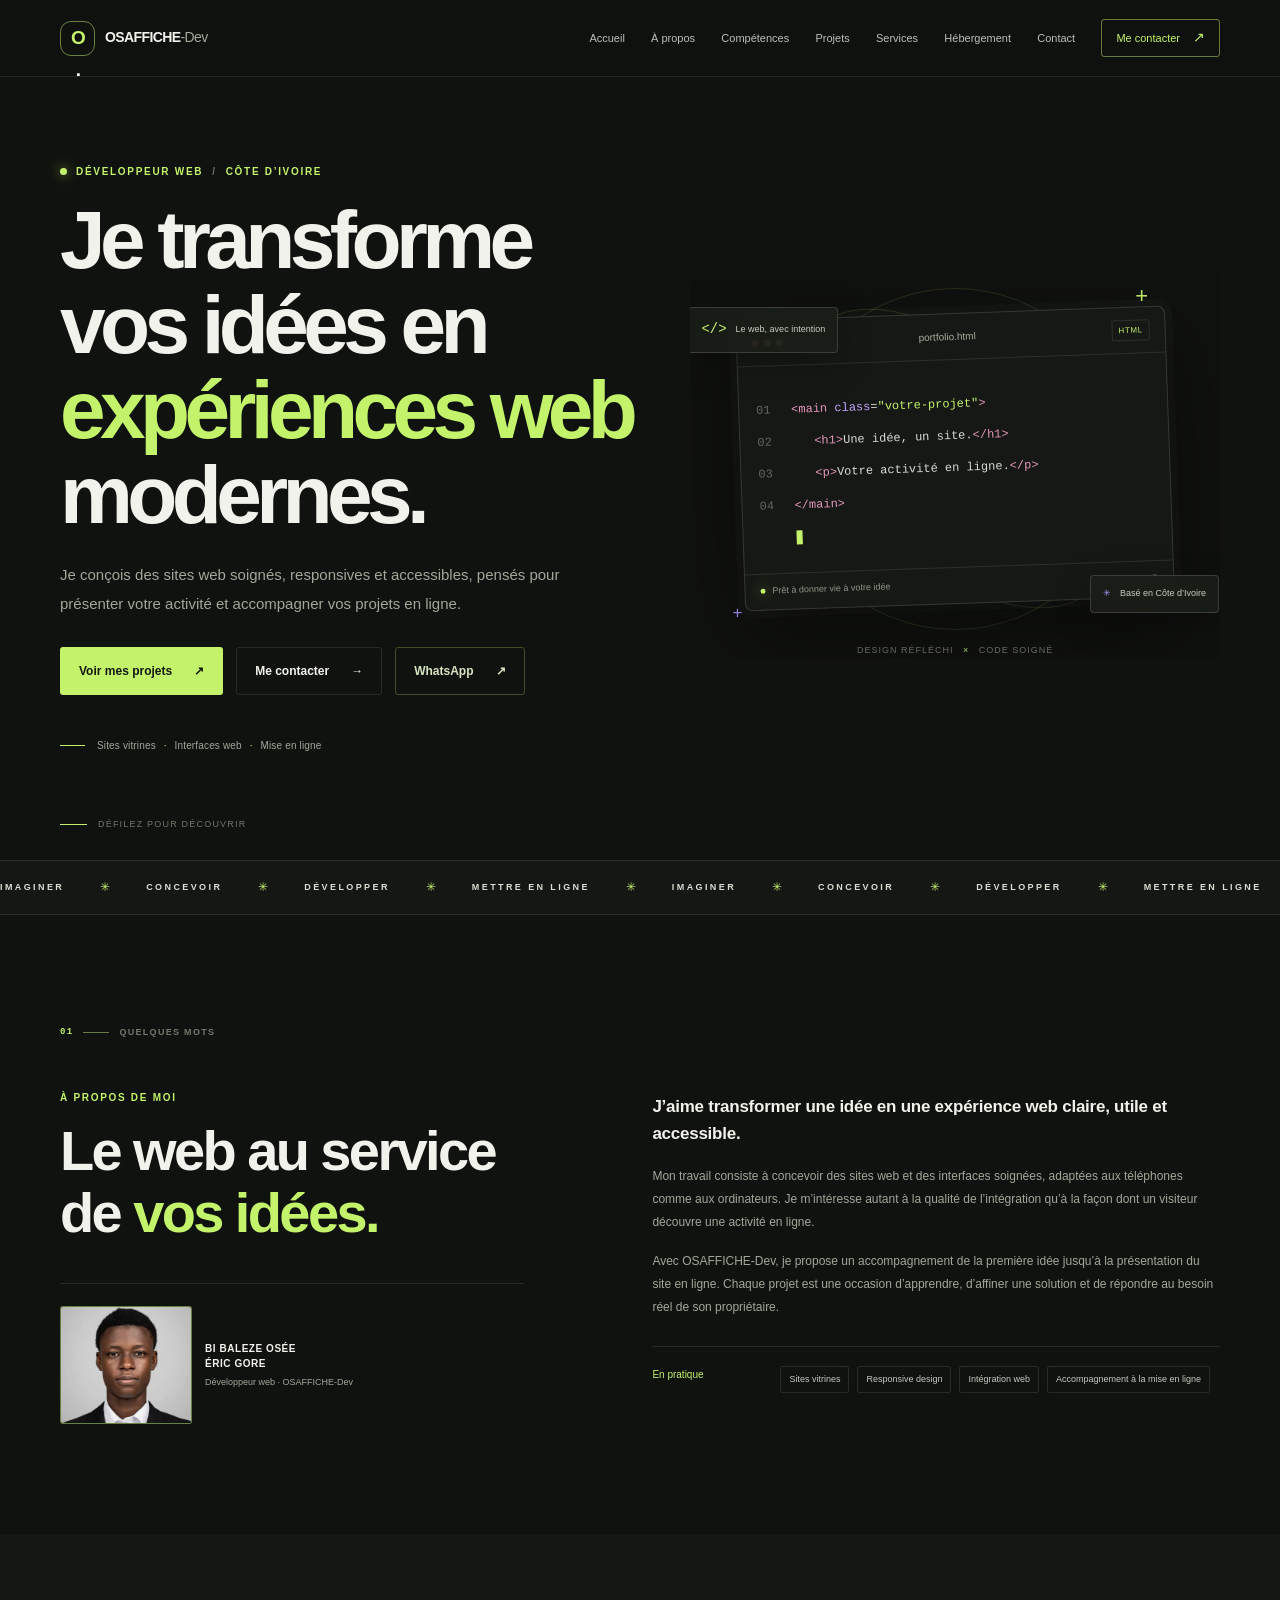
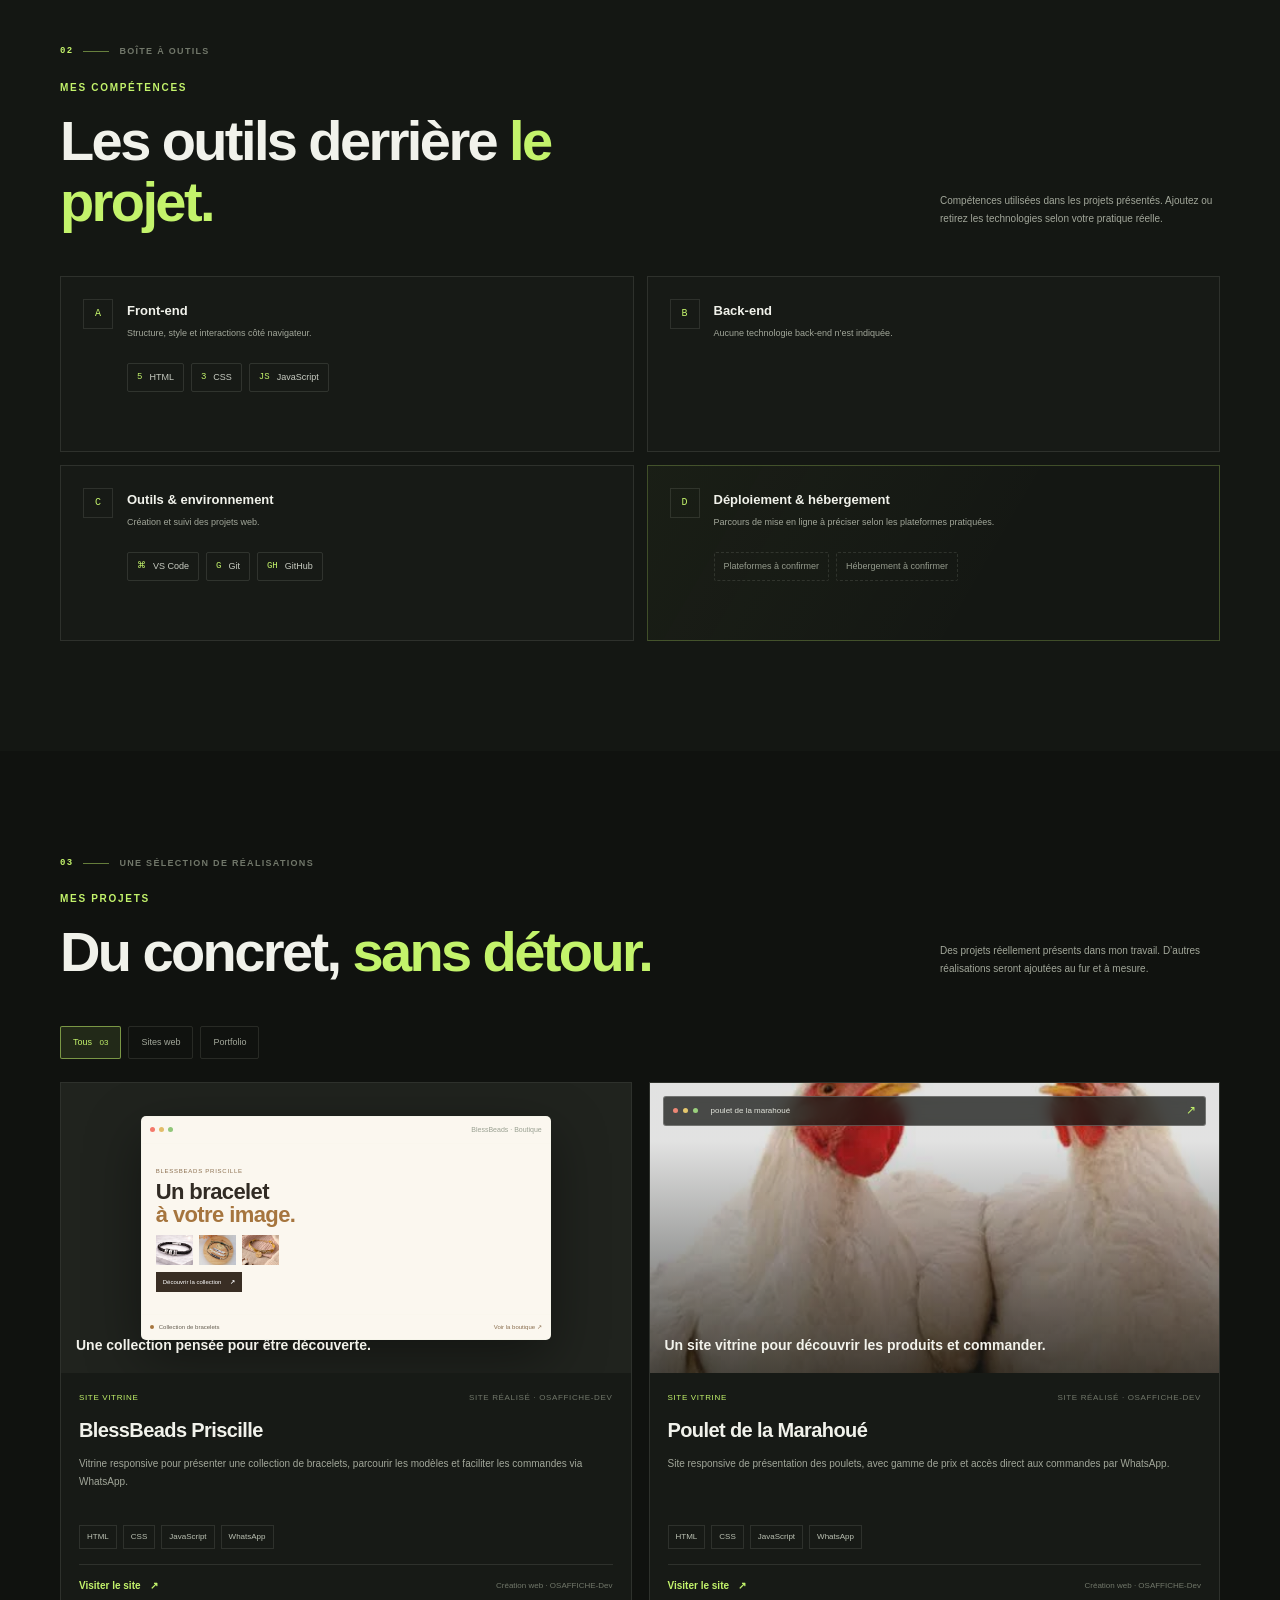
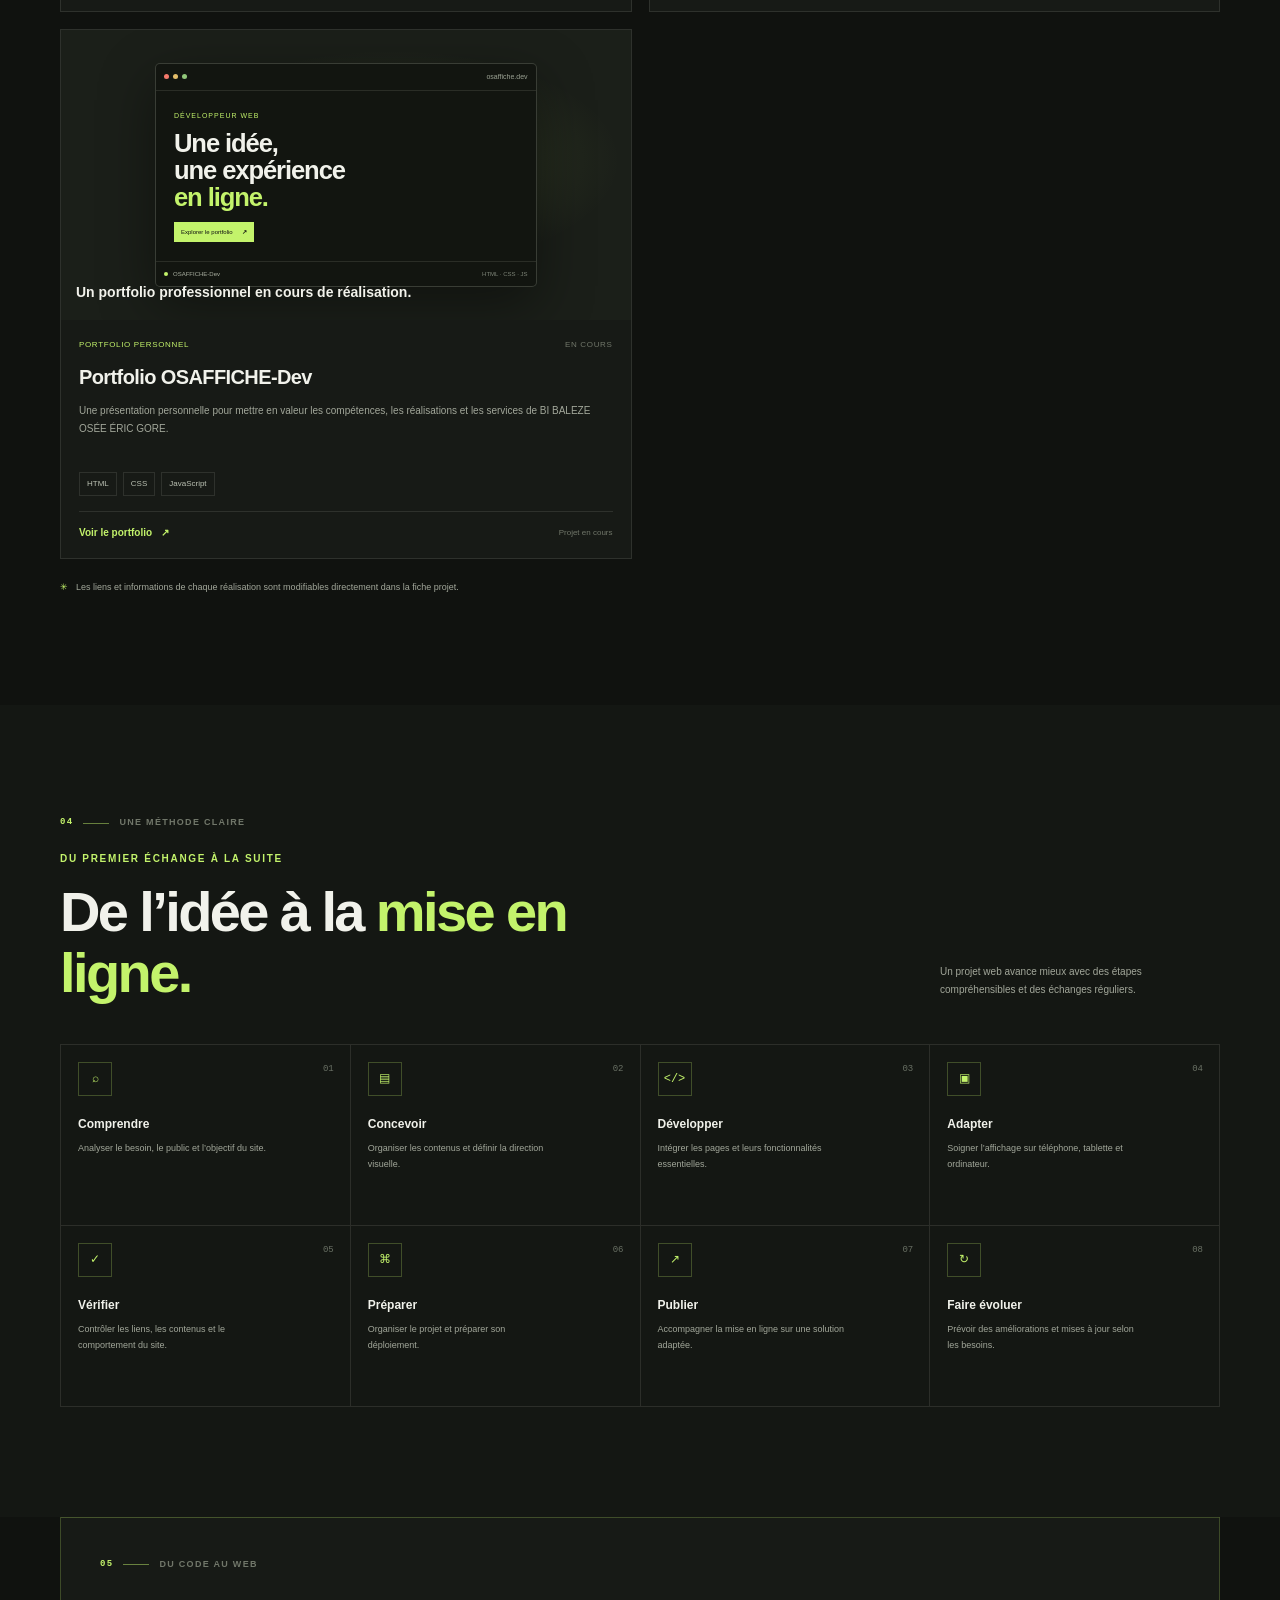
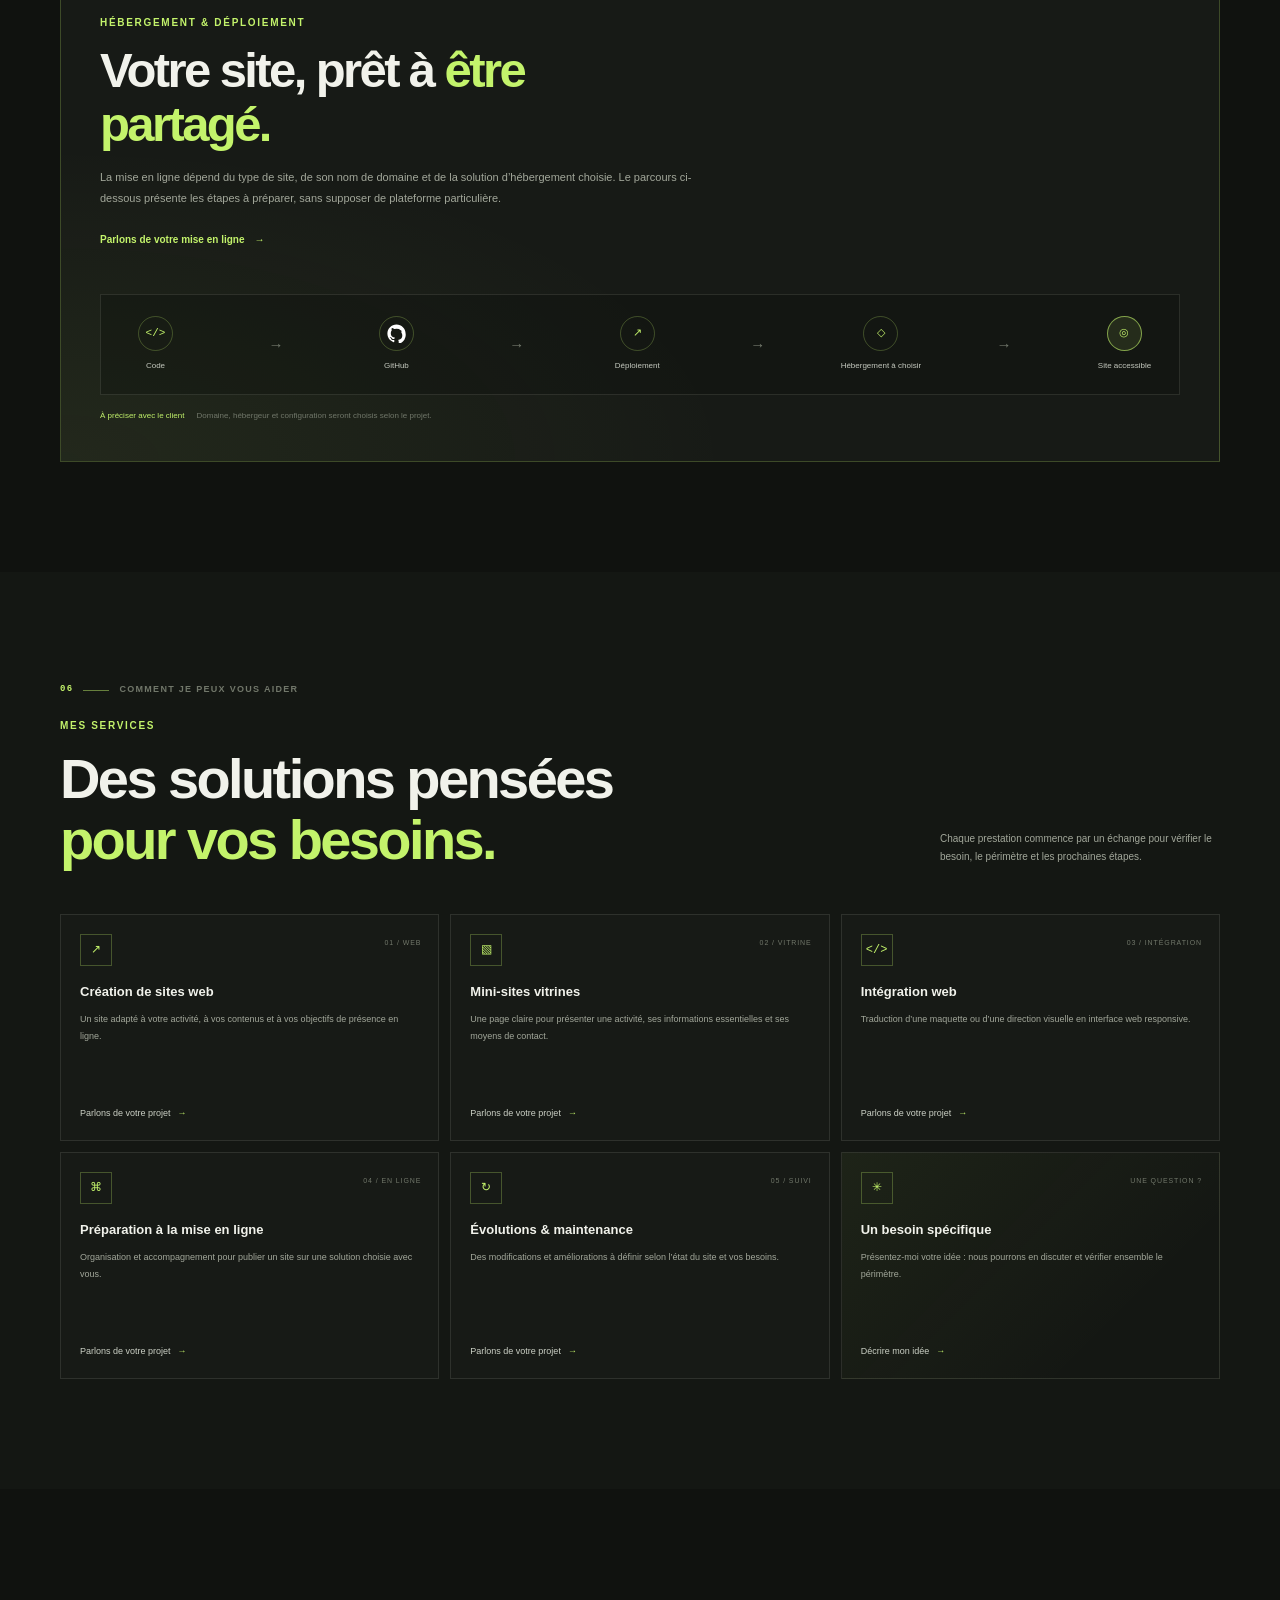
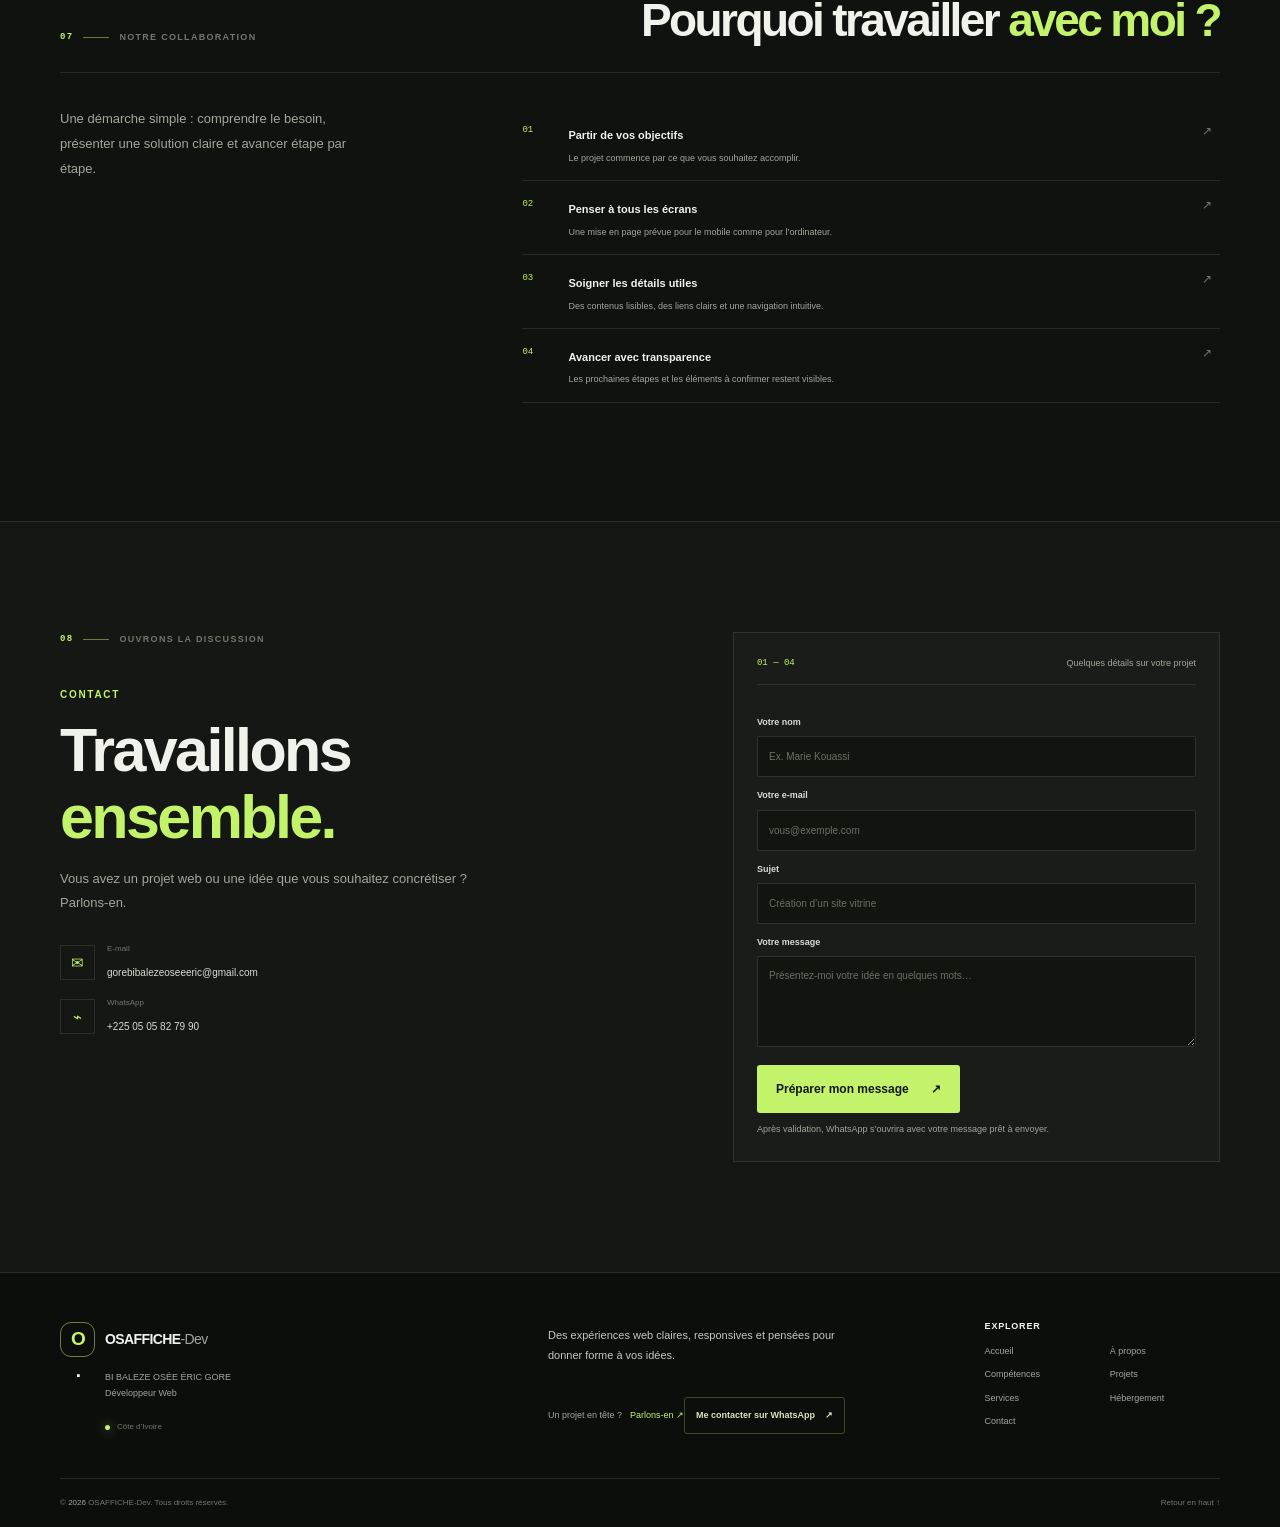
==== projet.html @ 6cf8d30a "Publish portfolio and showcase sites Co-authored-by: Copilot <223556219+Copilot@users.noreply.github" ====
<!doctype html>
<html lang="fr">
<head>
  <meta charset="utf-8">
  <meta name="viewport" content="width=device-width, initial-scale=1">
  <meta name="theme-color" content="#10120f">
  <meta name="description" content="BI BALEZE OSÉE ÉRIC GORE, développeur web et créateur d’OSAFFICHE-Dev en Côte d’Ivoire. Découvrez ses projets, compétences et services web.">
  <meta property="og:type" content="website">
  <meta property="og:locale" content="fr_CI">
  <meta property="og:title" content="OSAFFICHE-Dev — Développeur Web">
  <meta property="og:description" content="Création de sites web modernes, responsives et adaptés à votre activité en Côte d’Ivoire.">
  <title>OSAFFICHE-Dev — BI BALEZE OSÉE ÉRIC GORE, développeur web</title>
  <link rel="icon" type="image/svg+xml" href="portfolio-favicon.svg">
  <link rel="stylesheet" href="portfolio.css">
  <script src="portfolio.js" defer></script>
</head>
<body>
  <a class="skip-link" href="#contenu">Aller au contenu</a>

  <header class="site-header">
    <nav class="nav-shell" aria-label="Navigation principale">
      <a class="wordmark" href="#accueil" aria-label="OSAFFICHE-Dev, accueil">
        <span class="wordmark-icon" aria-hidden="true">O<span>.</span></span>
        <span>OSAFFICHE<span class="wordmark-light">-Dev</span></span>
      </a>
      <button class="menu-toggle" type="button" aria-expanded="false" aria-controls="primary-navigation" aria-label="Ouvrir le menu">
        <span></span><span></span>
      </button>
      <div class="nav-links" id="primary-navigation">
        <a href="#accueil">Accueil</a>
        <a href="#apropos">À propos</a>
        <a href="#competences">Compétences</a>
        <a href="#projets">Projets</a>
        <a href="#services">Services</a>
        <a href="#hebergement">Hébergement</a>
        <a href="#contact">Contact</a>
        <a class="nav-cta" href="#contact">Me contacter <span aria-hidden="true">↗</span></a>
      </div>
    </nav>
  </header>

  <main id="contenu">
    <section class="hero section-wrap" id="accueil" aria-labelledby="hero-title">
      <div class="hero-copy reveal">
        <p class="eyebrow"><span class="status-dot"></span> Développeur web <span class="eyebrow-divider">/</span> Côte d’Ivoire</p>
        <h1 id="hero-title">Je transforme vos idées en <span>expériences web</span> modernes.</h1>
        <p class="hero-intro">Je conçois des sites web soignés, responsives et accessibles, pensés pour présenter votre activité et accompagner vos projets en ligne.</p>
        <div class="hero-actions">
          <a class="button button-primary" href="#projets">Voir mes projets <span aria-hidden="true">↗</span></a>
          <a class="button button-quiet" href="#contact">Me contacter <span aria-hidden="true">→</span></a>
          <a class="button button-whatsapp" href="#contact" data-whatsapp>WhatsApp <span aria-hidden="true">↗</span></a>
        </div>
        <div class="hero-meta">
          <span class="meta-rule"></span>
          <span>Sites vitrines <span class="meta-separator">·</span> Interfaces web <span class="meta-separator">·</span> Mise en ligne</span>
        </div>
      </div>

      <div class="hero-art reveal" aria-label="Illustration décorative d’un environnement de développement web">
        <div class="art-orbit orbit-one"></div>
        <div class="art-orbit orbit-two"></div>
        <div class="art-cross cross-one">+</div>
        <div class="art-cross cross-two">+</div>
        <div class="code-window">
          <div class="window-top">
            <div class="window-lights" aria-hidden="true"><i></i><i></i><i></i></div>
            <span>portfolio.html</span>
            <span class="window-language">HTML</span>
          </div>
          <div class="code-content" aria-hidden="true">
            <div class="code-line"><span class="line-number">01</span><span><i class="code-pink">&lt;main</i> <i class="code-violet">class</i>=<i class="code-green">"votre-projet"</i><i class="code-pink">&gt;</i></span></div>
            <div class="code-line"><span class="line-number">02</span><span class="code-indent"><i class="code-pink">&lt;h1&gt;</i>Une idée, un site.<i class="code-pink">&lt;/h1&gt;</i></span></div>
            <div class="code-line"><span class="line-number">03</span><span class="code-indent"><i class="code-pink">&lt;p&gt;</i>Votre activité en ligne.<i class="code-pink">&lt;/p&gt;</i></span></div>
            <div class="code-line"><span class="line-number">04</span><span><i class="code-pink">&lt;/main&gt;</i></span></div>
            <div class="code-cursor"></div>
          </div>
          <div class="window-bottom"><span><span class="live-dot"></span> Prêt à donner vie à votre idée</span><span>↗</span></div>
        </div>
        <div class="floating-chip chip-markup"><span class="chip-symbol">&lt;/&gt;</span><span>Le web, avec intention</span></div>
        <div class="floating-chip chip-location"><span class="chip-pin">✳</span><span>Basé en Côte d’Ivoire</span></div>
        <div class="art-caption">Design réfléchi <span>×</span> code soigné</div>
      </div>
      <a class="scroll-cue" href="#apropos"><span class="scroll-line"></span> Défilez pour découvrir</a>
    </section>

    <div class="marquee-strip" aria-hidden="true">
      <div class="marquee-track"><span>IMAGINER</span><b>✳</b><span>CONCEVOIR</span><b>✳</b><span>DÉVELOPPER</span><b>✳</b><span>METTRE EN LIGNE</span><b>✳</b><span>IMAGINER</span><b>✳</b><span>CONCEVOIR</span><b>✳</b><span>DÉVELOPPER</span><b>✳</b><span>METTRE EN LIGNE</span><b>✳</b></div>
    </div>

    <section class="about-section section-wrap section-pad" id="apropos" aria-labelledby="about-title">
      <div class="section-kicker reveal"><span>01</span><span class="kicker-line"></span> Quelques mots</div>
      <div class="about-grid">
        <div class="about-heading reveal">
          <p class="eyebrow">À propos de moi</p>
          <h2 id="about-title">Le web au service de <span>vos idées.</span></h2>
          <div class="identity-card">
            <img class="identity-photo" src="images/portfolio%20tof.jpeg" alt="Portrait professionnel de BI BALEZE OSÉE ÉRIC GORE" width="680" height="912" fetchpriority="high">
            <div><strong>BI BALEZE OSÉE<br>ÉRIC GORE</strong><span>Développeur web · OSAFFICHE-Dev</span></div>
          </div>
        </div>
        <div class="about-copy reveal">
          <p class="copy-lead">J’aime transformer une idée en une expérience web claire, utile et accessible.</p>
          <p>Mon travail consiste à concevoir des sites web et des interfaces soignées, adaptées aux téléphones comme aux ordinateurs. Je m’intéresse autant à la qualité de l’intégration qu’à la façon dont un visiteur découvre une activité en ligne.</p>
          <p>Avec OSAFFICHE-Dev, je propose un accompagnement de la première idée jusqu’à la présentation du site en ligne. Chaque projet est une occasion d’apprendre, d’affiner une solution et de répondre au besoin réel de son propriétaire.</p>
          <div class="about-focus">
            <span>En pratique</span>
            <div><span>Sites vitrines</span><span>Responsive design</span><span>Intégration web</span><span>Accompagnement à la mise en ligne</span></div>
          </div>
        </div>
      </div>
    </section>

    <section class="skills-section section-pad" id="competences" aria-labelledby="skills-title">
      <div class="section-wrap">
        <div class="section-kicker reveal"><span>02</span><span class="kicker-line"></span> Boîte à outils</div>
        <div class="section-heading reveal">
          <div><p class="eyebrow">Mes compétences</p><h2 id="skills-title">Les outils derrière <span>le projet.</span></h2></div>
          <p class="section-aside">Compétences utilisées dans les projets présentés. Ajoutez ou retirez les technologies selon votre pratique réelle.</p>
        </div>
        <div class="skill-groups">
          <article class="skill-group reveal">
            <div class="skill-group-head"><span class="skill-index">A</span><div><h3>Front-end</h3><p>Structure, style et interactions côté navigateur.</p></div></div>
            <div class="skill-tags"><span class="skill-tag"><b>5</b> HTML</span><span class="skill-tag"><b>3</b> CSS</span><span class="skill-tag"><b>JS</b> JavaScript</span></div>
          </article>
          <article class="skill-group reveal">
            <div class="skill-group-head"><span class="skill-index">B</span><div><h3>Back-end</h3><p>Aucune technologie back-end n’est indiquée.</p></div></div>
          </article>
          <article class="skill-group reveal">
            <div class="skill-group-head"><span class="skill-index">C</span><div><h3>Outils &amp; environnement</h3><p>Création et suivi des projets web.</p></div></div>
            <div class="skill-tags"><span class="skill-tag"><b>⌘</b> VS Code</span><span class="skill-tag"><b>G</b> Git</span><span class="skill-tag"><b>GH</b> GitHub</span></div>
          </article>
          <article class="skill-group skill-group-accent reveal">
            <div class="skill-group-head"><span class="skill-index">D</span><div><h3>Déploiement &amp; hébergement</h3><p>Parcours de mise en ligne à préciser selon les plateformes pratiquées.</p></div></div>
            <div class="skill-tags"><span class="skill-tag skill-tag-muted">Plateformes à confirmer</span><span class="skill-tag skill-tag-muted">Hébergement à confirmer</span></div>
          </article>
        </div>
      </div>
    </section>

    <section class="projects-section section-wrap section-pad" id="projets" aria-labelledby="projects-title">
      <div class="section-kicker reveal"><span>03</span><span class="kicker-line"></span> Une sélection de réalisations</div>
      <div class="section-heading reveal">
        <div><p class="eyebrow">Mes projets</p><h2 id="projects-title">Du concret, <span>sans détour.</span></h2></div>
        <p class="section-aside">Des projets réellement présents dans mon travail. D’autres réalisations seront ajoutées au fur et à mesure.</p>
      </div>
      <div class="project-filters" role="group" aria-label="Filtrer les projets">
        <button class="filter-button is-active" type="button" data-filter="all" aria-pressed="true">Tous <span>03</span></button>
        <button class="filter-button" type="button" data-filter="site-vitrine" aria-pressed="false">Sites web</button>
        <button class="filter-button" type="button" data-filter="portfolio" aria-pressed="false">Portfolio</button>
      </div>
      <div class="project-grid">
        <article class="project-card project-card-featured reveal" data-category="site-vitrine">
          <a class="project-visual bracelet-visual" href="projet-dev.html" aria-label="Visiter le site BlessBeads Priscille réalisé par OSAFFICHE-Dev">
            <span class="mini-window bracelet-preview-window" aria-hidden="true">
              <span class="mini-window-top"><i></i><i></i><i></i><b>BlessBeads · Boutique</b></span>
              <span class="mini-window-main bracelet-preview-main"><small>BLESSBEADS PRISCILLE</small><strong>Un bracelet<br><em>à votre image.</em></strong><span class="bracelet-preview-products"><img src="images/images%20(13).jfif" alt="" loading="lazy"><img src="images/images%20(8).jfif" alt="" loading="lazy"><img src="images/images%20(6).jfif" alt="" loading="lazy"></span><span class="mini-window-button">Découvrir la collection <b>↗</b></span></span>
              <span class="mini-window-foot"><i></i> Collection de bracelets <span>Voir la boutique ↗</span></span>
            </span>
            <span class="project-visual-caption">Une collection pensée pour être découverte.</span>
          </a>
          <div class="project-info">
            <div class="project-meta"><span>Site vitrine</span><span>Site réalisé · OSAFFICHE-Dev</span></div>
            <h3>BlessBeads Priscille</h3>
            <p>Vitrine responsive pour présenter une collection de bracelets, parcourir les modèles et faciliter les commandes via WhatsApp.</p>
            <div class="project-stack"><span>HTML</span><span>CSS</span><span>JavaScript</span><span>WhatsApp</span></div>
            <div class="project-actions"><a class="project-link" href="projet-dev.html">Visiter le site <span aria-hidden="true">↗</span></a><span class="project-role">Création web · OSAFFICHE-Dev</span></div>
          </div>
        </article>

        <article class="project-card reveal" data-category="site-vitrine">
          <a class="project-visual chicken-visual" href="index.html" aria-label="Visiter le site Poulet de la Marahoué">
            <img src="images/poulet.webp" alt="Visuel du site Poulet de la Marahoué" loading="lazy" width="260" height="260">
            <span class="chicken-visual-shade" aria-hidden="true"></span>
            <span class="project-browser-bar"><i></i><i></i><i></i><span>poulet de la marahoué</span><b>↗</b></span>
            <span class="project-visual-caption">Un site vitrine pour découvrir les produits et commander.</span>
          </a>
          <div class="project-info">
            <div class="project-meta"><span>Site vitrine</span><span>Site réalisé · OSAFFICHE-Dev</span></div>
            <h3>Poulet de la Marahoué</h3>
            <p>Site responsive de présentation des poulets, avec gamme de prix et accès direct aux commandes par WhatsApp.</p>
            <div class="project-stack"><span>HTML</span><span>CSS</span><span>JavaScript</span><span>WhatsApp</span></div>
            <div class="project-actions"><a class="project-link" href="index.html">Visiter le site <span aria-hidden="true">↗</span></a><span class="project-role">Création web · OSAFFICHE-Dev</span></div>
          </div>
        </article>

        <article class="project-card reveal" data-category="portfolio">
          <a class="project-visual portfolio-visual" href="#accueil" aria-label="Voir le portfolio OSAFFICHE-Dev">
            <span class="mini-window">
              <span class="mini-window-top"><i></i><i></i><i></i><b>osaffiche.dev</b></span>
              <span class="mini-window-main"><small>DÉVELOPPEUR WEB</small><strong>Une idée,<br>une expérience<br><em>en ligne.</em></strong><span class="mini-window-button">Explorer le portfolio <b>↗</b></span></span>
              <span class="mini-window-foot"><i></i> OSAFFICHE-Dev <span>HTML · CSS · JS</span></span>
            </span>
            <span class="project-visual-caption">Un portfolio professionnel en cours de réalisation.</span>
          </a>
          <div class="project-info">
            <div class="project-meta"><span>Portfolio personnel</span><span>En cours</span></div>
            <h3>Portfolio OSAFFICHE-Dev</h3>
            <p>Une présentation personnelle pour mettre en valeur les compétences, les réalisations et les services de BI BALEZE OSÉE ÉRIC GORE.</p>
            <div class="project-stack"><span>HTML</span><span>CSS</span><span>JavaScript</span></div>
            <div class="project-actions"><a class="project-link" href="#accueil">Voir le portfolio <span aria-hidden="true">↗</span></a><span class="project-role">Projet en cours</span></div>
          </div>
        </article>
      </div>
      <p class="project-empty" hidden>Aucun projet ne correspond à ce filtre pour le moment.</p>
      <p class="project-note"><span aria-hidden="true">✳</span> Les liens et informations de chaque réalisation sont modifiables directement dans la fiche projet.</p>
    </section>

    <section class="process-section section-pad" aria-labelledby="process-title">
      <div class="section-wrap">
        <div class="section-kicker reveal"><span>04</span><span class="kicker-line"></span> Une méthode claire</div>
        <div class="section-heading reveal">
          <div><p class="eyebrow">Du premier échange à la suite</p><h2 id="process-title">De l’idée à la <span>mise en ligne.</span></h2></div>
          <p class="section-aside">Un projet web avance mieux avec des étapes compréhensibles et des échanges réguliers.</p>
        </div>
        <ol class="process-grid">
          <li class="process-step reveal"><span class="process-number">01</span><span class="process-icon">⌕</span><h3>Comprendre</h3><p>Analyser le besoin, le public et l’objectif du site.</p></li>
          <li class="process-step reveal"><span class="process-number">02</span><span class="process-icon">▤</span><h3>Concevoir</h3><p>Organiser les contenus et définir la direction visuelle.</p></li>
          <li class="process-step reveal"><span class="process-number">03</span><span class="process-icon">&lt;/&gt;</span><h3>Développer</h3><p>Intégrer les pages et leurs fonctionnalités essentielles.</p></li>
          <li class="process-step reveal"><span class="process-number">04</span><span class="process-icon">▣</span><h3>Adapter</h3><p>Soigner l’affichage sur téléphone, tablette et ordinateur.</p></li>
          <li class="process-step reveal"><span class="process-number">05</span><span class="process-icon">✓</span><h3>Vérifier</h3><p>Contrôler les liens, les contenus et le comportement du site.</p></li>
          <li class="process-step reveal"><span class="process-number">06</span><span class="process-icon">⌘</span><h3>Préparer</h3><p>Organiser le projet et préparer son déploiement.</p></li>
          <li class="process-step reveal"><span class="process-number">07</span><span class="process-icon">↗</span><h3>Publier</h3><p>Accompagner la mise en ligne sur une solution adaptée.</p></li>
          <li class="process-step reveal"><span class="process-number">08</span><span class="process-icon">↻</span><h3>Faire évoluer</h3><p>Prévoir des améliorations et mises à jour selon les besoins.</p></li>
        </ol>
      </div>
    </section>

    <section class="hosting-section section-wrap section-pad" id="hebergement" aria-labelledby="hosting-title">
      <div class="hosting-card reveal">
        <div class="hosting-copy">
          <div class="section-kicker"><span>05</span><span class="kicker-line"></span> Du code au web</div>
          <p class="eyebrow">Hébergement &amp; déploiement</p>
          <h2 id="hosting-title">Votre site, prêt à <span>être partagé.</span></h2>
          <p>La mise en ligne dépend du type de site, de son nom de domaine et de la solution d’hébergement choisie. Le parcours ci-dessous présente les étapes à préparer, sans supposer de plateforme particulière.</p>
          <a class="text-link" href="#contact">Parlons de votre mise en ligne <span aria-hidden="true">→</span></a>
        </div>
        <div class="deployment-flow" aria-label="Code, GitHub, déploiement, hébergement et site en ligne">
          <div class="flow-node"><span class="flow-icon">&lt;/&gt;</span><span>Code</span></div>
          <span class="flow-arrow" aria-hidden="true">→</span>
          <div class="flow-node"><span class="flow-icon flow-icon-github"><svg viewBox="0 0 24 24" aria-hidden="true"><path fill="currentColor" d="M12 .5C5.65.5.5 5.65.5 12c0 5.1 3.3 9.4 7.9 10.9.6.1.8-.3.8-.6v-2.1c-3.2.7-3.9-1.4-3.9-1.4-.5-1.3-1.3-1.6-1.3-1.6-1.1-.7.1-.7.1-.7 1.2.1 1.8 1.2 1.8 1.2 1.1 1.8 2.8 1.3 3.5 1 .1-.8.4-1.3.7-1.6-2.6-.3-5.3-1.3-5.3-5.8 0-1.3.5-2.3 1.2-3.1-.1-.3-.5-1.5.1-3.1 0 0 1-.3 3.2 1.2a11.2 11.2 0 0 1 5.8 0C17 7.8 18 8.1 18 8.1c.6 1.6.2 2.8.1 3.1.8.8 1.2 1.8 1.2 3.1 0 4.5-2.7 5.5-5.3 5.8.4.3.8 1 .8 2v2.2c0 .3.2.7.8.6A11.5 11.5 0 0 0 23.5 12C23.5 5.65 18.35.5 12 .5z"/></svg></span><span>GitHub</span></div>
          <span class="flow-arrow" aria-hidden="true">→</span>
          <div class="flow-node"><span class="flow-icon">↗</span><span>Déploiement</span></div>
          <span class="flow-arrow" aria-hidden="true">→</span>
          <div class="flow-node"><span class="flow-icon">◇</span><span>Hébergement à choisir</span></div>
          <span class="flow-arrow" aria-hidden="true">→</span>
          <div class="flow-node flow-node-live"><span class="flow-icon">◎</span><span>Site accessible</span></div>
        </div>
        <p class="hosting-footnote"><span>À préciser avec le client</span> Domaine, hébergeur et configuration seront choisis selon le projet.</p>
      </div>
    </section>

    <section class="services-section section-pad" id="services" aria-labelledby="services-title">
      <div class="section-wrap">
        <div class="section-kicker reveal"><span>06</span><span class="kicker-line"></span> Comment je peux vous aider</div>
        <div class="section-heading reveal">
          <div><p class="eyebrow">Mes services</p><h2 id="services-title">Des solutions pensées <span>pour vos besoins.</span></h2></div>
          <p class="section-aside">Chaque prestation commence par un échange pour vérifier le besoin, le périmètre et les prochaines étapes.</p>
        </div>
        <div class="service-grid">
          <article class="service-card reveal"><span class="service-icon">↗</span><span class="service-index">01 / WEB</span><h3>Création de sites web</h3><p>Un site adapté à votre activité, à vos contenus et à vos objectifs de présence en ligne.</p><a href="#contact" aria-label="Parler d’un projet de création de site">Parlons de votre projet <span>→</span></a></article>
          <article class="service-card reveal"><span class="service-icon">▧</span><span class="service-index">02 / VITRINE</span><h3>Mini-sites vitrines</h3><p>Une page claire pour présenter une activité, ses informations essentielles et ses moyens de contact.</p><a href="#contact" aria-label="Parler d’un projet de site vitrine">Parlons de votre projet <span>→</span></a></article>
          <article class="service-card reveal"><span class="service-icon">&lt;/&gt;</span><span class="service-index">03 / INTÉGRATION</span><h3>Intégration web</h3><p>Traduction d’une maquette ou d’une direction visuelle en interface web responsive.</p><a href="#contact" aria-label="Parler d’un projet d’intégration web">Parlons de votre projet <span>→</span></a></article>
          <article class="service-card reveal"><span class="service-icon">⌘</span><span class="service-index">04 / EN LIGNE</span><h3>Préparation à la mise en ligne</h3><p>Organisation et accompagnement pour publier un site sur une solution choisie avec vous.</p><a href="#contact" aria-label="Parler de la mise en ligne d’un site">Parlons de votre projet <span>→</span></a></article>
          <article class="service-card reveal"><span class="service-icon">↻</span><span class="service-index">05 / SUIVI</span><h3>Évolutions &amp; maintenance</h3><p>Des modifications et améliorations à définir selon l’état du site et vos besoins.</p><a href="#contact" aria-label="Parler d’une évolution de site web">Parlons de votre projet <span>→</span></a></article>
          <article class="service-card service-card-note reveal"><span class="service-icon">✳</span><span class="service-index">UNE QUESTION ?</span><h3>Un besoin spécifique</h3><p>Présentez-moi votre idée : nous pourrons en discuter et vérifier ensemble le périmètre.</p><a href="#contact" aria-label="Présenter un besoin web spécifique">Décrire mon idée <span>→</span></a></article>
        </div>
      </div>
    </section>

    <section class="approach-section section-wrap section-pad" aria-labelledby="approach-title">
      <div class="approach-top reveal"><div class="section-kicker"><span>07</span><span class="kicker-line"></span> Notre collaboration</div><h2 id="approach-title">Pourquoi travailler <span>avec moi ?</span></h2></div>
      <div class="approach-grid">
        <p class="approach-intro reveal">Une démarche simple : comprendre le besoin, présenter une solution claire et avancer étape par étape.</p>
        <ul class="approach-list">
          <li class="reveal"><span>01</span><div><strong>Partir de vos objectifs</strong><p>Le projet commence par ce que vous souhaitez accomplir.</p></div><b>↗</b></li>
          <li class="reveal"><span>02</span><div><strong>Penser à tous les écrans</strong><p>Une mise en page prévue pour le mobile comme pour l’ordinateur.</p></div><b>↗</b></li>
          <li class="reveal"><span>03</span><div><strong>Soigner les détails utiles</strong><p>Des contenus lisibles, des liens clairs et une navigation intuitive.</p></div><b>↗</b></li>
          <li class="reveal"><span>04</span><div><strong>Avancer avec transparence</strong><p>Les prochaines étapes et les éléments à confirmer restent visibles.</p></div><b>↗</b></li>
        </ul>
      </div>
    </section>

    <section class="contact-section section-pad" id="contact" aria-labelledby="contact-title">
      <div class="contact-wrap section-wrap">
        <div class="contact-copy reveal">
          <div class="section-kicker"><span>08</span><span class="kicker-line"></span> Ouvrons la discussion</div>
          <p class="eyebrow">Contact</p>
          <h2 id="contact-title">Travaillons <span>ensemble.</span></h2>
          <p class="contact-lead">Vous avez un projet web ou une idée que vous souhaitez concrétiser ? Parlons-en.</p>
          <div class="contact-methods">
            <div class="contact-method"><span class="method-icon">✉</span><span><small>E-mail</small><a href="#contact" data-contact-email>[Ajouter mon adresse e-mail]</a></span></div>
            <div class="contact-method"><span class="method-icon">⌁</span><span><small>WhatsApp</small><a href="#contact" data-contact-whatsapp data-whatsapp>+225 05 05 82 79 90</a></span></div>
          </div>
        </div>
        <form class="contact-form reveal" id="contact-form">
          <div class="form-heading"><span>01 — 04</span><span>Quelques détails sur votre projet</span></div>
          <label for="name">Votre nom</label>
          <input id="name" name="name" type="text" autocomplete="name" placeholder="Ex. Marie Kouassi" required>
          <label for="email">Votre e-mail</label>
          <input id="email" name="email" type="email" autocomplete="email" placeholder="vous@exemple.com" required>
          <label for="subject">Sujet</label>
          <input id="subject" name="subject" type="text" placeholder="Création d’un site vitrine" required>
          <label for="message">Votre message</label>
          <textarea id="message" name="message" rows="4" placeholder="Présentez-moi votre idée en quelques mots…" required></textarea>
          <button class="button button-primary form-submit" type="submit">Préparer mon message <span aria-hidden="true">↗</span></button>
          <p class="form-feedback" id="form-feedback" aria-live="polite">Après validation, WhatsApp s’ouvrira avec votre message prêt à envoyer.</p>
        </form>
      </div>
    </section>
  </main>

  <footer class="site-footer">
    <div class="footer-main section-wrap">
      <div class="footer-identity"><a class="wordmark" href="#accueil"><span class="wordmark-icon" aria-hidden="true">O<span>.</span></span><span>OSAFFICHE<span class="wordmark-light">-Dev</span></span></a><p>BI BALEZE OSÉE ÉRIC GORE<br>Développeur Web</p><span class="footer-location"><i></i> Côte d’Ivoire</span></div>
      <div class="footer-summary"><p>Des expériences web claires, responsives et pensées pour donner forme à vos idées.</p><a class="footer-cta" href="#contact">Un projet en tête ? <span>Parlons-en ↗</span></a><a class="button button-whatsapp footer-whatsapp" href="#contact" data-whatsapp>Me contacter sur WhatsApp <span aria-hidden="true">↗</span></a></div>
      <div class="footer-navigation"><h2>Explorer</h2><div><a href="#accueil">Accueil</a><a href="#apropos">À propos</a><a href="#competences">Compétences</a><a href="#projets">Projets</a><a href="#services">Services</a><a href="#hebergement">Hébergement</a><a href="#contact">Contact</a></div></div>
    </div>
    <div class="footer-bottom section-wrap"><span>© <span data-year>2026</span> OSAFFICHE-Dev. Tous droits réservés.</span><a href="#accueil">Retour en haut ↑</a></div>
  </footer>
</body>
</html>
---- portfolio.css ----
:root {
  color-scheme: dark;
  --bg: #10120f;
  --surface: #171a16;
  --surface-raised: #1d211c;
  --surface-soft: #222620;
  --text: #f1f2eb;
  --muted: #a2a79a;
  --subtle: #71776a;
  --line: rgba(232, 238, 220, .11);
  --accent: #c3f36b;
  --accent-soft: rgba(195, 243, 107, .1);
  --purple: #a995ff;
  --display: "DM Sans", "Segoe UI", sans-serif;
  --body: "Segoe UI", Arial, sans-serif;
  --page: 1160px;
}

* { box-sizing: border-box; }
html { scroll-behavior: smooth; scroll-padding-top: 86px; }
body { margin: 0; background: var(--bg); color: var(--text); font-family: var(--body); font-size: 15px; line-height: 1.7; -webkit-font-smoothing: antialiased; }
body.menu-open { overflow: hidden; }
::selection { background: var(--accent); color: #10120f; }
a { color: inherit; text-decoration: none; }
button, input, textarea { font: inherit; }
button, a { -webkit-tap-highlight-color: transparent; }
button { color: inherit; }
:focus-visible { outline: 2px solid var(--accent); outline-offset: 4px; }
img, svg { max-width: 100%; }
[hidden] { display: none !important; }
.section-wrap, .nav-shell { width: min(var(--page), calc(100% - 80px)); margin-inline: auto; }
.section-pad { padding-block: 110px; }
.skip-link { position: fixed; z-index: 100; top: 12px; left: 12px; padding: 11px 16px; transform: translateY(-160%); background: var(--accent); color: #10120f; font-weight: 700; }
.skip-link:focus { transform: translateY(0); }

.site-header { position: sticky; z-index: 30; top: 0; border-bottom: 1px solid var(--line); background: rgba(16, 18, 15, .9); backdrop-filter: blur(18px); }
.nav-shell { display: flex; min-height: 76px; align-items: center; justify-content: space-between; gap: 32px; }
.wordmark { display: inline-flex; min-width: max-content; align-items: center; gap: 10px; font-size: 14px; font-weight: 750; letter-spacing: -.6px; }
.wordmark-icon { display: grid; width: 35px; height: 35px; place-items: center; border: 1px solid rgba(195, 243, 107, .5); border-radius: 11px; color: var(--accent); font-size: 19px; letter-spacing: -2px; }
.wordmark-icon span { color: #fff; }
.wordmark-light { color: var(--muted); font-weight: 450; }
.nav-links { display: flex; align-items: center; gap: clamp(13px, 2.05vw, 27px); }
.nav-links > a:not(.nav-cta) { color: #bdc1b7; font-size: 11px; transition: color .2s ease; }
.nav-links > a:not(.nav-cta):hover { color: var(--accent); }
.nav-cta { display: inline-flex; min-height: 38px; align-items: center; gap: 13px; padding: 0 14px; border: 1px solid rgba(195, 243, 107, .48); border-radius: 3px; color: var(--accent); font-size: 11px; transition: color .2s ease, background .2s ease; }
.nav-cta:hover { background: var(--accent); color: var(--bg); }
.nav-cta span { font-size: 14px; }
.menu-toggle { display: none; }

.hero { position: relative; display: grid; min-height: 650px; grid-template-columns: 1.05fr .95fr; align-items: center; gap: 45px; padding-block: 86px 106px; }
.hero-copy { position: relative; z-index: 2; }
.eyebrow { display: flex; align-items: center; gap: 9px; margin: 0 0 18px; color: var(--accent); font-size: 10px; font-weight: 700; letter-spacing: 1.7px; text-transform: uppercase; }
.status-dot, .live-dot, .footer-location i { display: inline-block; width: 7px; height: 7px; border-radius: 50%; background: var(--accent); box-shadow: 0 0 12px rgba(195, 243, 107, .7); }
.eyebrow-divider { color: var(--subtle); }
h1, h2, h3, p { margin-top: 0; }
h1, h2, h3 { font-family: var(--display); }
h1 { max-width: 680px; margin-bottom: 24px; font-size: clamp(49px, 6.5vw, 82px); font-weight: 660; letter-spacing: -5.6px; line-height: 1.035; }
h1 span, h2 span { color: var(--accent); }
.hero-intro { max-width: 510px; margin-bottom: 29px; color: var(--muted); font-size: 15px; line-height: 1.9; }
.hero-actions { display: flex; flex-wrap: wrap; align-items: center; gap: 13px; }
.button { display: inline-flex; min-height: 48px; align-items: center; justify-content: center; gap: 22px; padding: 0 18px; border: 1px solid transparent; border-radius: 3px; font-size: 12px; font-weight: 650; cursor: pointer; transition: transform .2s ease, background-color .2s ease, border-color .2s ease, color .2s ease; }
.button:hover { transform: translateY(-2px); }
.button-primary { background: var(--accent); color: #141811; }
.button-primary:hover { background: #d3ff86; }
.button-quiet { border-color: var(--line); color: var(--text); }
.button-quiet:hover { border-color: rgba(195, 243, 107, .6); color: var(--accent); }
.button-whatsapp { border-color: rgba(195, 243, 107, .26); color: #d7e6c0; }
.button-whatsapp:hover { border-color: var(--accent); background: var(--accent-soft); color: var(--accent); }
.hero-meta { display: flex; align-items: center; gap: 12px; margin-top: 42px; color: var(--muted); font-size: 10px; letter-spacing: .15px; }
.meta-rule { width: 25px; height: 1px; background: var(--accent); }
.meta-separator { padding-inline: 5px; color: var(--accent); }

.hero-art { position: relative; display: grid; min-height: 400px; overflow: hidden; place-items: center; isolation: isolate; }
.hero-art::before { position: absolute; z-index: -2; width: 340px; height: 340px; border: 1px solid rgba(195, 243, 107, .13); border-radius: 50%; background: radial-gradient(circle, rgba(195, 243, 107, .07), transparent 68%); content: ""; }
.art-orbit { position: absolute; z-index: -1; width: 410px; height: 230px; border: 1px solid rgba(169, 149, 255, .18); border-radius: 50%; transform: rotate(-31deg); }
.orbit-two { width: 380px; height: 205px; border-color: rgba(195, 243, 107, .15); transform: rotate(43deg); }
.art-cross { position: absolute; color: var(--accent); font-size: 22px; }
.cross-one { top: 18px; right: 72px; }
.cross-two { bottom: 31px; left: 42px; color: var(--purple); font-size: 17px; }
.code-window { position: relative; z-index: 1; width: min(100%, 430px); overflow: hidden; border: 1px solid rgba(223, 230, 210, .16); border-radius: 8px; background: #151814; box-shadow: 0 25px 85px rgba(0, 0, 0, .43), 0 0 0 7px rgba(255, 255, 255, .018); transform: rotate(-2deg); animation: window-float 8s ease-in-out infinite; }
.window-top { display: flex; height: 46px; align-items: center; justify-content: space-between; padding-inline: 15px; border-bottom: 1px solid var(--line); color: #a8ad9f; font-size: 10px; }
.window-lights { display: flex; gap: 5px; }
.window-lights i, .mini-window-top i { width: 7px; height: 7px; border-radius: 50%; background: #f4796b; }
.window-lights i:nth-child(2), .mini-window-top i:nth-child(2) { background: #e3bd69; }
.window-lights i:nth-child(3), .mini-window-top i:nth-child(3) { background: #91c77a; }
.window-language { padding: 3px 6px; border: 1px solid var(--line); border-radius: 2px; color: var(--accent); font-size: 8px; letter-spacing: .6px; }
.code-content { position: relative; min-height: 185px; padding: 28px 17px 20px; }
.code-line { display: grid; grid-template-columns: 35px 1fr; align-items: center; min-height: 32px; color: #d9dbd4; font-family: Consolas, "Courier New", monospace; font-size: clamp(10px, 1vw, 12px); white-space: nowrap; }
.line-number { color: #60675c; }
.code-pink { color: #e697bd; font-style: normal; }
.code-violet { color: #c4a4ff; font-style: normal; }
.code-green { color: #c3f36b; font-style: normal; }
.code-indent { padding-left: 22px; }
.code-cursor { display: inline-block; width: 6px; height: 14px; margin: 9px 0 0 36px; background: var(--accent); animation: cursor-blink 1.2s steps(2, start) infinite; }
.window-bottom { display: flex; min-height: 36px; align-items: center; justify-content: space-between; padding-inline: 15px; border-top: 1px solid var(--line); color: #91988a; font-size: 9px; }
.window-bottom > span:first-child { display: flex; align-items: center; gap: 7px; }
.live-dot { width: 5px; height: 5px; }
.floating-chip { position: absolute; z-index: 2; display: flex; align-items: center; gap: 9px; padding: 10px 12px; border: 1px solid rgba(229, 235, 218, .16); border-radius: 4px; background: rgba(26, 29, 24, .94); box-shadow: 0 10px 35px rgba(0, 0, 0, .25); color: #c8ccc2; font-size: 9px; }
.chip-markup { top: 48px; left: -2px; }
.chip-symbol { color: var(--accent); font-family: Consolas, monospace; font-size: 14px; }
.chip-location { right: 1px; bottom: 46px; }
.chip-pin { color: var(--purple); }
.art-caption { position: absolute; right: 50%; bottom: 0; color: #757b6d; font-size: 9px; letter-spacing: 1px; text-transform: uppercase; transform: translateX(50%); white-space: nowrap; }
.art-caption span { padding-inline: 6px; color: var(--accent); }
.scroll-cue { position: absolute; bottom: 28px; left: 0; display: inline-flex; align-items: center; gap: 11px; color: var(--subtle); font-size: 9px; letter-spacing: 1.2px; text-transform: uppercase; }
.scroll-line { display: inline-block; width: 27px; height: 1px; background: var(--accent); }

.marquee-strip { overflow: hidden; border-block: 1px solid var(--line); background: #141713; }
.marquee-track { display: flex; width: max-content; align-items: center; gap: 36px; padding-block: 16px; animation: marquee-scroll 32s linear infinite; }
.marquee-track span { color: #d9ddd2; font-family: var(--display); font-size: 9px; font-weight: 650; letter-spacing: 2.4px; }
.marquee-track b { color: var(--accent); font-size: 12px; font-weight: 400; }

.section-kicker { display: flex; align-items: center; gap: 10px; color: var(--subtle); font-size: 9px; font-weight: 600; letter-spacing: 1.3px; text-transform: uppercase; }
.section-kicker > span:first-child { color: var(--accent); font-family: Consolas, monospace; }
.kicker-line { display: inline-block; width: 26px; height: 1px; background: rgba(195, 243, 107, .48); }
.about-grid { display: grid; grid-template-columns: .9fr 1.1fr; gap: clamp(55px, 10vw, 135px); margin-top: 49px; }
.about-heading .eyebrow, .section-heading .eyebrow { margin-bottom: 14px; }
h2 { margin-bottom: 0; font-size: clamp(36px, 4.5vw, 56px); font-weight: 620; letter-spacing: -2.6px; line-height: 1.1; }
.about-heading h2 { max-width: 440px; }
.identity-card { display: flex; align-items: center; gap: 13px; margin-top: 40px; padding-top: 22px; border-top: 1px solid var(--line); }
.identity-photo { display: block; width: 132px; height: 118px; flex: 0 0 auto; border: 1px solid rgba(195, 243, 107, .45); border-radius: 3px; background: var(--surface-raised); object-fit: cover; object-position: center 24%; }
.identity-card strong { display: block; font-size: 10px; letter-spacing: .55px; line-height: 1.55; }
.identity-card > div:last-child > span { display: block; margin-top: 3px; color: var(--muted); font-size: 9px; }
.about-copy { padding-top: 4px; }
.about-copy > p:not(.copy-lead) { margin-bottom: 15px; color: var(--muted); font-size: 12px; line-height: 1.95; }
.copy-lead { margin-bottom: 17px; color: var(--text); font-size: 17px; font-weight: 550; letter-spacing: -.25px; line-height: 1.6; }
.about-focus { display: grid; grid-template-columns: 110px 1fr; gap: 18px; margin-top: 26px; padding-top: 19px; border-top: 1px solid var(--line); }
.about-focus > span { color: var(--accent); font-size: 10px; }
.about-focus > div { display: flex; flex-wrap: wrap; gap: 8px; }
.about-focus > div span { padding: 5px 8px; border: 1px solid var(--line); border-radius: 2px; color: #c5c9be; font-size: 9px; }
.skills-section, .process-section, .services-section { background: #141713; }
.section-heading { display: flex; align-items: end; justify-content: space-between; gap: 35px; margin-top: 19px; margin-bottom: 43px; }
.section-heading h2 { max-width: 640px; }
.section-aside { max-width: 280px; margin: 0 0 4px; color: var(--muted); font-size: 10px; line-height: 1.85; }
.skill-groups { display: grid; grid-template-columns: repeat(2, minmax(0, 1fr)); gap: 13px; }
.skill-group { min-height: 176px; padding: 22px; border: 1px solid var(--line); background: rgba(255, 255, 255, .012); transition: border-color .2s ease, transform .2s ease; }
.skill-group:hover { transform: translateY(-3px); border-color: rgba(195, 243, 107, .35); }
.skill-group-accent { border-color: rgba(195, 243, 107, .25); background: linear-gradient(120deg, rgba(195, 243, 107, .035), transparent 62%); }
.skill-group-head { display: flex; align-items: flex-start; gap: 14px; }
.skill-index { display: grid; width: 30px; height: 30px; flex: 0 0 auto; place-items: center; border: 1px solid var(--line); color: var(--accent); font-family: Consolas, monospace; font-size: 10px; }
.skill-group h3 { margin: 1px 0 4px; font-size: 13px; font-weight: 600; }
.skill-group-head p { margin-bottom: 0; color: var(--muted); font-size: 9px; }
.skill-tags { display: flex; flex-wrap: wrap; gap: 7px; margin: 22px 0 0 44px; }
.skill-tag { display: inline-flex; align-items: center; gap: 7px; padding: 6px 9px; border: 1px solid rgba(229, 235, 218, .12); border-radius: 2px; color: #c9cdc3; font-size: 9px; }
.skill-tag b { color: var(--accent); font-family: Consolas, monospace; font-size: 9px; font-weight: 500; }
.skill-tag-muted { border-style: dashed; color: #959b8d; }

.projects-section { padding-top: 105px; }
.project-filters { display: flex; flex-wrap: wrap; gap: 7px; margin: 0 0 23px; }
.filter-button { min-height: 33px; padding: 0 12px; border: 1px solid var(--line); border-radius: 2px; background: transparent; color: var(--muted); font-size: 9px; cursor: pointer; transition: color .2s ease, border-color .2s ease, background-color .2s ease; }
.filter-button:hover, .filter-button.is-active { border-color: rgba(195, 243, 107, .55); background: var(--accent-soft); color: var(--accent); }
.filter-button span { margin-left: 5px; color: var(--accent); font-size: 8px; }
.project-grid { display: grid; grid-template-columns: repeat(2, minmax(0, 1fr)); gap: 17px; }
.project-card { min-width: 0; overflow: hidden; border: 1px solid var(--line); background: var(--surface); transition: border-color .2s ease, transform .2s ease, box-shadow .2s ease; }
.project-card:hover { transform: translateY(-4px); border-color: rgba(195, 243, 107, .35); box-shadow: 0 16px 38px rgba(0, 0, 0, .19); }
.project-visual { position: relative; display: grid; height: 290px; overflow: hidden; place-items: center; background: #20231e; }
.chicken-visual { background: #392315; }
.chicken-visual > img { position: absolute; inset: 0; width: 100%; height: 100%; object-fit: cover; transition: transform .35s ease; }
.project-card:hover .chicken-visual > img { transform: scale(1.035); }
.chicken-visual-shade { position: absolute; inset: 0; background: linear-gradient(180deg, rgba(16,18,15,.12) 20%, rgba(16,18,15,.72)); }
.project-visual-shade { position: absolute; inset: 0; background: radial-gradient(ellipse at 50% 47%, rgba(195, 243, 107, .1), transparent 44%), linear-gradient(140deg, #242a20, #151914 65%); }
.project-browser-bar { position: absolute; top: 13px; right: 13px; left: 13px; display: flex; height: 30px; align-items: center; gap: 5px; padding-inline: 9px; border: 1px solid rgba(255, 255, 255, .23); border-radius: 3px; background: rgba(18, 20, 17, .74); backdrop-filter: blur(8px); }
.project-browser-bar i { width: 5px; height: 5px; border-radius: 50%; background: #ee8775; }
.project-browser-bar i:nth-child(2) { background: #e6c86d; }
.project-browser-bar i:nth-child(3) { background: #9ad07d; }
.project-browser-bar > span { margin-left: 8px; color: #e1e3da; font-size: 8px; }
.project-browser-bar b { margin-left: auto; color: var(--accent); font-size: 12px; font-weight: 400; }
.showcase-ui { position: absolute; top: 61px; bottom: 52px; left: 50%; display: flex; width: min(78%, 430px); flex-direction: column; align-items: flex-start; justify-content: center; padding: 20px 25px; border: 1px solid rgba(229, 235, 218, .14); background: linear-gradient(135deg, rgba(34, 40, 31, .97), rgba(19, 22, 18, .97)); box-shadow: 0 16px 42px rgba(0, 0, 0, .26); transform: translateX(-50%); }
.showcase-eyebrow { color: var(--accent); font-size: 7px; letter-spacing: 1.5px; }
.showcase-title { margin-top: 8px; color: #f2f2eb; font-family: var(--display); font-size: clamp(17px, 2.4vw, 27px); font-weight: 600; letter-spacing: -1px; line-height: 1.1; }
.showcase-title em { color: var(--accent); font-style: normal; }
.showcase-products { display: flex; width: 100%; gap: 9px; margin-top: 14px; }
.showcase-products i { width: 53px; height: 43px; border: 1px solid rgba(229, 235, 218, .13); background: radial-gradient(ellipse at 52% 45%, rgba(218, 193, 151, .66) 0 9%, transparent 10%), linear-gradient(145deg, #34372d, #252820); }
.showcase-products i:nth-child(2) { background: radial-gradient(circle at 50% 47%, rgba(199, 171, 126, .65) 0 18%, transparent 19%), linear-gradient(145deg, #30332a, #22251f); }
.showcase-products i:nth-child(3) { background: radial-gradient(ellipse at 50% 48%, rgba(205, 197, 174, .55) 0 10%, transparent 11%), linear-gradient(145deg, #34372d, #252820); }
.showcase-action { display: inline-flex; align-items: center; gap: 8px; margin-top: 11px; padding: 6px 9px; background: var(--accent); color: var(--bg); font-size: 7px; }
.showcase-action b { font-weight: 500; }
.project-visual-caption { position: absolute; right: 15px; bottom: 15px; left: 15px; color: #f2f2eb; font-family: var(--display); font-size: 14px; font-weight: 550; }
.portfolio-visual { background: radial-gradient(ellipse at 58% 45%, rgba(195, 243, 107, .14), transparent 49%), #1b1f19; }
.mini-window { position: relative; display: flex; width: 67%; height: 224px; flex-direction: column; overflow: hidden; border: 1px solid rgba(223, 230, 210, .19); border-radius: 5px; background: #121510; box-shadow: 0 18px 55px rgba(0, 0, 0, .4); }
.mini-window-top { display: flex; height: 27px; flex: 0 0 auto; align-items: center; gap: 4px; padding-inline: 8px; border-bottom: 1px solid var(--line); }
.mini-window-top i { width: 5px; height: 5px; }
.mini-window-top b { margin-left: auto; color: #9ba293; font-family: var(--body); font-size: 7px; font-weight: 450; }
.mini-window-main { display: flex; flex: 1; flex-direction: column; justify-content: center; padding: 12px 18px; }
.mini-window-main small { margin-bottom: 8px; color: var(--accent); font-size: 7px; letter-spacing: 1px; }
.mini-window-main strong { font-family: var(--display); font-size: clamp(18px, 2vw, 28px); font-weight: 580; letter-spacing: -1.1px; line-height: 1.06; }
.mini-window-main strong em { color: var(--accent); font-style: normal; }
.mini-window-button { display: inline-flex; width: max-content; align-items: center; gap: 9px; margin-top: 11px; padding: 5px 7px; background: var(--accent); color: var(--bg); font-size: 6px; }
.mini-window-foot { display: flex; height: 25px; align-items: center; gap: 5px; padding-inline: 8px; border-top: 1px solid var(--line); color: #aeb4a5; font-size: 6px; }
.mini-window-foot i { width: 4px; height: 4px; border-radius: 50%; background: var(--accent); }
.mini-window-foot span { margin-left: auto; color: #7e8578; }
.bracelet-preview-window { width: 72%; background: #fbf7ef; }
.bracelet-preview-window .mini-window-top { color: #665f52; }
.bracelet-preview-main { padding: 8px 14px; }
.bracelet-preview-main small { margin-bottom: 4px; color: #8a6e4e; font-size: 6px; letter-spacing: .75px; }
.bracelet-preview-main strong { color: #312b24; font-size: clamp(15px, 1.8vw, 22px); letter-spacing: -.6px; }
.bracelet-preview-main strong em { color: #a6753e; }
.bracelet-preview-products { display: flex; gap: 6px; margin-top: 8px; }
.bracelet-preview-products img { width: 37px; height: 30px; object-fit: cover; }
.bracelet-preview-main .mini-window-button { margin-top: 7px; background: #392e24; color: #fff; }
.bracelet-preview-window .mini-window-foot { color: #665f52; }
.bracelet-preview-window .mini-window-foot i { background: #a6753e; }
.bracelet-preview-window .mini-window-foot span { color: #8a6e4e; }
.project-info { padding: 18px 18px 17px; }
.project-meta { display: flex; justify-content: space-between; gap: 10px; margin-bottom: 9px; color: var(--accent); font-size: 8px; letter-spacing: .65px; text-transform: uppercase; }
.project-meta span:last-child { color: var(--subtle); }
.project-info h3 { margin: 0 0 8px; font-size: 20px; font-weight: 560; letter-spacing: -.6px; }
.project-info > p { min-height: 57px; margin-bottom: 13px; color: var(--muted); font-size: 10px; line-height: 1.8; }
.project-stack { display: flex; flex-wrap: wrap; gap: 6px; }
.project-stack span { padding: 4px 7px; border: 1px solid var(--line); color: #bbc1b3; font-size: 8px; }
.project-actions { display: flex; align-items: center; justify-content: space-between; gap: 10px; margin-top: 15px; padding-top: 12px; border-top: 1px solid var(--line); }
.project-link { display: inline-flex; align-items: center; gap: 9px; color: var(--accent); font-size: 10px; font-weight: 600; }
.project-link span { transition: transform .2s ease; }
.project-link:hover span { transform: translate(2px, -2px); }
.project-role { color: var(--subtle); font-size: 8px; text-align: right; }
.project-note { display: flex; align-items: center; gap: 8px; margin: 21px 0 0; color: var(--muted); font-size: 9px; }
.project-note span { color: var(--accent); }
.project-empty { margin-block: 26px; color: var(--muted); font-size: 12px; }

.process-section .section-heading { margin-bottom: 40px; }
.process-grid { display: grid; grid-template-columns: repeat(4, minmax(0, 1fr)); margin: 0; padding: 0; border-top: 1px solid var(--line); border-left: 1px solid var(--line); list-style: none; }
.process-step { position: relative; min-height: 181px; padding: 17px 17px 19px; border-right: 1px solid var(--line); border-bottom: 1px solid var(--line); transition: background-color .2s ease; }
.process-step:hover { background: rgba(195, 243, 107, .035); }
.process-number { position: absolute; top: 17px; right: 16px; color: #697064; font-family: Consolas, monospace; font-size: 9px; }
.process-icon { display: grid; width: 34px; height: 34px; margin-bottom: 18px; place-items: center; border: 1px solid rgba(195, 243, 107, .25); color: var(--accent); font-family: Consolas, monospace; font-size: 12px; }
.process-step h3 { margin-bottom: 6px; font-size: 12px; font-weight: 600; }
.process-step p { max-width: 190px; margin: 0; color: var(--muted); font-size: 9px; line-height: 1.8; }

.hosting-section { padding-top: 0; }
.hosting-card { position: relative; overflow: hidden; padding: 39px; border: 1px solid rgba(195, 243, 107, .22); background: radial-gradient(ellipse at 0 100%, rgba(195, 243, 107, .065), transparent 41%), var(--surface); }
.hosting-copy { max-width: 600px; }
.hosting-copy .section-kicker { margin-bottom: 42px; }
.hosting-copy .eyebrow { margin-bottom: 13px; }
.hosting-copy h2 { max-width: 520px; margin-bottom: 15px; font-size: clamp(36px, 4vw, 49px); }
.hosting-copy > p:not(.eyebrow) { max-width: 610px; margin-bottom: 16px; color: var(--muted); font-size: 11px; line-height: 1.9; }
.text-link { display: inline-flex; align-items: center; gap: 10px; color: var(--accent); font-size: 10px; font-weight: 600; }
.text-link span { transition: transform .2s ease; }
.text-link:hover span { transform: translateX(4px); }
.deployment-flow { display: flex; align-items: center; justify-content: space-between; gap: 10px; margin-top: 44px; padding: 21px 17px; border: 1px solid var(--line); background: rgba(11, 13, 11, .31); }
.flow-node { display: flex; min-width: 75px; flex-direction: column; align-items: center; gap: 8px; color: #c5c9bf; font-size: 8px; text-align: center; }
.flow-icon { display: grid; width: 35px; height: 35px; place-items: center; border: 1px solid rgba(195, 243, 107, .25); border-radius: 50%; color: var(--accent); font-family: Consolas, monospace; font-size: 11px; }
.flow-icon-github { color: #fff; }
.flow-icon-github svg { display: block; width: 19px; height: 19px; }
.flow-arrow { color: #73796c; font-size: 15px; }
.flow-node-live .flow-icon { border-color: rgba(195, 243, 107, .6); background: var(--accent-soft); }
.hosting-footnote { display: flex; align-items: center; gap: 12px; margin: 14px 0 0; color: var(--subtle); font-size: 8px; }
.hosting-footnote span { color: var(--accent); }

.service-grid { display: grid; grid-template-columns: repeat(3, minmax(0, 1fr)); gap: 11px; }
.service-card { position: relative; display: flex; min-height: 227px; flex-direction: column; align-items: flex-start; padding: 19px; border: 1px solid var(--line); background: rgba(255, 255, 255, .012); transition: transform .2s ease, border-color .2s ease, background-color .2s ease; }
.service-card:hover { transform: translateY(-3px); border-color: rgba(195, 243, 107, .35); background: rgba(255, 255, 255, .022); }
.service-icon { display: grid; width: 32px; height: 32px; margin-bottom: 15px; place-items: center; border: 1px solid rgba(195, 243, 107, .27); color: var(--accent); font-family: Consolas, monospace; font-size: 12px; }
.service-index { position: absolute; top: 22px; right: 17px; color: var(--subtle); font-size: 7px; letter-spacing: .9px; }
.service-card h3 { margin-bottom: 8px; font-size: 13px; font-weight: 600; }
.service-card p { flex: 1; margin-bottom: 16px; color: var(--muted); font-size: 9px; line-height: 1.85; }
.service-card > a { display: inline-flex; align-items: center; gap: 7px; color: #cbd0c5; font-size: 9px; }
.service-card > a span { color: var(--accent); transition: transform .2s ease; }
.service-card > a:hover span { transform: translateX(3px); }
.service-card-note { background: linear-gradient(135deg, rgba(195, 243, 107, .055), transparent 75%); }

.approach-section { padding-block: 106px 118px; }
.approach-top { display: flex; align-items: end; justify-content: space-between; gap: 20px; padding-bottom: 27px; border-bottom: 1px solid var(--line); }
.approach-top h2 { font-size: clamp(31px, 4vw, 46px); }
.approach-grid { display: grid; grid-template-columns: .72fr 1.28fr; gap: 70px; padding-top: 34px; }
.approach-intro { max-width: 290px; color: var(--muted); font-size: 13px; line-height: 1.9; }
.approach-list { margin: 0; padding: 0; list-style: none; }
.approach-list li { display: grid; grid-template-columns: 33px 1fr 18px; align-items: start; gap: 13px; padding: 14px 0; border-bottom: 1px solid var(--line); }
.approach-list li > span { padding-top: 2px; color: var(--accent); font-family: Consolas, monospace; font-size: 9px; }
.approach-list strong { font-size: 11px; font-weight: 600; }
.approach-list p { margin: 4px 0 0; color: var(--muted); font-size: 9px; }
.approach-list li > b { color: var(--subtle); font-size: 12px; font-weight: 400; }

.contact-section { border-block: 1px solid var(--line); background: #141713; }
.contact-wrap { display: grid; grid-template-columns: 1fr .85fr; gap: clamp(40px, 8vw, 100px); }
.contact-copy .section-kicker { margin-bottom: 39px; }
.contact-copy .eyebrow { margin-bottom: 14px; }
.contact-copy h2 { margin-bottom: 16px; font-size: clamp(43px, 5vw, 61px); }
.contact-lead { max-width: 450px; margin-bottom: 28px; color: var(--muted); font-size: 13px; line-height: 1.8; }
.contact-methods { display: flex; flex-direction: column; gap: 13px; }
.contact-method { display: flex; align-items: center; gap: 12px; }
.method-icon { display: grid; width: 35px; height: 35px; place-items: center; border: 1px solid var(--line); color: var(--accent); }
.contact-method small { display: block; margin-bottom: 2px; color: var(--subtle); font-size: 8px; }
.contact-method a { color: #d8dcd2; font-size: 10px; }
.contact-method a:hover { color: var(--accent); }

.contact-form { display: flex; flex-direction: column; padding: 23px; border: 1px solid var(--line); background: #191c18; }
.form-heading { display: flex; justify-content: space-between; gap: 12px; margin-bottom: 19px; padding-bottom: 13px; border-bottom: 1px solid var(--line); color: var(--muted); font-size: 9px; }
.form-heading span:first-child { color: var(--accent); font-family: Consolas, monospace; }
.contact-form label { margin: 11px 0 6px; color: #d9dcd4; font-size: 9px; font-weight: 550; }
.contact-form input, .contact-form textarea { width: 100%; min-height: 41px; padding: 10px 11px; border: 1px solid rgba(229, 235, 218, .13); border-radius: 2px; outline: none; background: #121410; color: var(--text); font-size: 10px; transition: border-color .2s ease, box-shadow .2s ease; }
.contact-form textarea { min-height: 91px; resize: vertical; }
.contact-form input::placeholder, .contact-form textarea::placeholder { color: #697064; }
.contact-form input:focus, .contact-form textarea:focus { border-color: rgba(195, 243, 107, .6); box-shadow: 0 0 0 3px rgba(195, 243, 107, .075); }
.form-submit { align-self: flex-start; margin-top: 18px; }
.form-feedback { min-height: 16px; margin: 9px 0 0; color: var(--muted); font-size: 9px; }

.site-footer { background: #0c0e0c; }
.footer-main { display: grid; grid-template-columns: 1fr .88fr .55fr; gap: 60px; padding-block: 49px 41px; }
.footer-identity > p { margin: 13px 0 10px 45px; color: var(--muted); font-size: 9px; line-height: 1.75; }
.footer-location { display: inline-flex; align-items: center; gap: 7px; margin-left: 45px; color: var(--subtle); font-size: 8px; }
.footer-location i { width: 5px; height: 5px; }
.footer-summary > p { max-width: 290px; margin: 4px 0 17px; color: #c4c9be; font-size: 11px; line-height: 1.8; }
.footer-cta { display: inline-flex; align-items: center; gap: 8px; color: var(--muted); font-size: 9px; }
.footer-cta span { color: var(--accent); }
.footer-whatsapp { min-height: 37px; gap: 10px; margin-top: 14px; padding-inline: 11px; font-size: 9px; }
.footer-navigation h2 { margin-bottom: 12px; font-family: var(--body); font-size: 9px; font-weight: 600; letter-spacing: .8px; text-transform: uppercase; }
.footer-navigation > div { display: grid; grid-template-columns: 1fr 1fr; gap: 8px 15px; }
.footer-navigation a { color: var(--muted); font-size: 9px; transition: color .2s ease; }
.footer-navigation a:hover, .footer-bottom a:hover { color: var(--accent); }
.footer-bottom { display: flex; min-height: 49px; align-items: center; justify-content: space-between; gap: 15px; border-top: 1px solid var(--line); color: var(--subtle); font-size: 8px; }
.footer-bottom > span > span { color: var(--muted); }
.footer-bottom a { transition: color .2s ease; }

.reveal { opacity: 0; transform: translateY(16px); transition: opacity .55s ease, transform .55s cubic-bezier(.2,.7,.2,1); }
.reveal.is-visible { opacity: 1; transform: translateY(0); }
.skill-group:nth-child(2), .project-card:nth-child(2), .service-card:nth-child(2), .service-card:nth-child(5), .process-step:nth-child(2), .process-step:nth-child(6) { transition-delay: 70ms; }
.skill-group:nth-child(4), .service-card:nth-child(3), .service-card:nth-child(6), .process-step:nth-child(3), .process-step:nth-child(7) { transition-delay: 130ms; }
.service-card:nth-child(4), .process-step:nth-child(4), .process-step:nth-child(8) { transition-delay: 190ms; }

@keyframes cursor-blink { to { visibility: hidden; } }
@keyframes window-float { 0%, 100% { transform: translateY(0) rotate(-2deg); } 50% { transform: translateY(-8px) rotate(-1deg); } }
@keyframes marquee-scroll { to { transform: translateX(-50%); } }

@media (min-width: 1500px) {
  .hero { min-height: 720px; }
}

@media (max-width: 1000px) {
  .section-wrap, .nav-shell { width: calc(100% - 56px); }
  .nav-shell { gap: 17px; }
  .nav-links { gap: 12px; }
  .nav-links > a:not(.nav-cta) { font-size: 10px; }
  .hero { min-height: 590px; gap: 20px; }
  h1 { font-size: clamp(47px, 6.5vw, 67px); letter-spacing: -4px; }
  .hero-art { min-height: 350px; }
  .code-window { width: 96%; }
  .floating-chip { font-size: 8px; }
  .chip-markup { left: -7px; }
  .chip-location { right: -4px; }
  .about-grid { gap: 55px; }
  .project-visual { height: 250px; }
  .deployment-flow { gap: 5px; padding-inline: 11px; }
  .flow-node { min-width: 64px; font-size: 7px; }
  .footer-main { gap: 36px; }
}

@media (max-width: 760px) {
  html { scroll-padding-top: 72px; }
  .section-wrap, .nav-shell { width: calc(100% - 40px); }
  .section-pad { padding-block: 77px; }
  .nav-shell { min-height: 68px; }
  .wordmark { font-size: 13px; }
  .wordmark-icon { width: 32px; height: 32px; }
  .menu-toggle { position: relative; z-index: 32; display: flex; width: 39px; height: 39px; flex-direction: column; align-items: center; justify-content: center; gap: 5px; border: 1px solid var(--line); border-radius: 50%; background: transparent; cursor: pointer; }
  .menu-toggle span { width: 15px; height: 1px; background: var(--accent); transition: transform .2s ease; }
  .menu-toggle[aria-expanded="true"] span:first-child { transform: translateY(3px) rotate(45deg); }
  .menu-toggle[aria-expanded="true"] span:last-child { transform: translateY(-3px) rotate(-45deg); }
  .nav-links { position: fixed; z-index: 31; inset: 0; display: flex; flex-direction: column; align-items: center; justify-content: center; gap: 19px; background: rgba(16, 18, 15, .98); opacity: 0; pointer-events: none; transform: translateY(-8px); transition: opacity .2s ease, transform .2s ease; }
  .nav-links.is-open { opacity: 1; pointer-events: auto; transform: translateY(0); }
  .nav-links > a:not(.nav-cta) { color: var(--text); font-size: 20px; }
  .nav-cta { min-height: 43px; margin-top: 6px; font-size: 12px; }
  .hero { min-height: auto; grid-template-columns: 1fr; gap: 40px; padding-block: 73px 79px; }
  .hero-copy { max-width: 620px; }
  .eyebrow { font-size: 9px; letter-spacing: 1.3px; }
  h1 { max-width: 620px; font-size: clamp(47px, 10.4vw, 72px); letter-spacing: -3.8px; }
  .hero-intro { max-width: 540px; font-size: 13px; }
  .hero-meta { margin-top: 28px; font-size: 9px; }
  .hero-art { width: min(100%, 540px); min-height: 340px; justify-self: center; }
  .code-window { width: min(92%, 430px); }
  .art-orbit { width: min(95%, 410px); }
  .orbit-two { width: min(88%, 380px); }
  .chip-markup { top: 27px; left: 0; }
  .chip-location { right: 0; bottom: 30px; }
  .scroll-cue { bottom: 23px; }
  .marquee-track { gap: 25px; padding-block: 13px; }
  .marquee-track span { font-size: 8px; }
  .about-grid { grid-template-columns: 1fr; gap: 32px; margin-top: 35px; }
  h2 { font-size: clamp(36px, 8.5vw, 51px); letter-spacing: -2px; }
  .identity-card { margin-top: 24px; }
  .copy-lead { font-size: 15px; }
  .about-copy > p:not(.copy-lead) { font-size: 11px; }
  .section-heading { align-items: flex-start; flex-direction: column; gap: 14px; margin-top: 16px; margin-bottom: 29px; }
  .section-aside { max-width: 450px; font-size: 10px; }
  .skill-groups { grid-template-columns: 1fr; gap: 9px; }
  .skill-group { min-height: auto; padding: 18px; }
  .skill-tags { margin-top: 16px; }
  .projects-section { padding-top: 77px; }
  .project-grid { grid-template-columns: 1fr; gap: 14px; }
  .project-visual { height: clamp(230px, 67vw, 360px); }
  .mini-window { width: 68%; max-width: 330px; height: 220px; }
  .mini-window-main strong { font-size: clamp(22px, 7vw, 31px); }
  .project-info > p { min-height: auto; }
  .process-grid { grid-template-columns: repeat(2, minmax(0, 1fr)); }
  .process-step { min-height: 163px; padding: 14px 12px; }
  .process-number { top: 13px; right: 11px; }
  .process-icon { width: 30px; height: 30px; margin-bottom: 13px; }
  .process-step p { font-size: 8px; }
  .hosting-section { padding-top: 0; }
  .hosting-card { padding: 25px 18px; }
  .hosting-copy .section-kicker { margin-bottom: 31px; }
  .hosting-copy h2 { font-size: clamp(36px, 8vw, 46px); }
  .deployment-flow { display: grid; grid-template-columns: 1fr; justify-items: stretch; row-gap: 5px; margin-top: 30px; padding: 13px; }
  .flow-node { min-width: 0; width: 100%; min-height: 53px; flex-direction: row; justify-content: flex-start; padding-inline: 8px; }
  .flow-node::after { margin-left: auto; color: var(--accent); content: "↓"; font-size: 14px; }
  .flow-node-live::after { content: ""; }
  .flow-icon { flex: 0 0 auto; }
  .flow-arrow { display: none; }
  .hosting-footnote { align-items: flex-start; flex-direction: column; gap: 3px; line-height: 1.7; }
  .service-grid { grid-template-columns: repeat(2, minmax(0, 1fr)); gap: 8px; }
  .service-card { min-height: 226px; padding: 14px 12px; }
  .service-index { top: 18px; right: 11px; font-size: 6px; }
  .service-card h3 { font-size: 12px; }
  .service-card p { font-size: 8px; }
  .service-card > a { align-items: flex-start; font-size: 8px; }
  .approach-section { padding-block: 77px; }
  .approach-top { align-items: flex-start; flex-direction: column; gap: 16px; }
  .approach-top h2 { font-size: clamp(35px, 8vw, 45px); }
  .approach-grid { grid-template-columns: 1fr; gap: 15px; padding-top: 22px; }
  .approach-intro { max-width: 450px; font-size: 11px; }
  .contact-wrap { grid-template-columns: 1fr; gap: 32px; }
  .contact-copy .section-kicker { margin-bottom: 29px; }
  .contact-copy h2 { font-size: clamp(43px, 10vw, 56px); }
  .contact-form { padding: 18px; }
  .footer-main { grid-template-columns: 1fr 1fr; gap: 29px 20px; padding-block: 37px 28px; }
  .footer-identity { grid-column: 1 / -1; }
  .footer-summary { grid-column: 1 / -1; }
  .footer-summary > p { max-width: 350px; }
  .footer-navigation > div { gap: 8px 13px; }
  .footer-bottom { min-height: 53px; font-size: 7px; }
}

@media (max-width: 380px) {
  .section-wrap, .nav-shell { width: calc(100% - 32px); }
  h1 { font-size: 44px; letter-spacing: -3px; }
  .hero-art { min-height: 300px; }
  .code-content { padding-inline: 10px; }
  .code-line { grid-template-columns: 26px 1fr; font-size: 9px; }
  .code-indent { padding-left: 12px; }
  .chip-markup { left: -5px; }
  .chip-location { right: -6px; }
  .floating-chip { gap: 6px; padding: 8px; font-size: 7px; }
  .project-actions { align-items: flex-start; flex-direction: column; }
  .project-role { text-align: left; }
  .service-card { min-height: 242px; padding-inline: 10px; }
  .service-index { letter-spacing: .2px; }
  .footer-main { grid-template-columns: 1fr; }
  .footer-navigation { grid-column: 1 / -1; }
  .footer-navigation > div { grid-template-columns: repeat(3, 1fr); }
  .footer-bottom { align-items: flex-start; flex-direction: column; justify-content: center; gap: 4px; padding-block: 10px; }
}

@media (prefers-reduced-motion: reduce) {
  *, *::before, *::after { scroll-behavior: auto !important; animation-duration: .01ms !important; animation-iteration-count: 1 !important; transition-duration: .01ms !important; }
  .reveal { opacity: 1; transform: none; }
  .marquee-track { animation: none; }
}
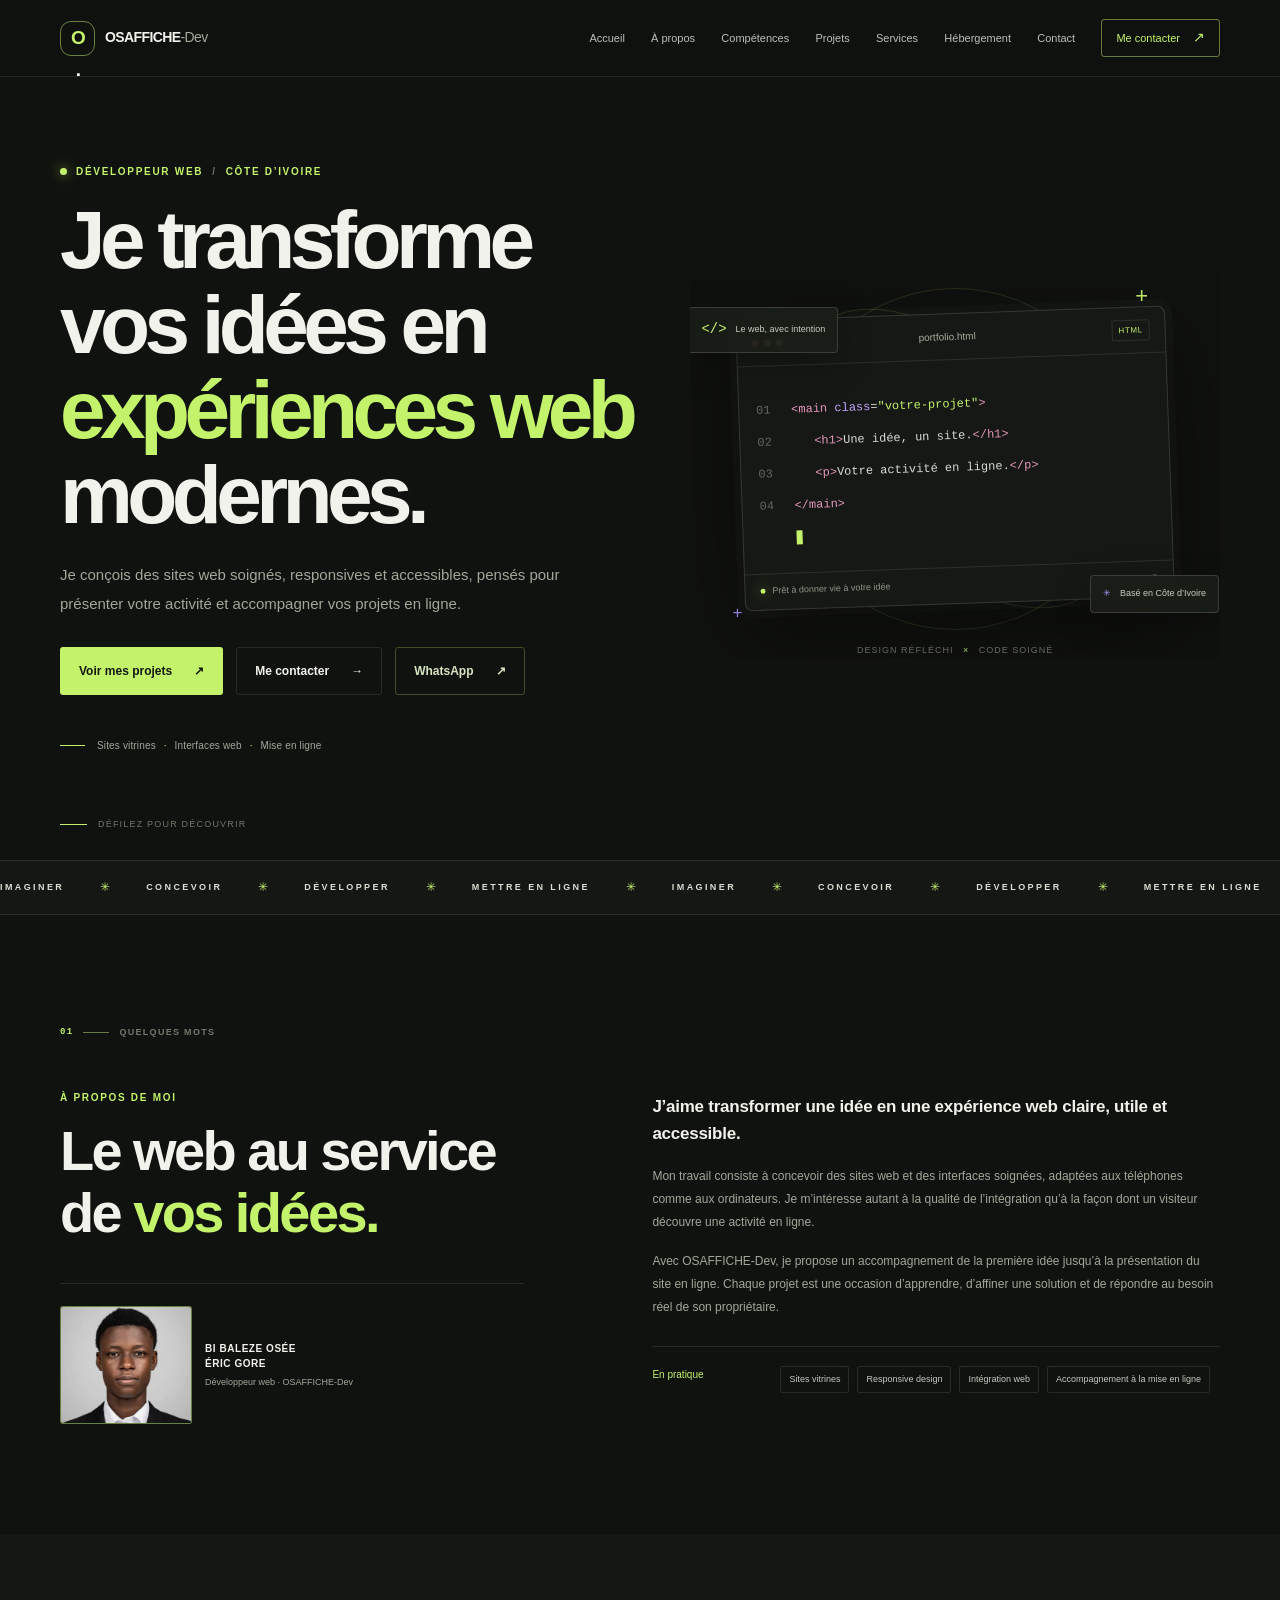
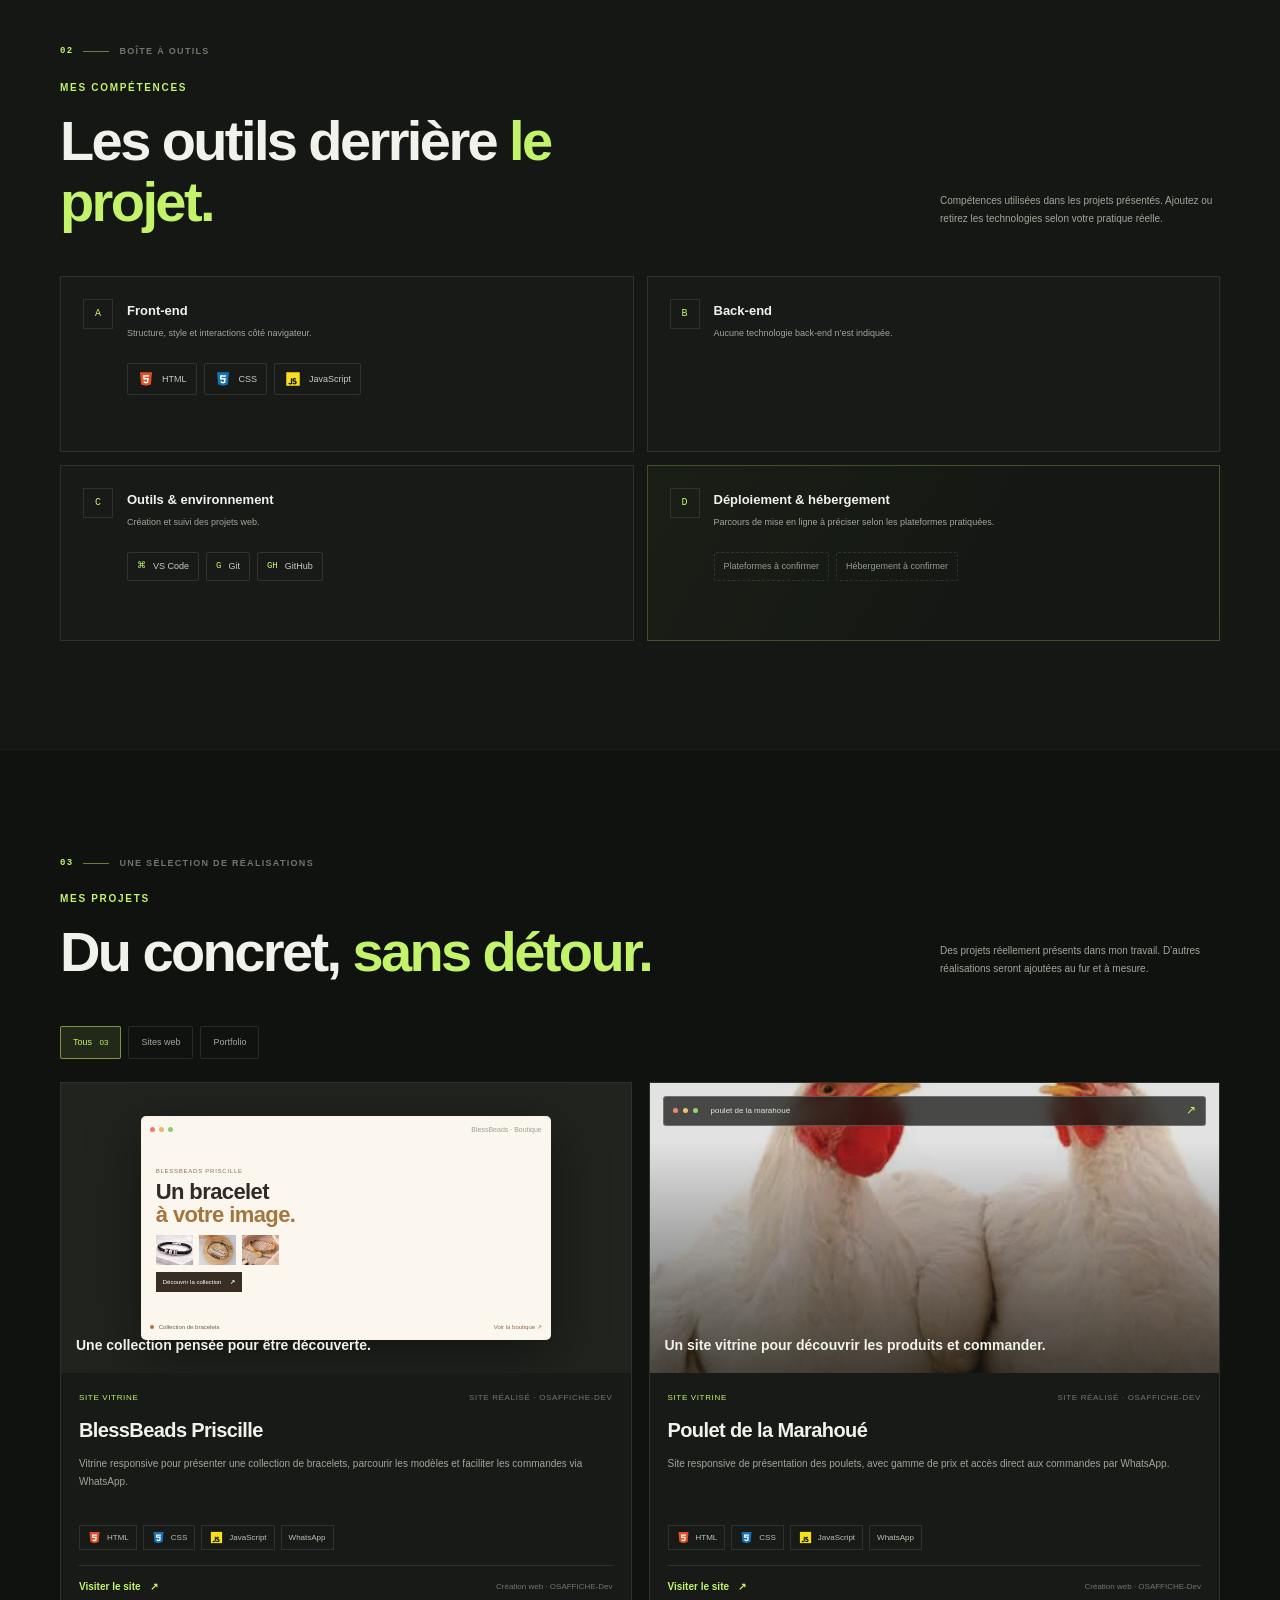
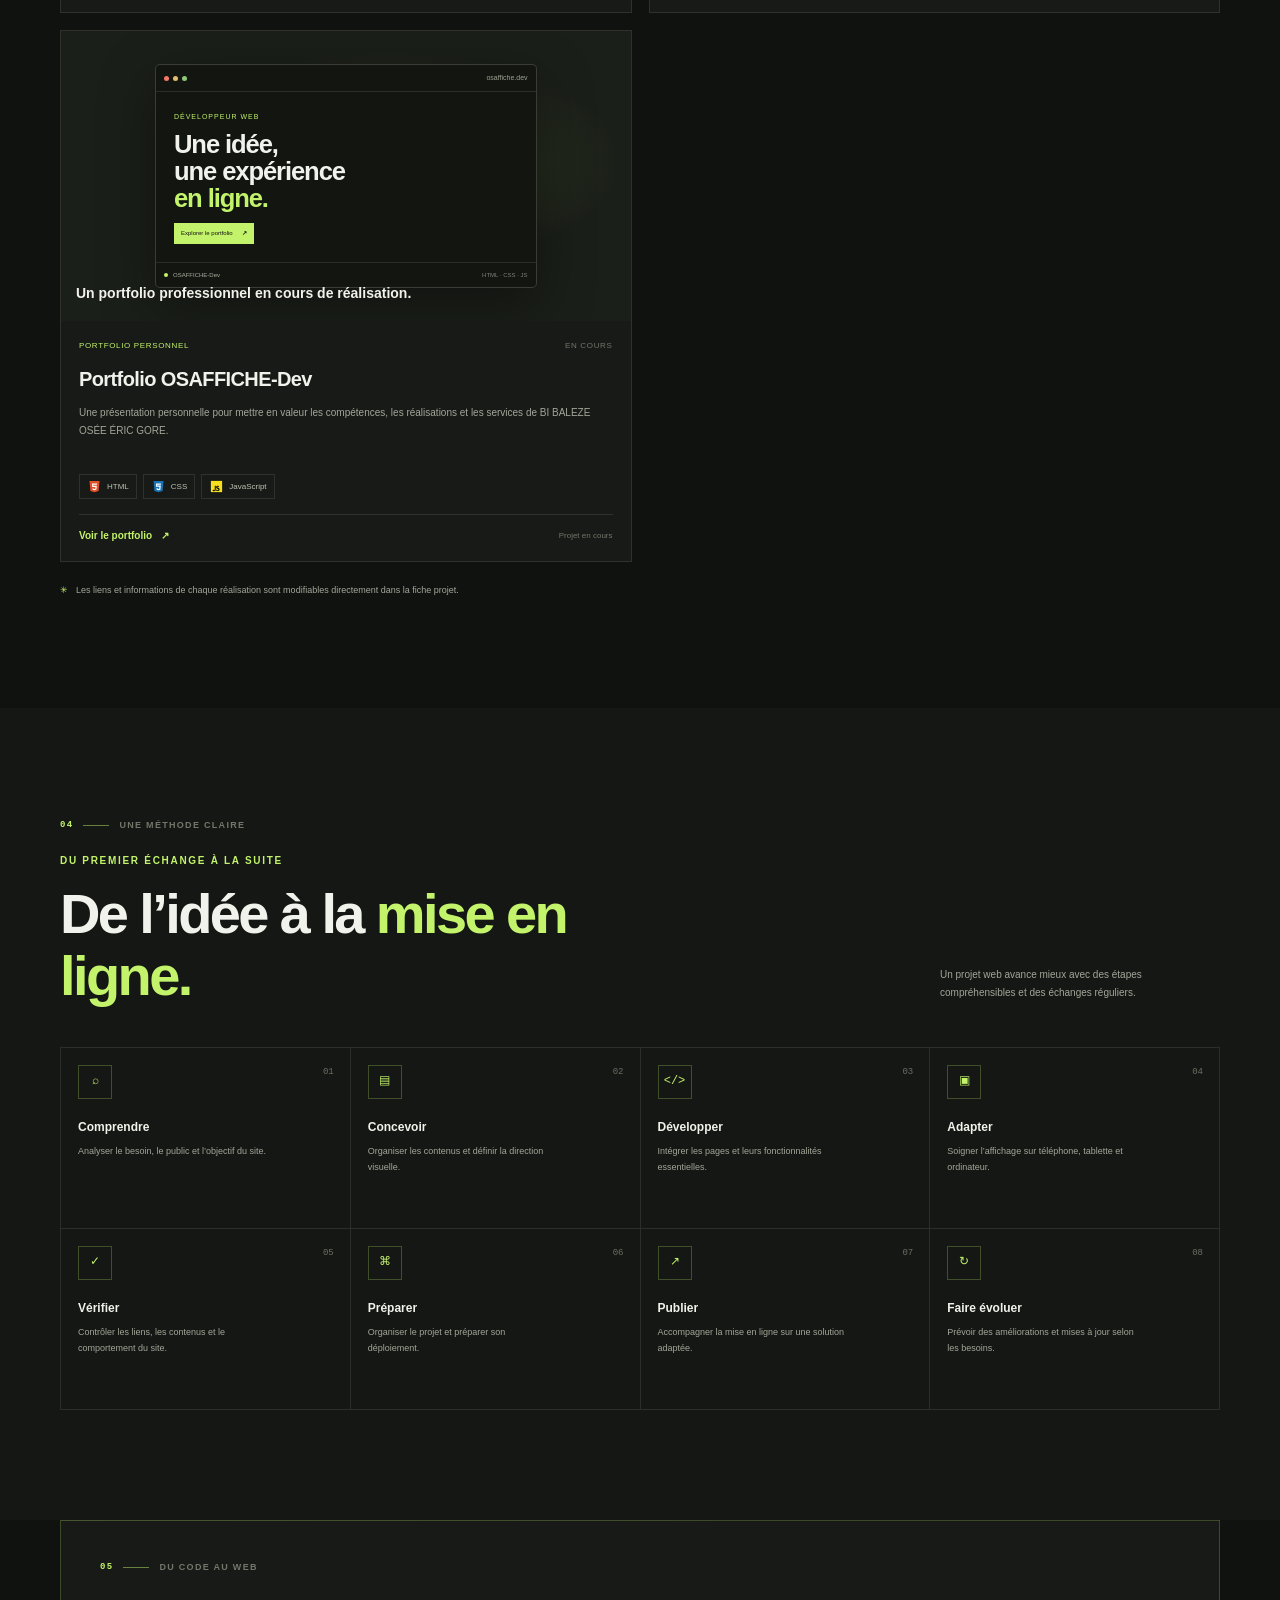
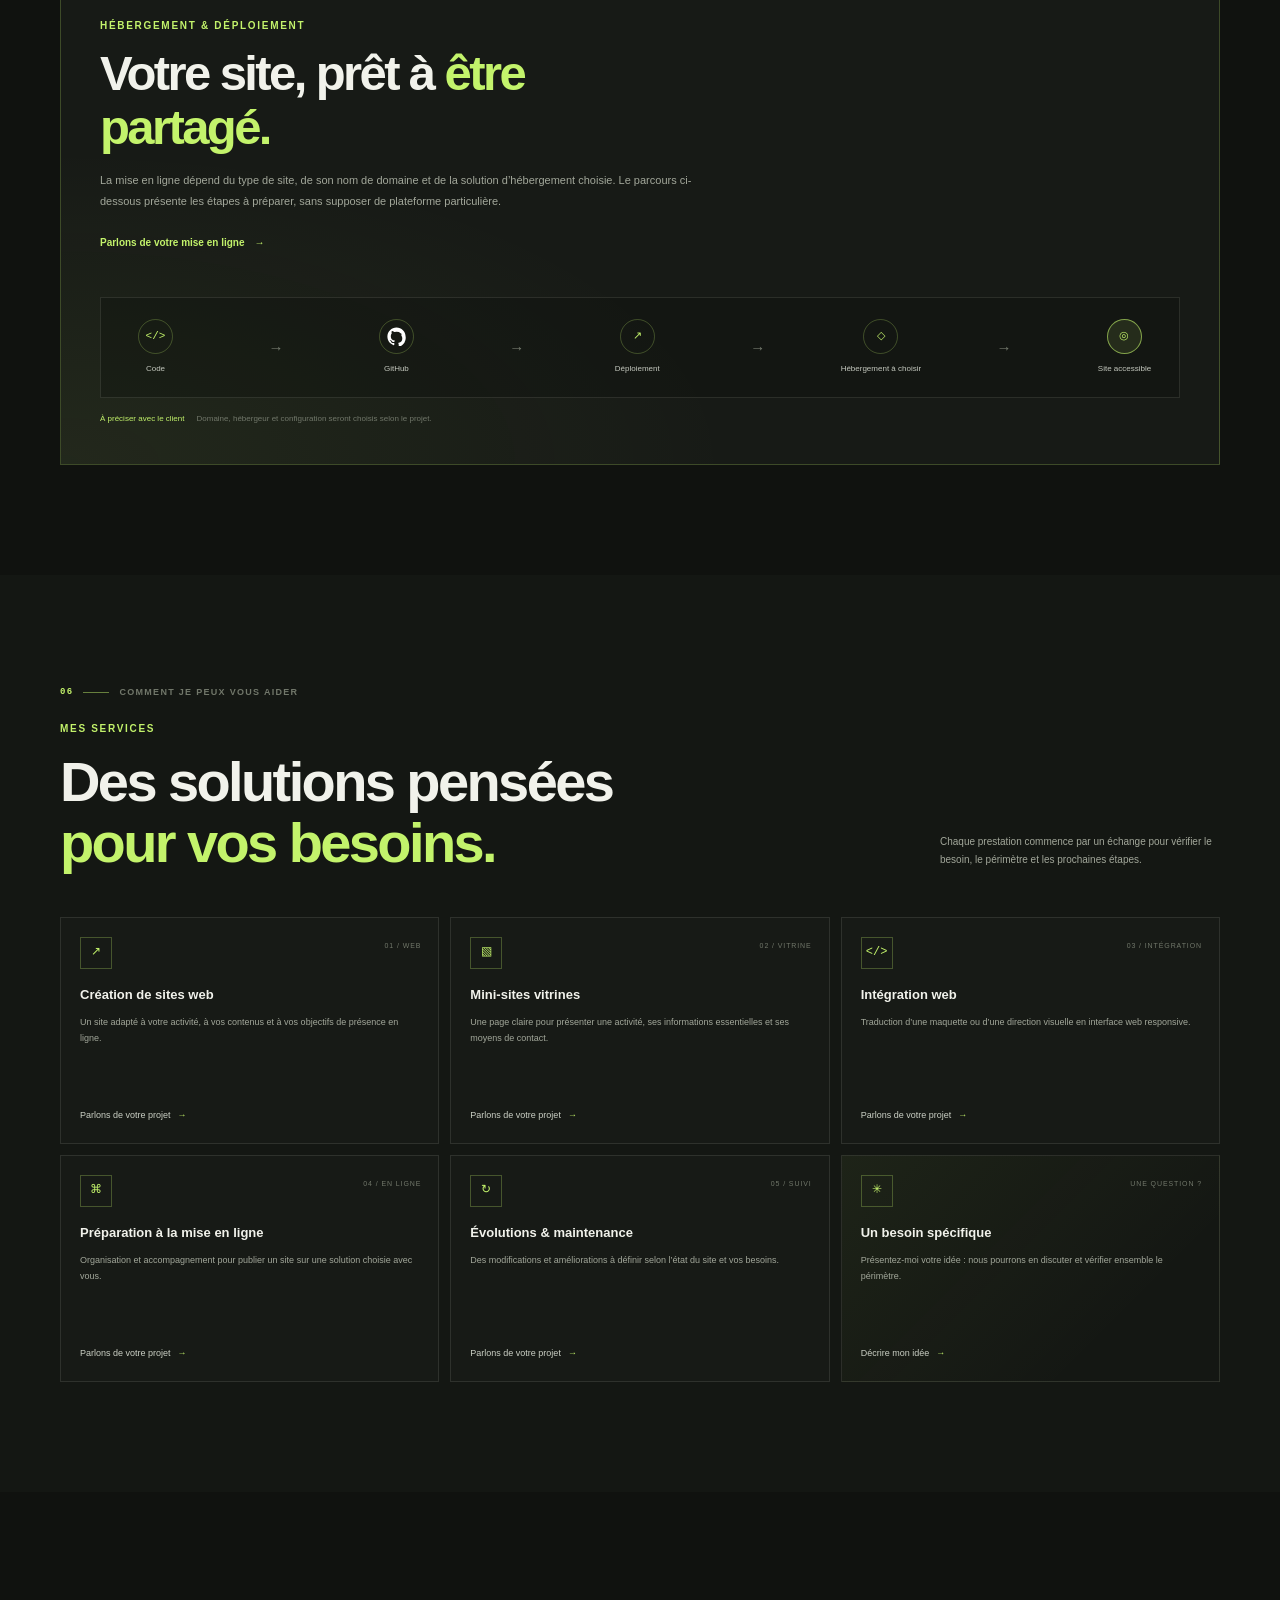
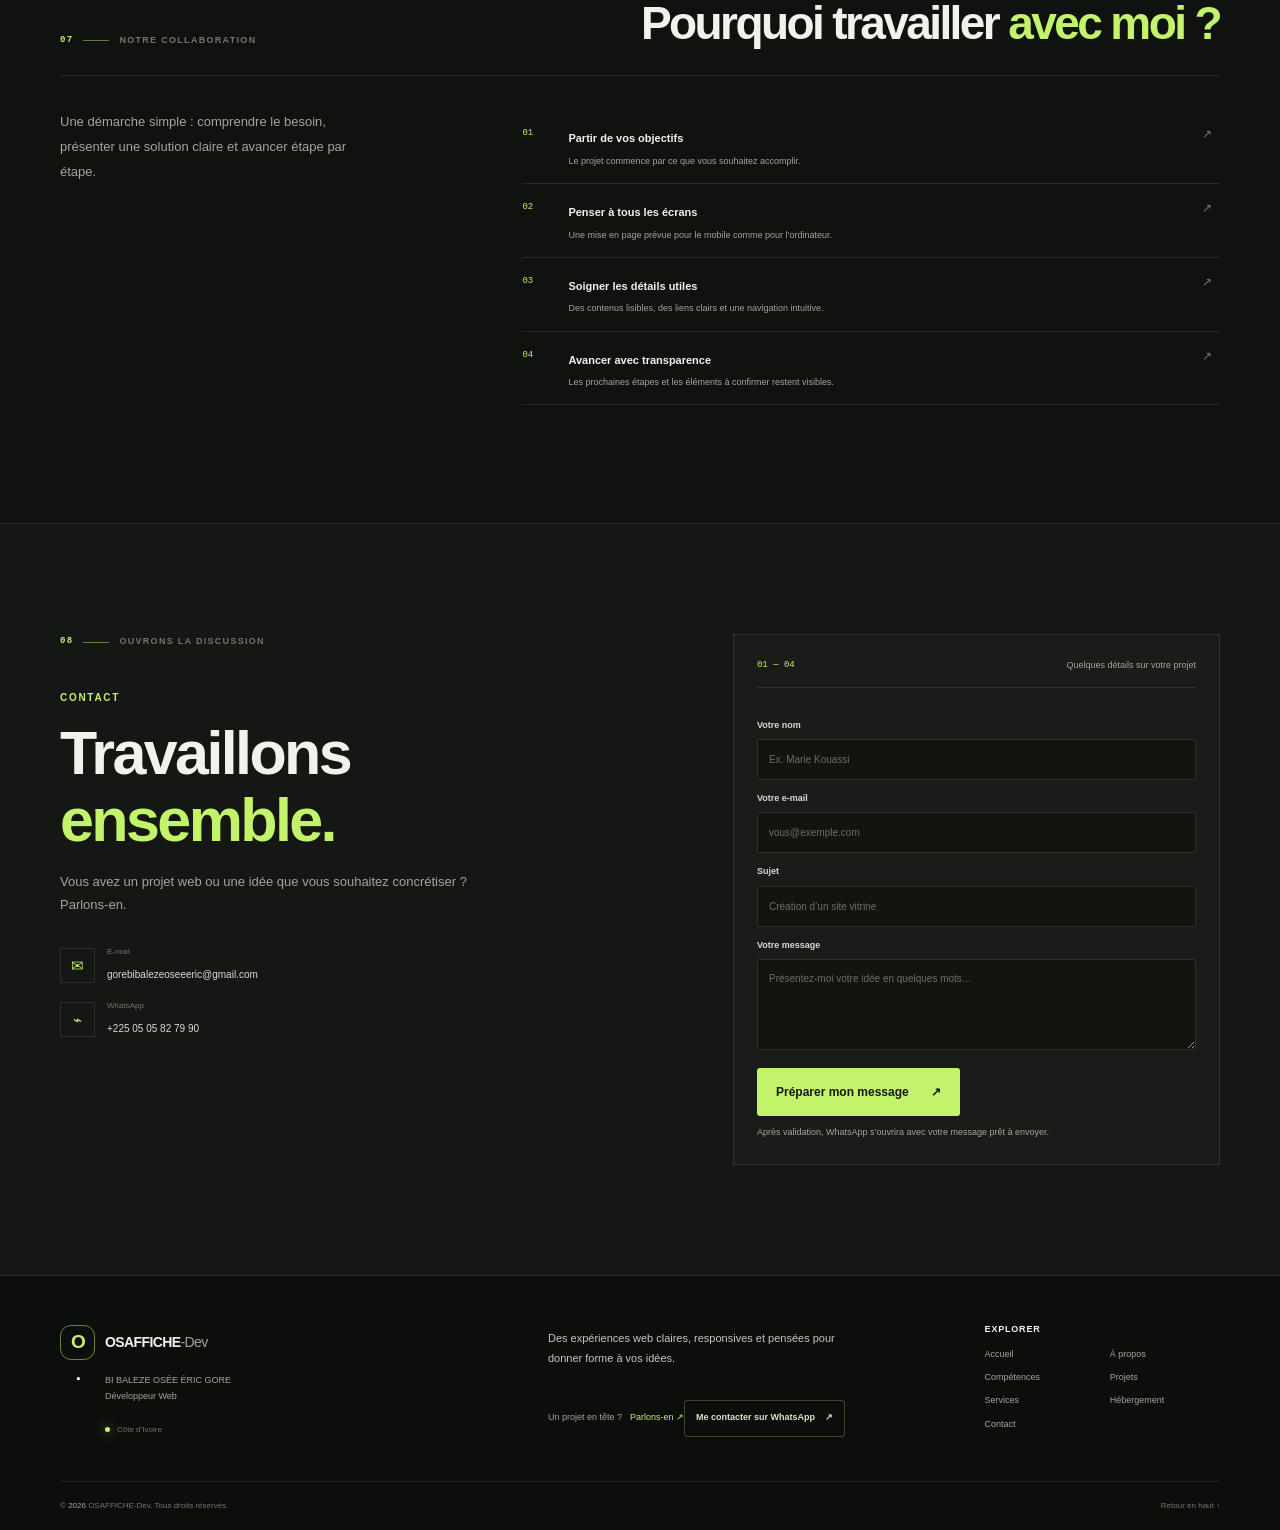
==== commit f05ece6e: "Add brand-colored language logos to portfolio Co-authored-by: Copilot <223556219+Copilot@users.norep" ====
--- a/projet.html
+++ b/projet.html
@@ -120,7 +120,11 @@
         <div class="skill-groups">
           <article class="skill-group reveal">
             <div class="skill-group-head"><span class="skill-index">A</span><div><h3>Front-end</h3><p>Structure, style et interactions côté navigateur.</p></div></div>
-            <div class="skill-tags"><span class="skill-tag"><b>5</b> HTML</span><span class="skill-tag"><b>3</b> CSS</span><span class="skill-tag"><b>JS</b> JavaScript</span></div>
+            <div class="skill-tags">
+              <span class="skill-tag"><svg class="language-logo" viewBox="0 0 24 24" aria-hidden="true"><path fill="#E34F26" d="M4 3h16l-1.45 16.3L12 21l-6.55-1.7L4 3Z"/><path fill="#fff" d="M8 7h8l-.2 2H10l.15 1.7h5.55l-.7 6.2-3 1-3-.9-.2-2h2l.1.7 1.2.3 1.2-.4.2-2.8H8.3L8 7Z"/></svg>HTML</span>
+              <span class="skill-tag"><svg class="language-logo" viewBox="0 0 24 24" aria-hidden="true"><path fill="#1572B6" d="M4 3h16l-1.45 16.3L12 21l-6.55-1.7L4 3Z"/><path fill="#fff" d="M8 7h8l-.2 2h-5.9l.1 1.5h5.7l-.7 6.5-3 .9-3-.9-.2-2.1h2l.1.7 1.1.3 1.2-.4.2-3h-5.5L8 7Z"/></svg>CSS</span>
+              <span class="skill-tag"><svg class="language-logo" viewBox="0 0 24 24" aria-hidden="true"><path fill="#F7DF1E" d="M3 3h18v18H3z"/><path fill="#111" d="M12.3 16.8c.4.7.9 1 1.7 1 .7 0 1.1-.3 1.1-.8 0-.6-.5-.8-1.3-1.2l-.4-.2c-1.2-.5-2-1.2-2-2.6 0-1.3 1-2.3 2.6-2.3 1.1 0 1.9.4 2.4 1.4l-1.3.9c-.3-.5-.6-.7-1.1-.7-.4 0-.7.3-.7.6 0 .5.3.7 1.1 1l.4.2c1.4.6 2.2 1.3 2.2 2.7 0 1.5-1.2 2.4-2.9 2.4-1.6 0-2.6-.8-3.1-1.8zm-5.2.1c.3.5.6.9 1.2.9s.9-.2.9-1.1v-5.8h1.7v5.8c0 1.8-1 2.7-2.6 2.7-1.4 0-2.2-.7-2.6-1.6z"/></svg>JavaScript</span>
+            </div>
           </article>
           <article class="skill-group reveal">
             <div class="skill-group-head"><span class="skill-index">B</span><div><h3>Back-end</h3><p>Aucune technologie back-end n’est indiquée.</p></div></div>
@@ -162,7 +166,12 @@
             <div class="project-meta"><span>Site vitrine</span><span>Site réalisé · OSAFFICHE-Dev</span></div>
             <h3>BlessBeads Priscille</h3>
             <p>Vitrine responsive pour présenter une collection de bracelets, parcourir les modèles et faciliter les commandes via WhatsApp.</p>
-            <div class="project-stack"><span>HTML</span><span>CSS</span><span>JavaScript</span><span>WhatsApp</span></div>
+            <div class="project-stack">
+              <span><svg class="language-logo" viewBox="0 0 24 24" aria-hidden="true"><path fill="#E34F26" d="M4 3h16l-1.45 16.3L12 21l-6.55-1.7L4 3Z"/><path fill="#fff" d="M8 7h8l-.2 2H10l.15 1.7h5.55l-.7 6.2-3 1-3-.9-.2-2h2l.1.7 1.2.3 1.2-.4.2-2.8H8.3L8 7Z"/></svg>HTML</span>
+              <span><svg class="language-logo" viewBox="0 0 24 24" aria-hidden="true"><path fill="#1572B6" d="M4 3h16l-1.45 16.3L12 21l-6.55-1.7L4 3Z"/><path fill="#fff" d="M8 7h8l-.2 2h-5.9l.1 1.5h5.7l-.7 6.5-3 .9-3-.9-.2-2.1h2l.1.7 1.1.3 1.2-.4.2-3h-5.5L8 7Z"/></svg>CSS</span>
+              <span><svg class="language-logo" viewBox="0 0 24 24" aria-hidden="true"><path fill="#F7DF1E" d="M3 3h18v18H3z"/><path fill="#111" d="M12.3 16.8c.4.7.9 1 1.7 1 .7 0 1.1-.3 1.1-.8 0-.6-.5-.8-1.3-1.2l-.4-.2c-1.2-.5-2-1.2-2-2.6 0-1.3 1-2.3 2.6-2.3 1.1 0 1.9.4 2.4 1.4l-1.3.9c-.3-.5-.6-.7-1.1-.7-.4 0-.7.3-.7.6 0 .5.3.7 1.1 1l.4.2c1.4.6 2.2 1.3 2.2 2.7 0 1.5-1.2 2.4-2.9 2.4-1.6 0-2.6-.8-3.1-1.8zm-5.2.1c.3.5.6.9 1.2.9s.9-.2.9-1.1v-5.8h1.7v5.8c0 1.8-1 2.7-2.6 2.7-1.4 0-2.2-.7-2.6-1.6z"/></svg>JavaScript</span>
+              <span>WhatsApp</span>
+            </div>
             <div class="project-actions"><a class="project-link" href="projet-dev.html">Visiter le site <span aria-hidden="true">↗</span></a><span class="project-role">Création web · OSAFFICHE-Dev</span></div>
           </div>
         </article>
@@ -178,7 +187,12 @@
             <div class="project-meta"><span>Site vitrine</span><span>Site réalisé · OSAFFICHE-Dev</span></div>
             <h3>Poulet de la Marahoué</h3>
             <p>Site responsive de présentation des poulets, avec gamme de prix et accès direct aux commandes par WhatsApp.</p>
-            <div class="project-stack"><span>HTML</span><span>CSS</span><span>JavaScript</span><span>WhatsApp</span></div>
+            <div class="project-stack">
+              <span><svg class="language-logo" viewBox="0 0 24 24" aria-hidden="true"><path fill="#E34F26" d="M4 3h16l-1.45 16.3L12 21l-6.55-1.7L4 3Z"/><path fill="#fff" d="M8 7h8l-.2 2H10l.15 1.7h5.55l-.7 6.2-3 1-3-.9-.2-2h2l.1.7 1.2.3 1.2-.4.2-2.8H8.3L8 7Z"/></svg>HTML</span>
+              <span><svg class="language-logo" viewBox="0 0 24 24" aria-hidden="true"><path fill="#1572B6" d="M4 3h16l-1.45 16.3L12 21l-6.55-1.7L4 3Z"/><path fill="#fff" d="M8 7h8l-.2 2h-5.9l.1 1.5h5.7l-.7 6.5-3 .9-3-.9-.2-2.1h2l.1.7 1.1.3 1.2-.4.2-3h-5.5L8 7Z"/></svg>CSS</span>
+              <span><svg class="language-logo" viewBox="0 0 24 24" aria-hidden="true"><path fill="#F7DF1E" d="M3 3h18v18H3z"/><path fill="#111" d="M12.3 16.8c.4.7.9 1 1.7 1 .7 0 1.1-.3 1.1-.8 0-.6-.5-.8-1.3-1.2l-.4-.2c-1.2-.5-2-1.2-2-2.6 0-1.3 1-2.3 2.6-2.3 1.1 0 1.9.4 2.4 1.4l-1.3.9c-.3-.5-.6-.7-1.1-.7-.4 0-.7.3-.7.6 0 .5.3.7 1.1 1l.4.2c1.4.6 2.2 1.3 2.2 2.7 0 1.5-1.2 2.4-2.9 2.4-1.6 0-2.6-.8-3.1-1.8zm-5.2.1c.3.5.6.9 1.2.9s.9-.2.9-1.1v-5.8h1.7v5.8c0 1.8-1 2.7-2.6 2.7-1.4 0-2.2-.7-2.6-1.6z"/></svg>JavaScript</span>
+              <span>WhatsApp</span>
+            </div>
             <div class="project-actions"><a class="project-link" href="index.html">Visiter le site <span aria-hidden="true">↗</span></a><span class="project-role">Création web · OSAFFICHE-Dev</span></div>
           </div>
         </article>
@@ -196,7 +210,11 @@
             <div class="project-meta"><span>Portfolio personnel</span><span>En cours</span></div>
             <h3>Portfolio OSAFFICHE-Dev</h3>
             <p>Une présentation personnelle pour mettre en valeur les compétences, les réalisations et les services de BI BALEZE OSÉE ÉRIC GORE.</p>
-            <div class="project-stack"><span>HTML</span><span>CSS</span><span>JavaScript</span></div>
+            <div class="project-stack">
+              <span><svg class="language-logo" viewBox="0 0 24 24" aria-hidden="true"><path fill="#E34F26" d="M4 3h16l-1.45 16.3L12 21l-6.55-1.7L4 3Z"/><path fill="#fff" d="M8 7h8l-.2 2H10l.15 1.7h5.55l-.7 6.2-3 1-3-.9-.2-2h2l.1.7 1.2.3 1.2-.4.2-2.8H8.3L8 7Z"/></svg>HTML</span>
+              <span><svg class="language-logo" viewBox="0 0 24 24" aria-hidden="true"><path fill="#1572B6" d="M4 3h16l-1.45 16.3L12 21l-6.55-1.7L4 3Z"/><path fill="#fff" d="M8 7h8l-.2 2h-5.9l.1 1.5h5.7l-.7 6.5-3 .9-3-.9-.2-2.1h2l.1.7 1.1.3 1.2-.4.2-3h-5.5L8 7Z"/></svg>CSS</span>
+              <span><svg class="language-logo" viewBox="0 0 24 24" aria-hidden="true"><path fill="#F7DF1E" d="M3 3h18v18H3z"/><path fill="#111" d="M12.3 16.8c.4.7.9 1 1.7 1 .7 0 1.1-.3 1.1-.8 0-.6-.5-.8-1.3-1.2l-.4-.2c-1.2-.5-2-1.2-2-2.6 0-1.3 1-2.3 2.6-2.3 1.1 0 1.9.4 2.4 1.4l-1.3.9c-.3-.5-.6-.7-1.1-.7-.4 0-.7.3-.7.6 0 .5.3.7 1.1 1l.4.2c1.4.6 2.2 1.3 2.2 2.7 0 1.5-1.2 2.4-2.9 2.4-1.6 0-2.6-.8-3.1-1.8zm-5.2.1c.3.5.6.9 1.2.9s.9-.2.9-1.1v-5.8h1.7v5.8c0 1.8-1 2.7-2.6 2.7-1.4 0-2.2-.7-2.6-1.6z"/></svg>JavaScript</span>
+            </div>
             <div class="project-actions"><a class="project-link" href="#accueil">Voir le portfolio <span aria-hidden="true">↗</span></a><span class="project-role">Projet en cours</span></div>
           </div>
         </article>
--- a/portfolio.css
+++ b/portfolio.css
@@ -143,6 +143,7 @@
 .skill-tags { display: flex; flex-wrap: wrap; gap: 7px; margin: 22px 0 0 44px; }
 .skill-tag { display: inline-flex; align-items: center; gap: 7px; padding: 6px 9px; border: 1px solid rgba(229, 235, 218, .12); border-radius: 2px; color: #c9cdc3; font-size: 9px; }
 .skill-tag b { color: var(--accent); font-family: Consolas, monospace; font-size: 9px; font-weight: 500; }
+.language-logo { display: block; width: 18px; height: 18px; flex: 0 0 auto; }
 .skill-tag-muted { border-style: dashed; color: #959b8d; }
 
 .projects-section { padding-top: 105px; }
@@ -207,7 +208,8 @@
 .project-info h3 { margin: 0 0 8px; font-size: 20px; font-weight: 560; letter-spacing: -.6px; }
 .project-info > p { min-height: 57px; margin-bottom: 13px; color: var(--muted); font-size: 10px; line-height: 1.8; }
 .project-stack { display: flex; flex-wrap: wrap; gap: 6px; }
-.project-stack span { padding: 4px 7px; border: 1px solid var(--line); color: #bbc1b3; font-size: 8px; }
+.project-stack span { display: inline-flex; align-items: center; gap: 5px; padding: 4px 7px; border: 1px solid var(--line); color: #bbc1b3; font-size: 8px; }
+.project-stack .language-logo { width: 15px; height: 15px; }
 .project-actions { display: flex; align-items: center; justify-content: space-between; gap: 10px; margin-top: 15px; padding-top: 12px; border-top: 1px solid var(--line); }
 .project-link { display: inline-flex; align-items: center; gap: 9px; color: var(--accent); font-size: 10px; font-weight: 600; }
 .project-link span { transition: transform .2s ease; }
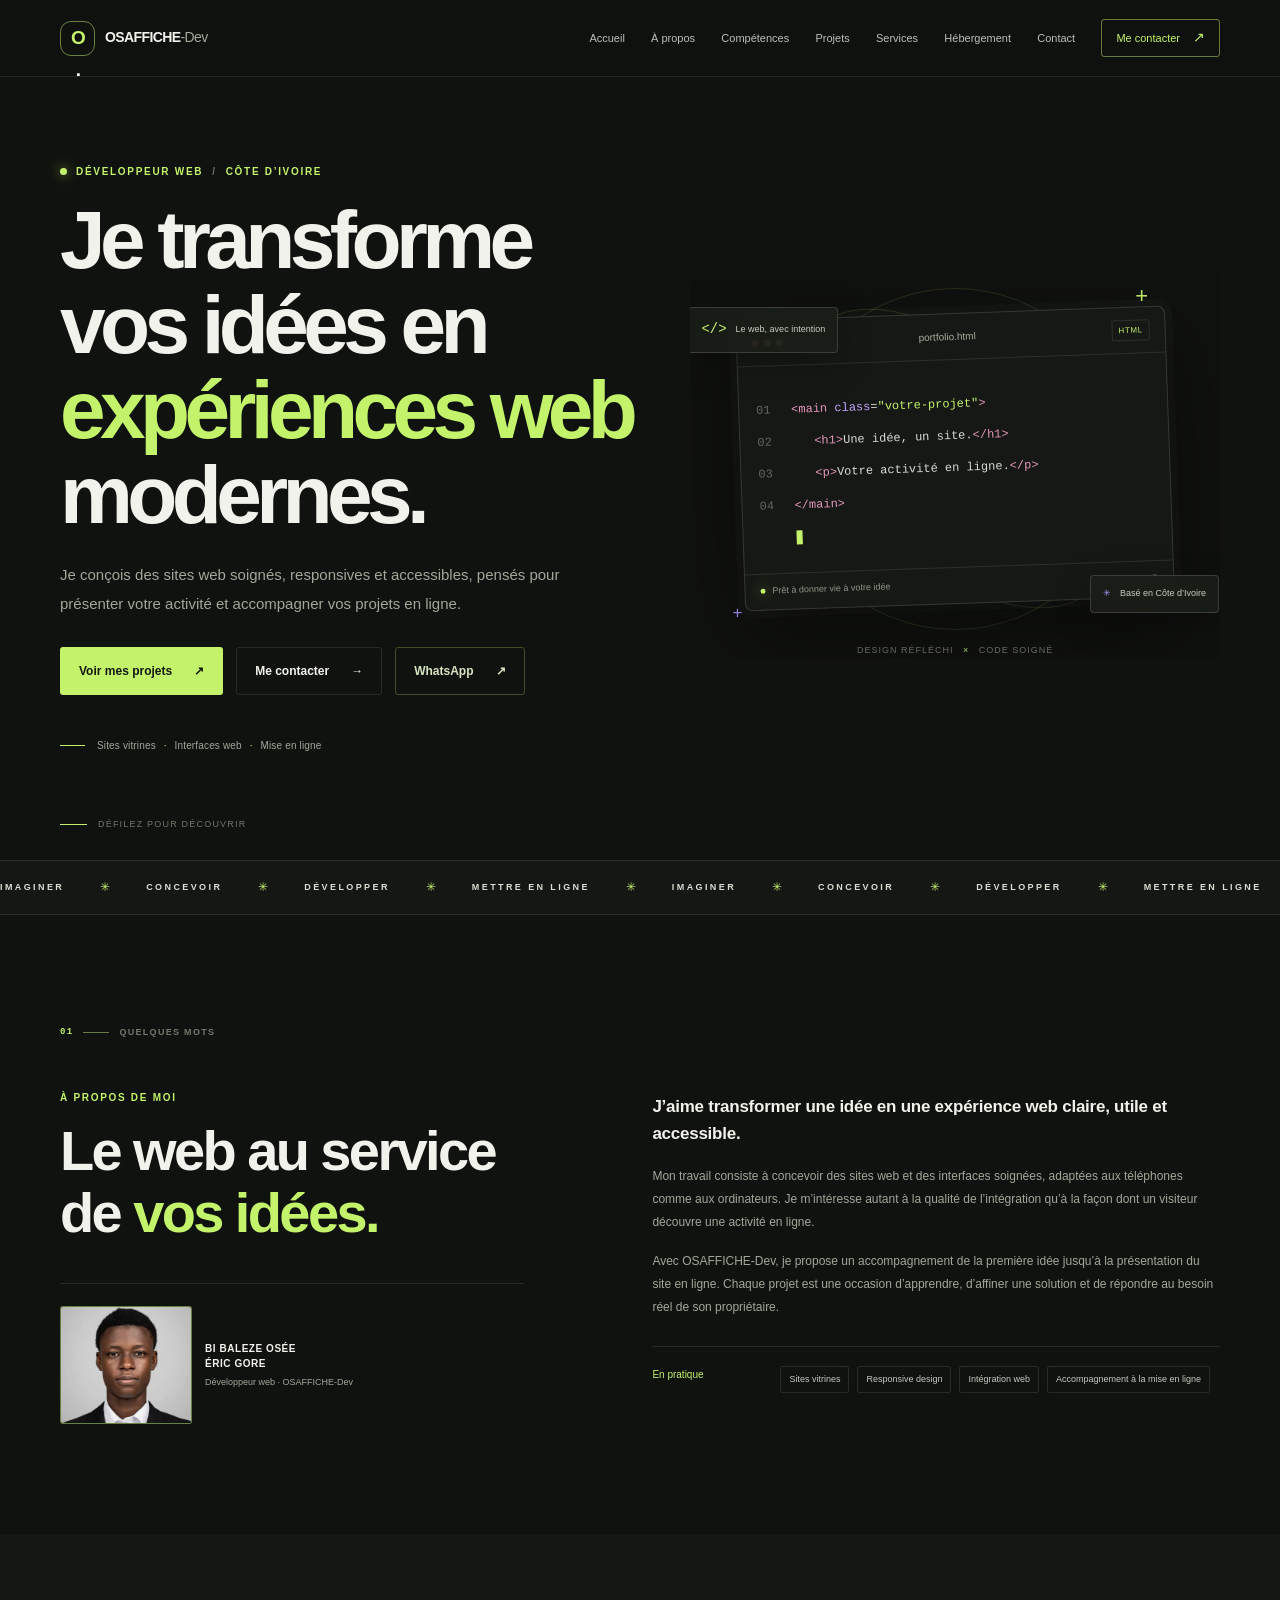
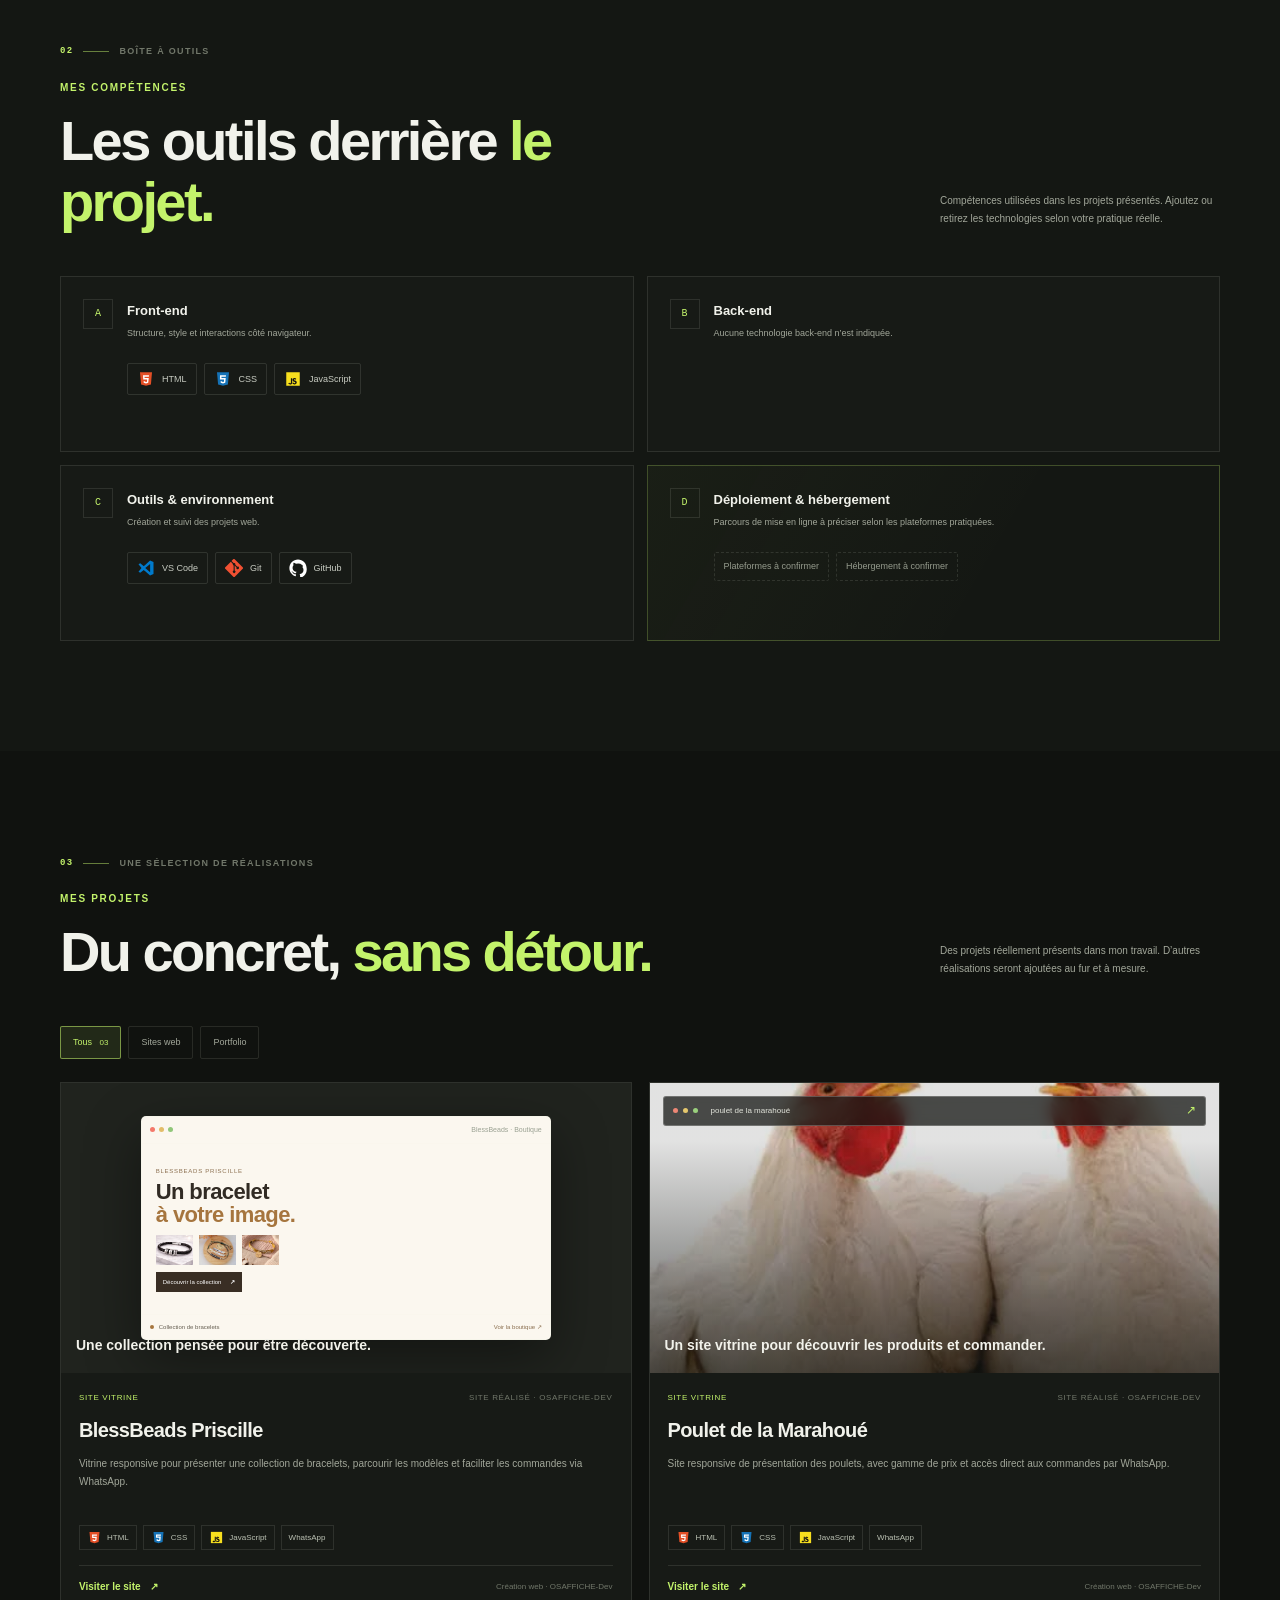
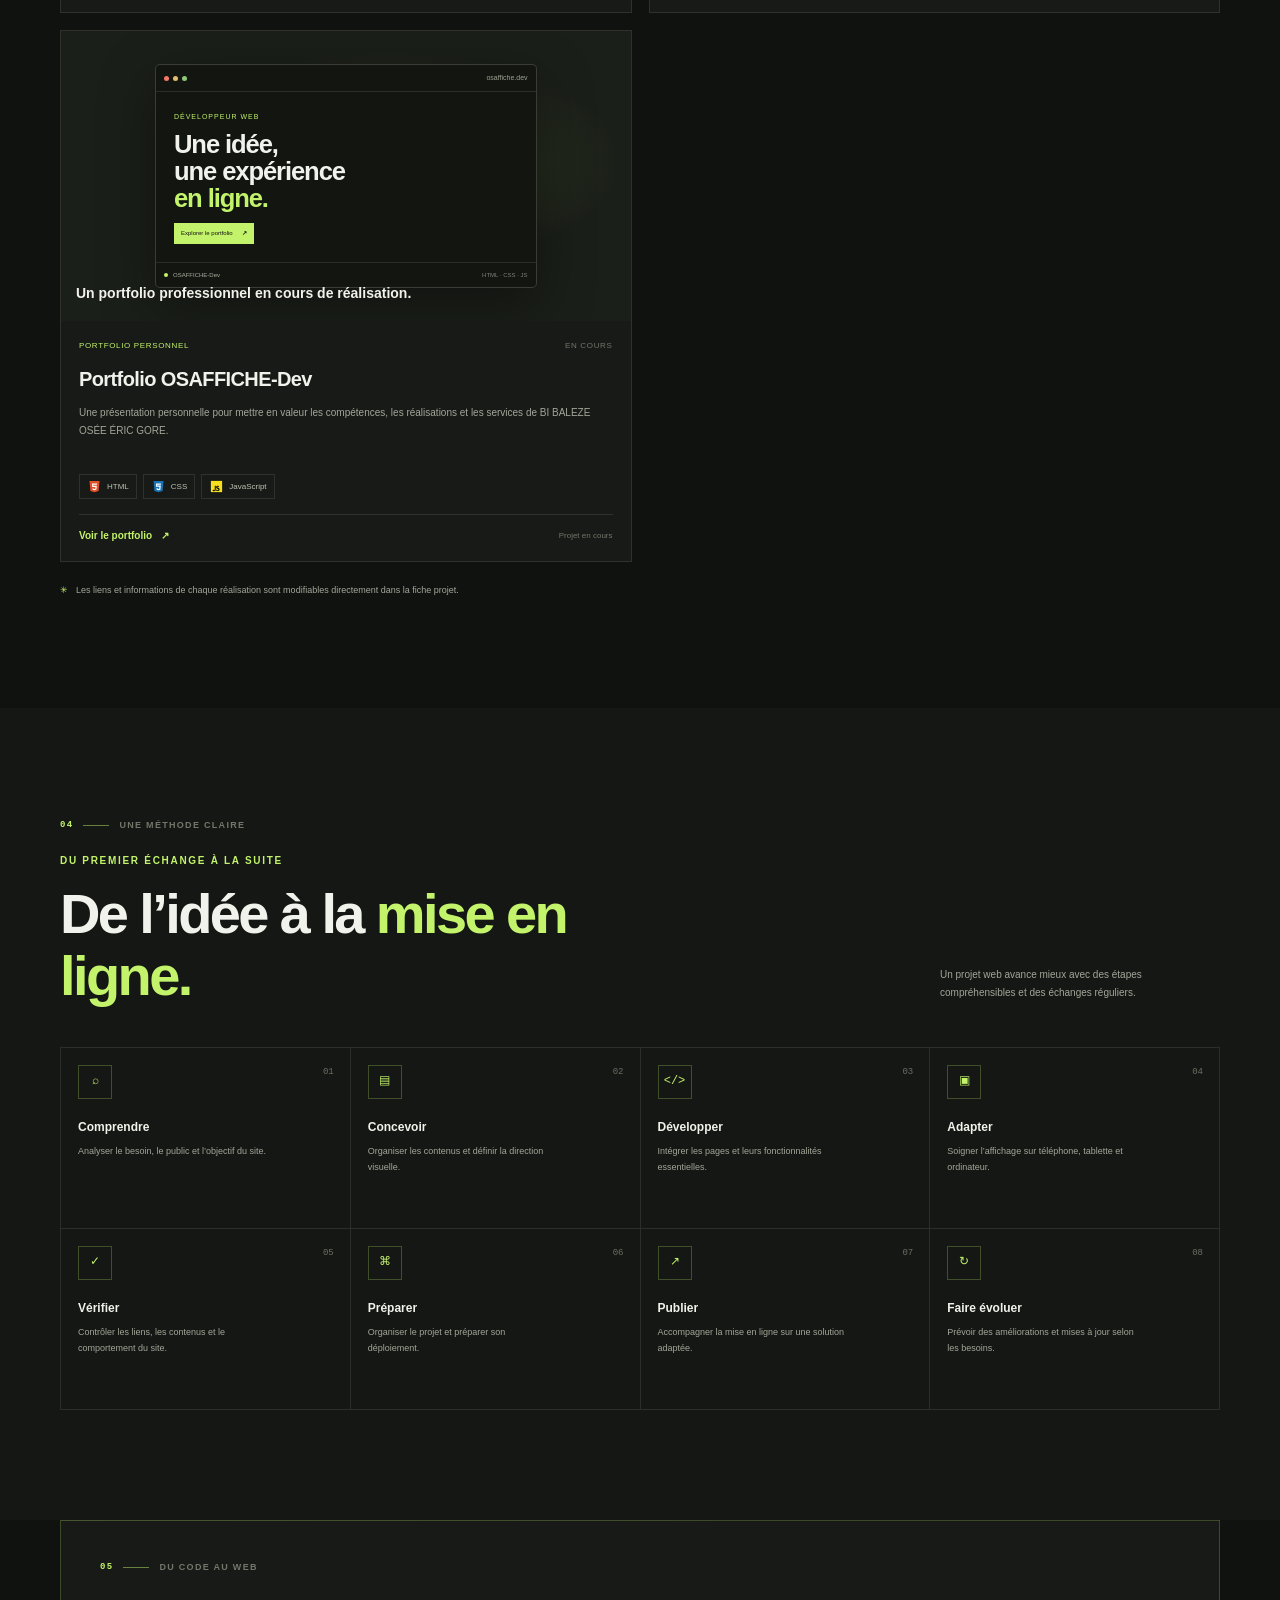
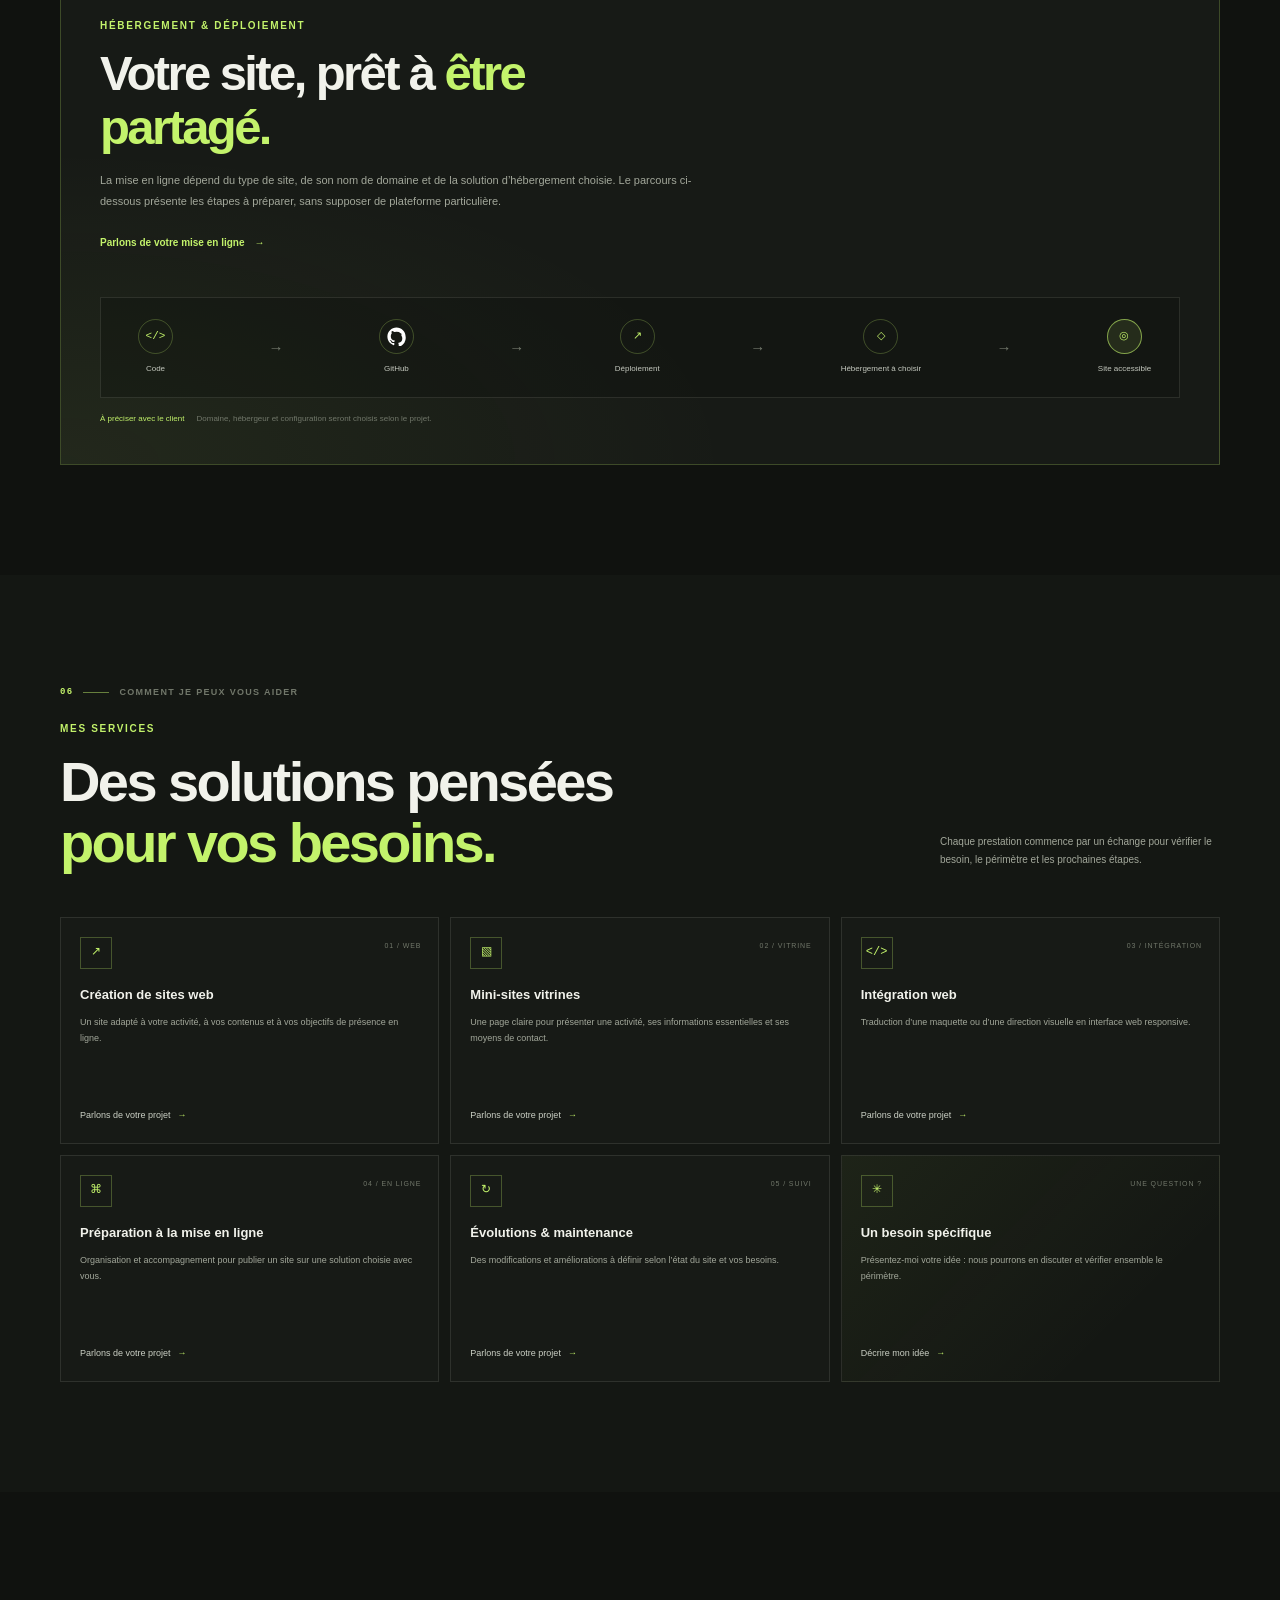
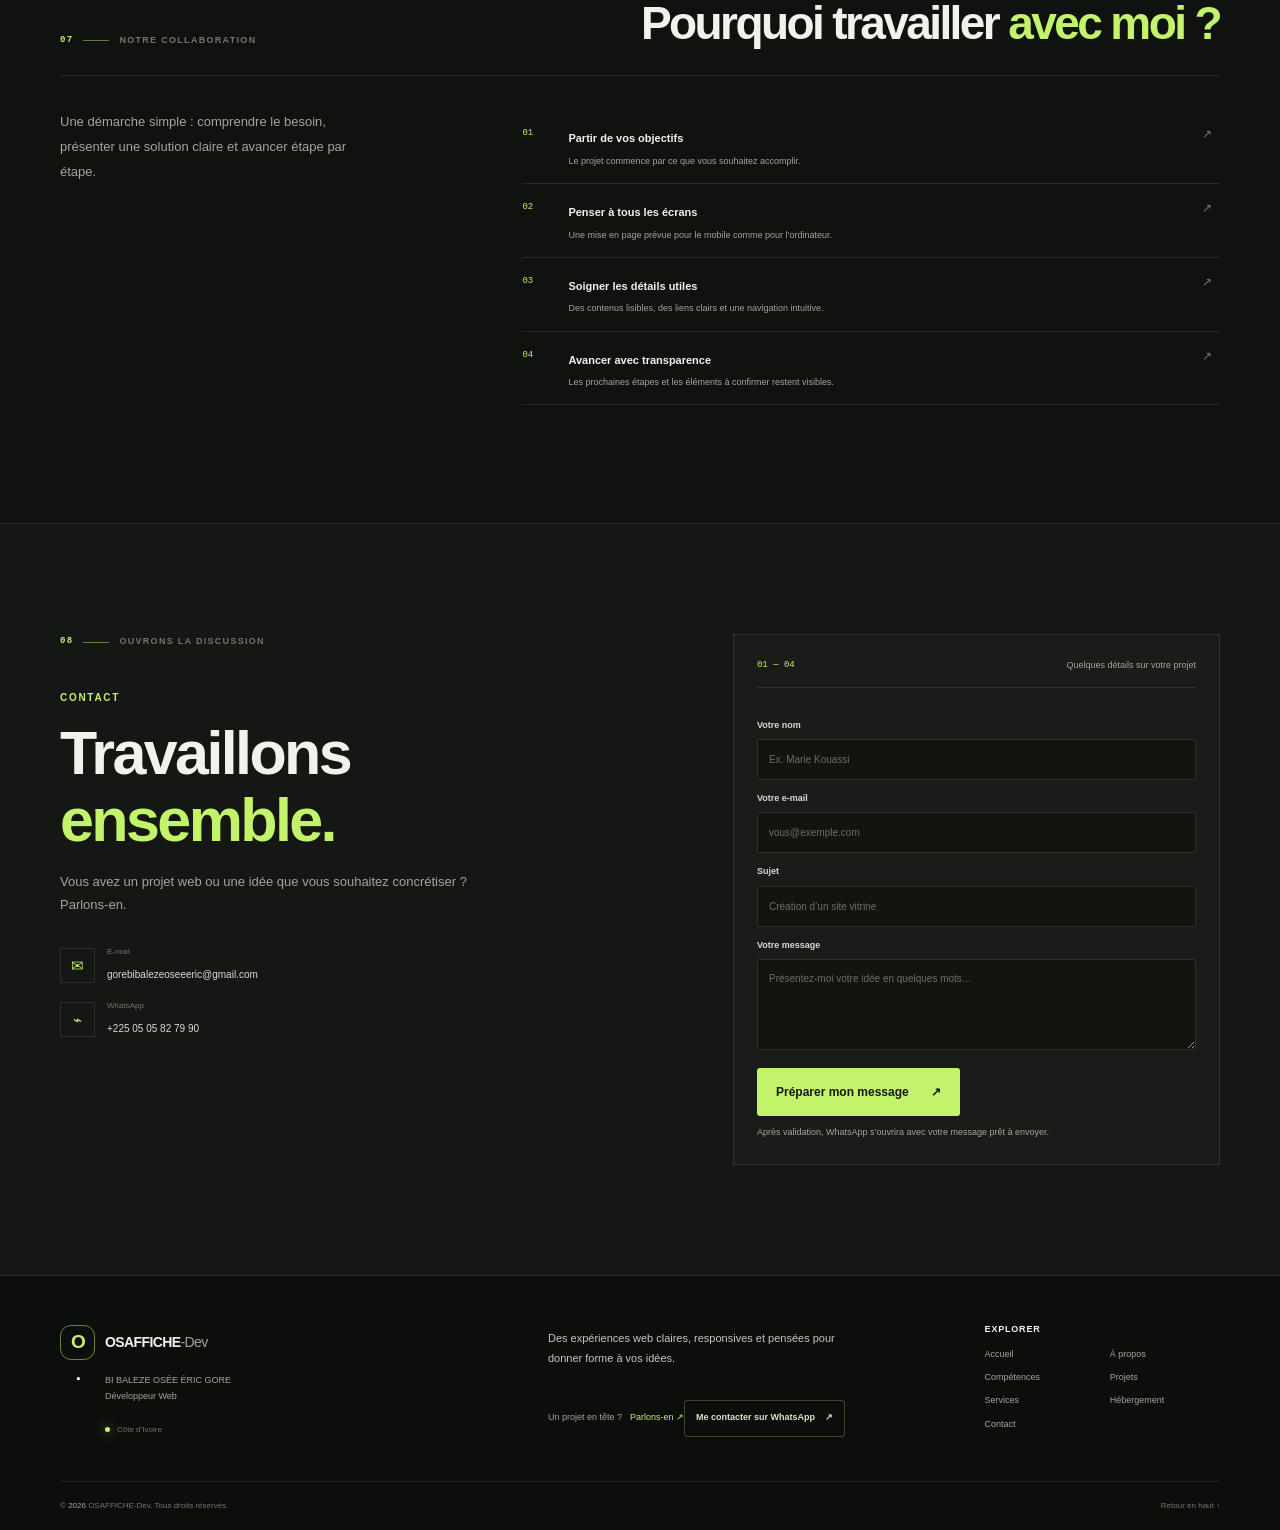
==== commit dc97f1fb: "Add brand logos for portfolio tools Co-authored-by: Copilot <223556219+Copilot@users.noreply.github." ====
--- a/projet.html
+++ b/projet.html
@@ -131,7 +131,11 @@
           </article>
           <article class="skill-group reveal">
             <div class="skill-group-head"><span class="skill-index">C</span><div><h3>Outils &amp; environnement</h3><p>Création et suivi des projets web.</p></div></div>
-            <div class="skill-tags"><span class="skill-tag"><b>⌘</b> VS Code</span><span class="skill-tag"><b>G</b> Git</span><span class="skill-tag"><b>GH</b> GitHub</span></div>
+            <div class="skill-tags">
+              <span class="skill-tag"><svg class="tool-logo" viewBox="0 0 24 24" aria-hidden="true"><path fill="#007ACC" d="M17.4 2 9.1 9.5 4.3 5.8 2 7l4 5-4 5 2.3 1.2 4.8-3.7 8.3 7.5L22 20V4l-4.6-2Zm.1 4.5v11L11 12l6.5-5.5Z"/><path fill="#007ACC" d="m8.1 10.3 2-1.8v7l-2-1.8L6.6 12l1.5-1.7Z"/></svg>VS Code</span>
+              <span class="skill-tag"><svg class="tool-logo" viewBox="0 0 24 24" aria-hidden="true"><path fill="#F05032" d="M23.6 11.1 12.9.4a1.4 1.4 0 0 0-2 0L8.7 2.6l2.8 2.8a1.7 1.7 0 0 1 2.2 2.2l2.7 2.7a1.7 1.7 0 1 1-1 1l-2.5-2.5v6.6a1.7 1.7 0 1 1-1.4 0V8.7a1.7 1.7 0 0 1-.9-2.2L7.8 3.8.4 11.1a1.4 1.4 0 0 0 0 2l10.7 10.7a1.4 1.4 0 0 0 2 0l10.5-10.7a1.4 1.4 0 0 0 0-2Z"/></svg>Git</span>
+              <span class="skill-tag"><svg class="tool-logo tool-logo-github" viewBox="0 0 24 24" aria-hidden="true"><path fill="currentColor" d="M12 .5C5.65.5.5 5.65.5 12c0 5.1 3.3 9.4 7.9 10.9.6.1.8-.3.8-.6v-2.1c-3.2.7-3.9-1.4-3.9-1.4-.5-1.3-1.3-1.6-1.3-1.6-1.1-.7.1-.7.1-.7 1.2.1 1.8 1.2 1.8 1.2 1.1 1.8 2.8 1.3 3.5 1 .1-.8.4-1.3.7-1.6-2.6-.3-5.3-1.3-5.3-5.8 0-1.3.5-2.3 1.2-3.1-.1-.3-.5-1.5.1-3.1 0 0 1-.3 3.2 1.2a11.2 11.2 0 0 1 5.8 0C17 7.8 18 8.1 18 8.1c.6 1.6.2 2.8.1 3.1.8.8 1.2 1.8 1.2 3.1 0 4.5-2.7 5.5-5.3 5.8.4.3.8 1 .8 2v2.2c0 .3.2.7.8.6A11.5 11.5 0 0 0 23.5 12C23.5 5.65 18.35.5 12 .5z"/></svg>GitHub</span>
+            </div>
           </article>
           <article class="skill-group skill-group-accent reveal">
             <div class="skill-group-head"><span class="skill-index">D</span><div><h3>Déploiement &amp; hébergement</h3><p>Parcours de mise en ligne à préciser selon les plateformes pratiquées.</p></div></div>
--- a/portfolio.css
+++ b/portfolio.css
@@ -144,6 +144,8 @@
 .skill-tag { display: inline-flex; align-items: center; gap: 7px; padding: 6px 9px; border: 1px solid rgba(229, 235, 218, .12); border-radius: 2px; color: #c9cdc3; font-size: 9px; }
 .skill-tag b { color: var(--accent); font-family: Consolas, monospace; font-size: 9px; font-weight: 500; }
 .language-logo { display: block; width: 18px; height: 18px; flex: 0 0 auto; }
+.tool-logo { display: block; width: 18px; height: 18px; flex: 0 0 auto; }
+.tool-logo-github { color: #fff; }
 .skill-tag-muted { border-style: dashed; color: #959b8d; }
 
 .projects-section { padding-top: 105px; }
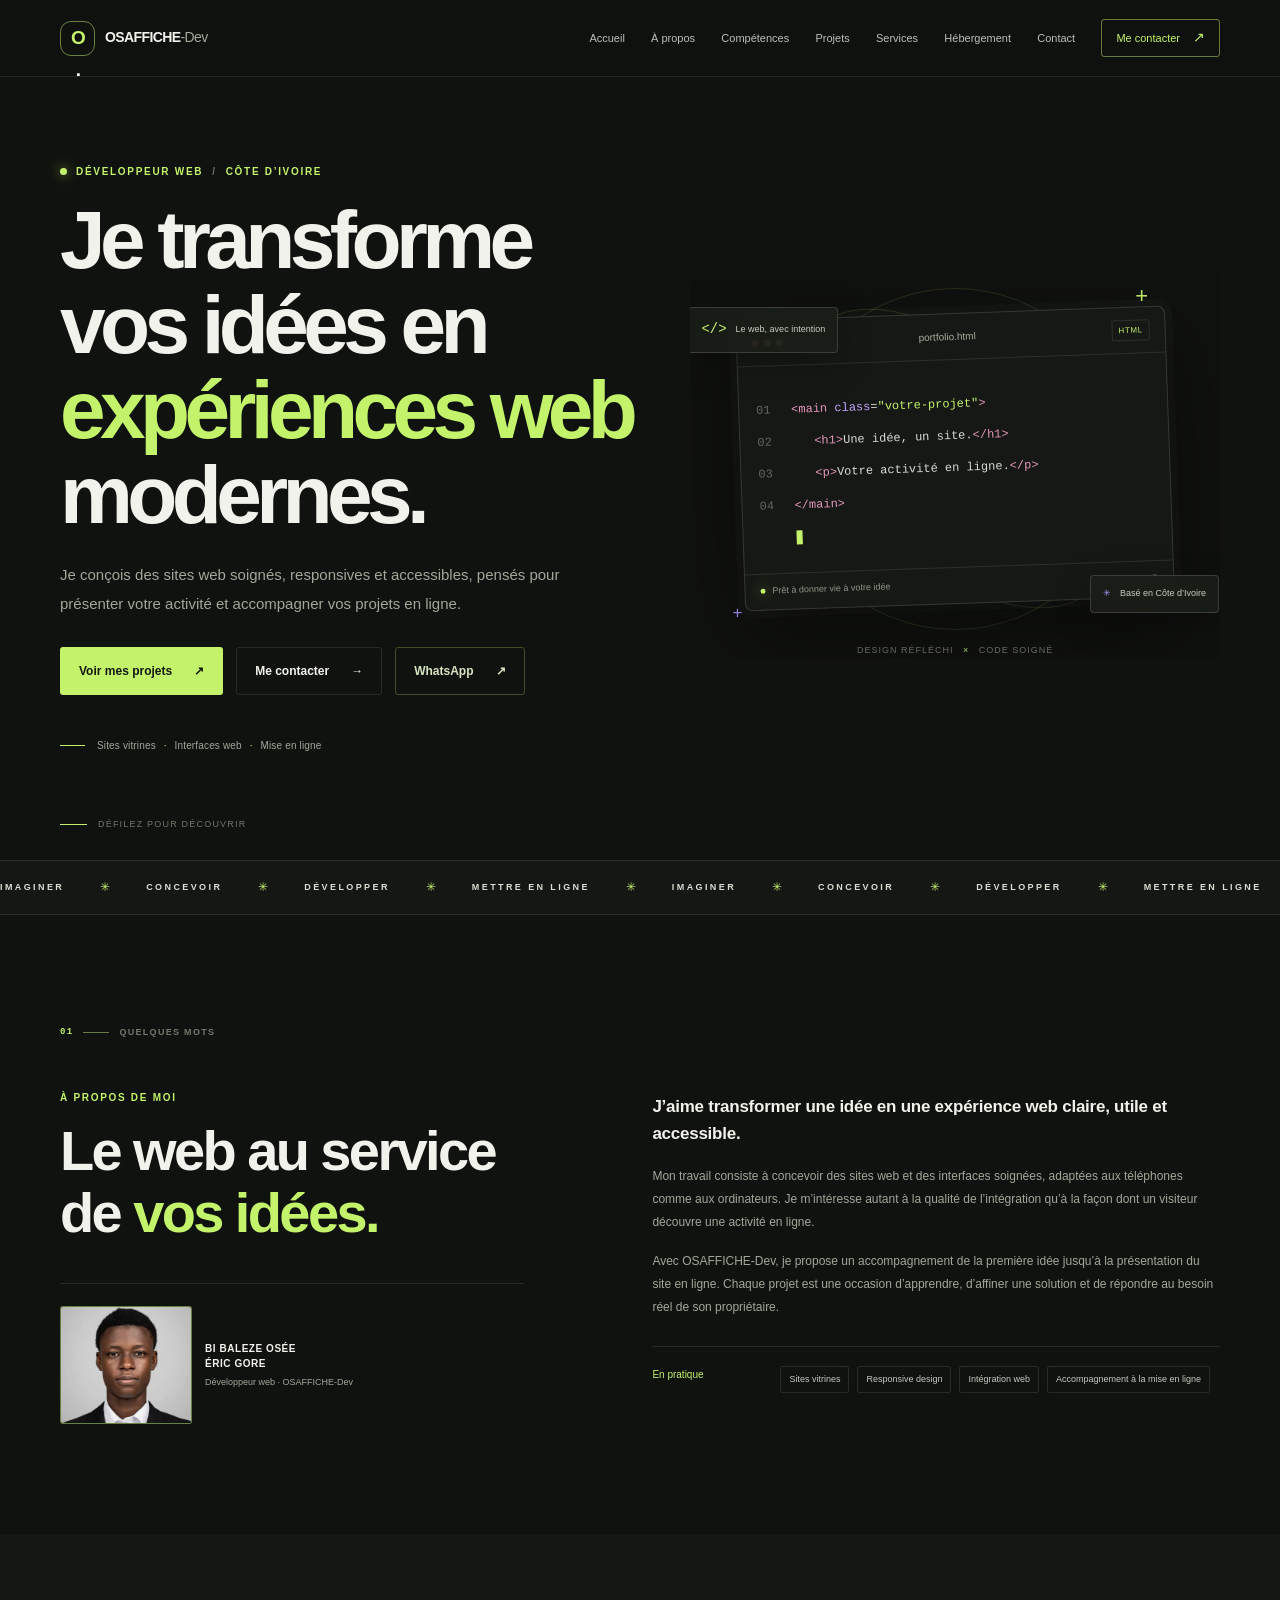
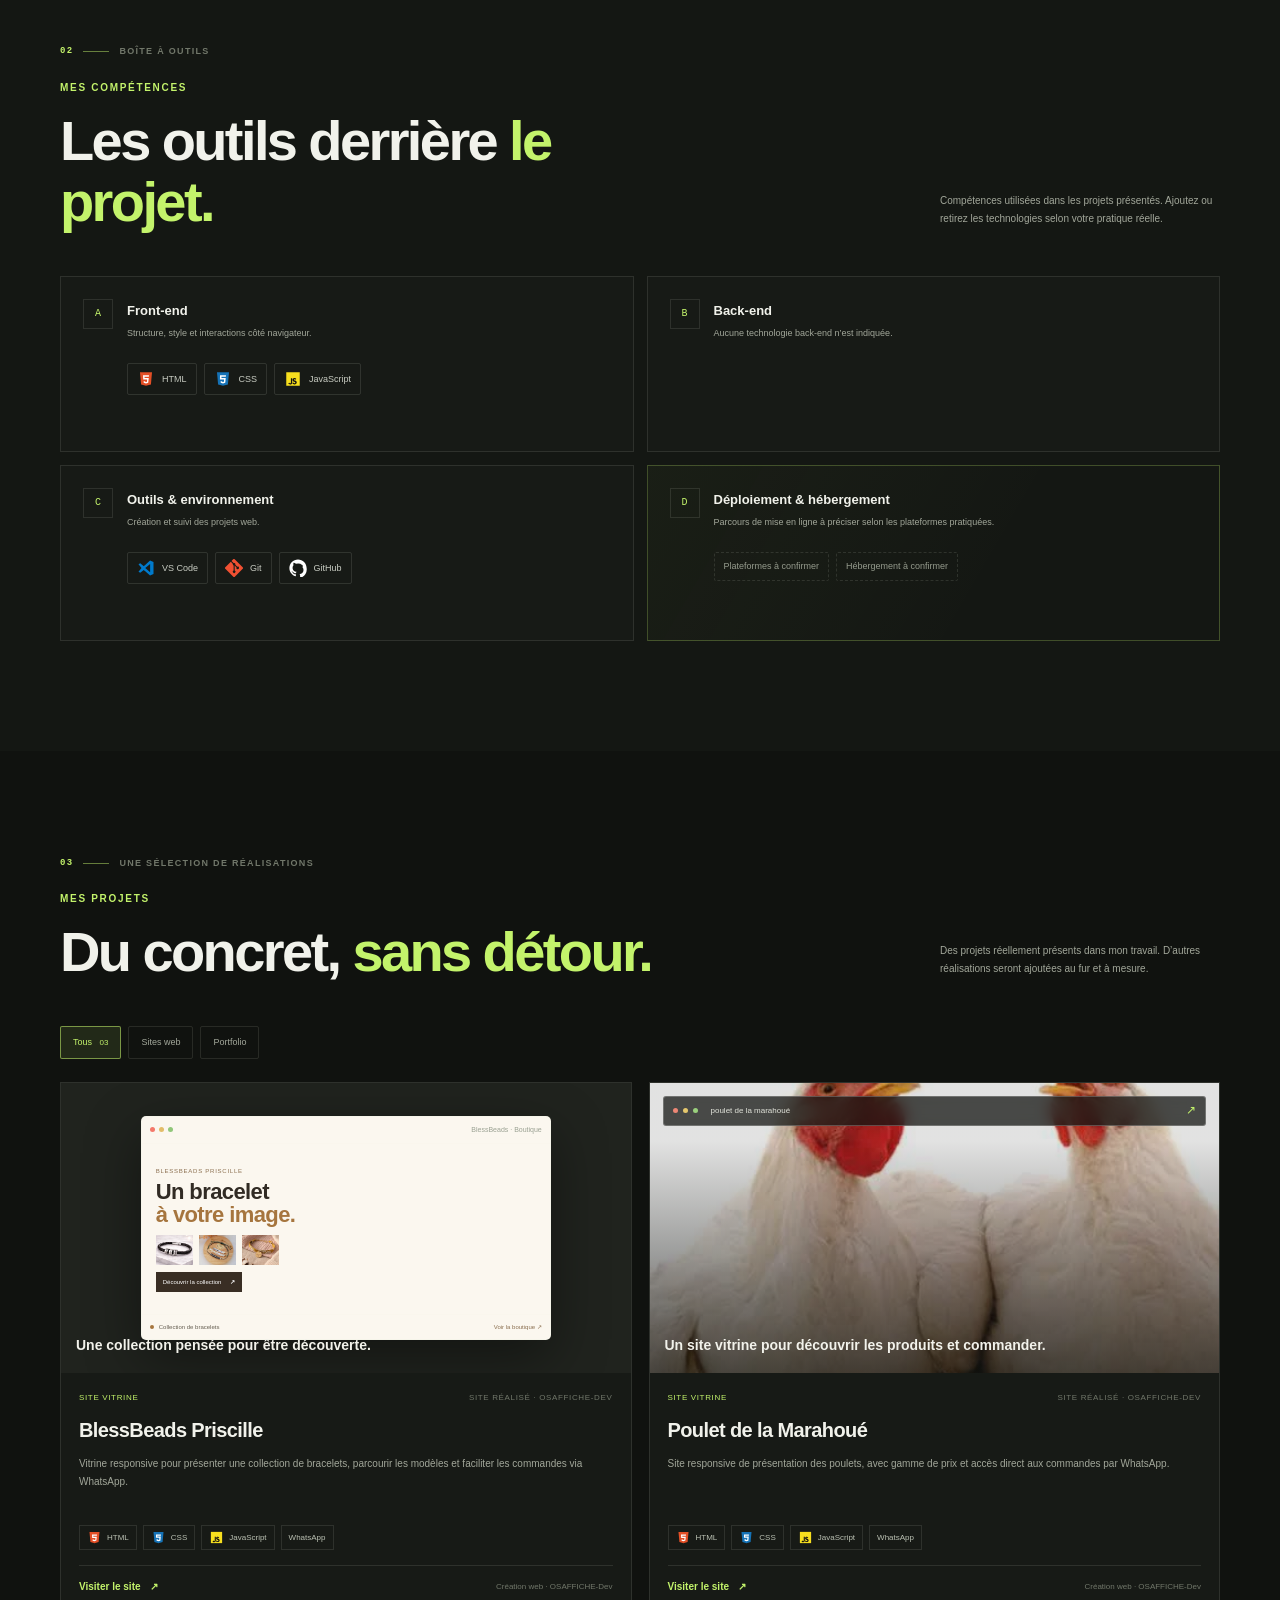
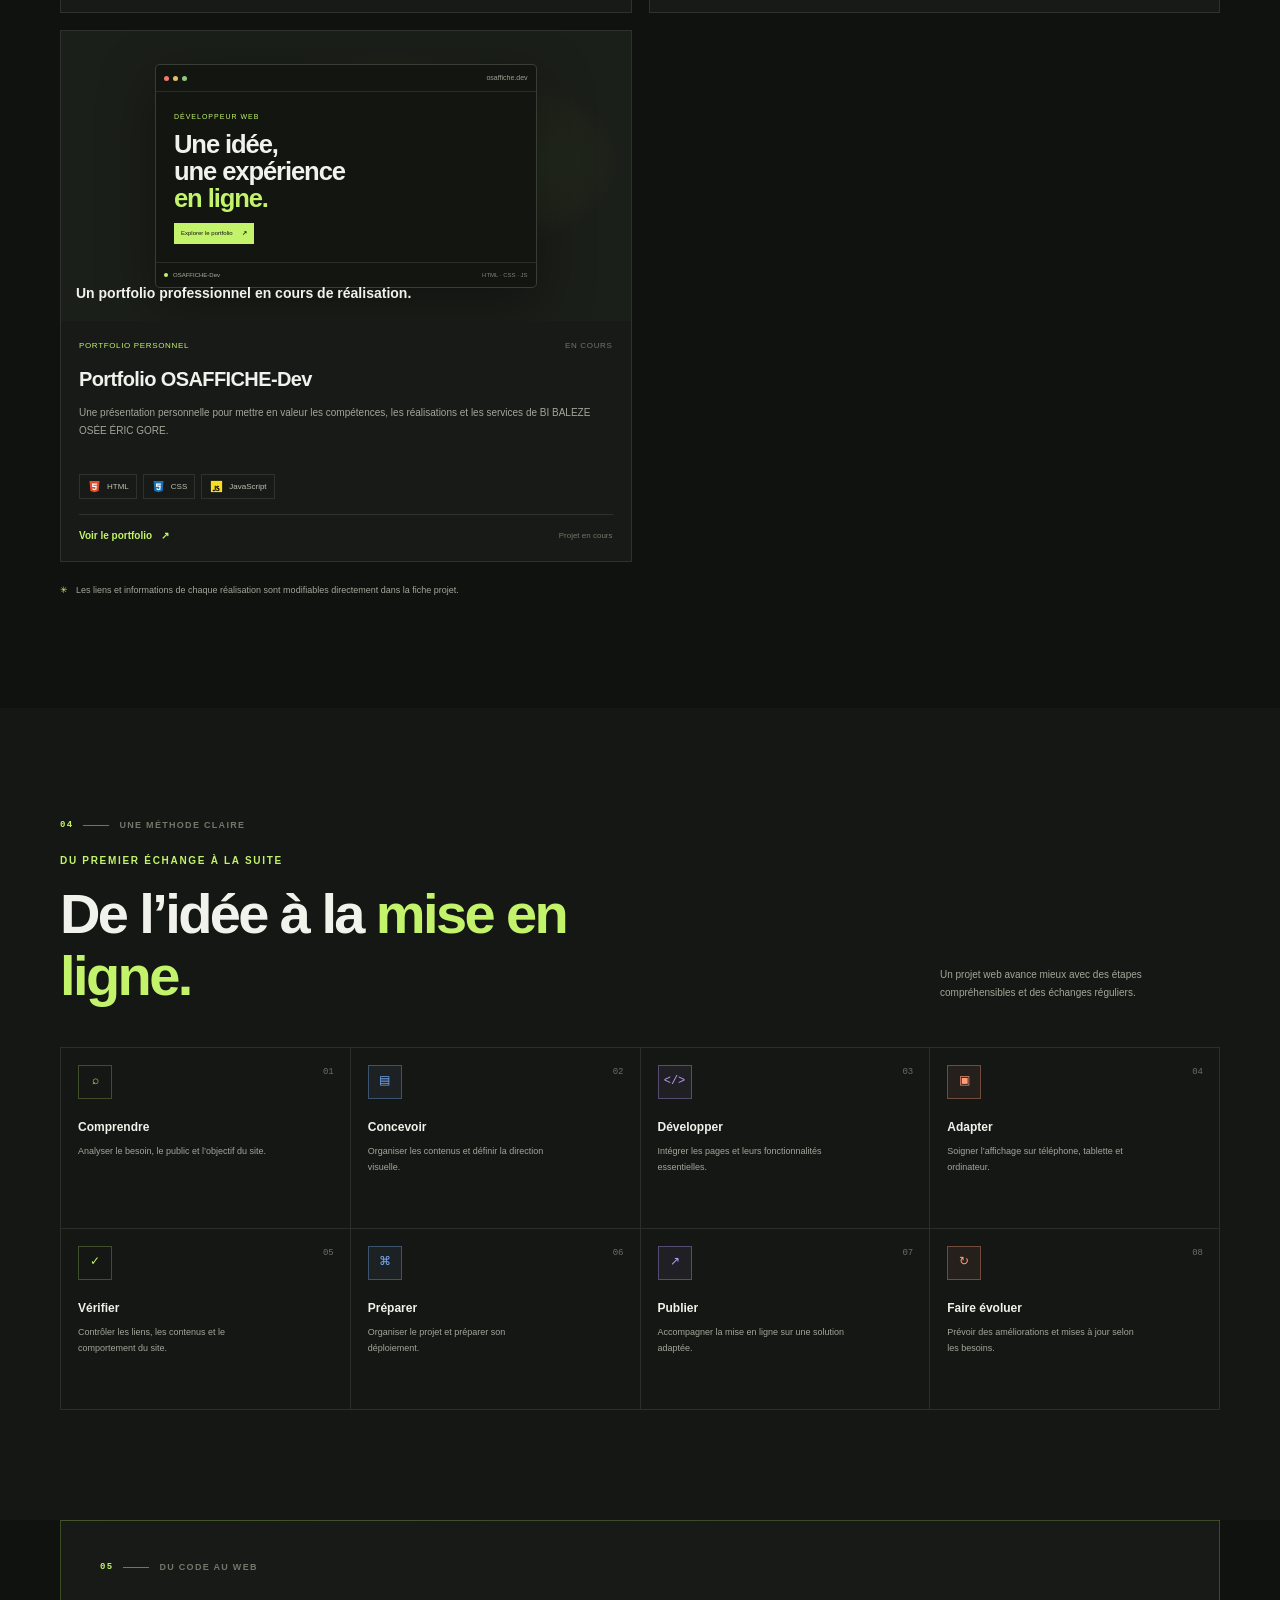
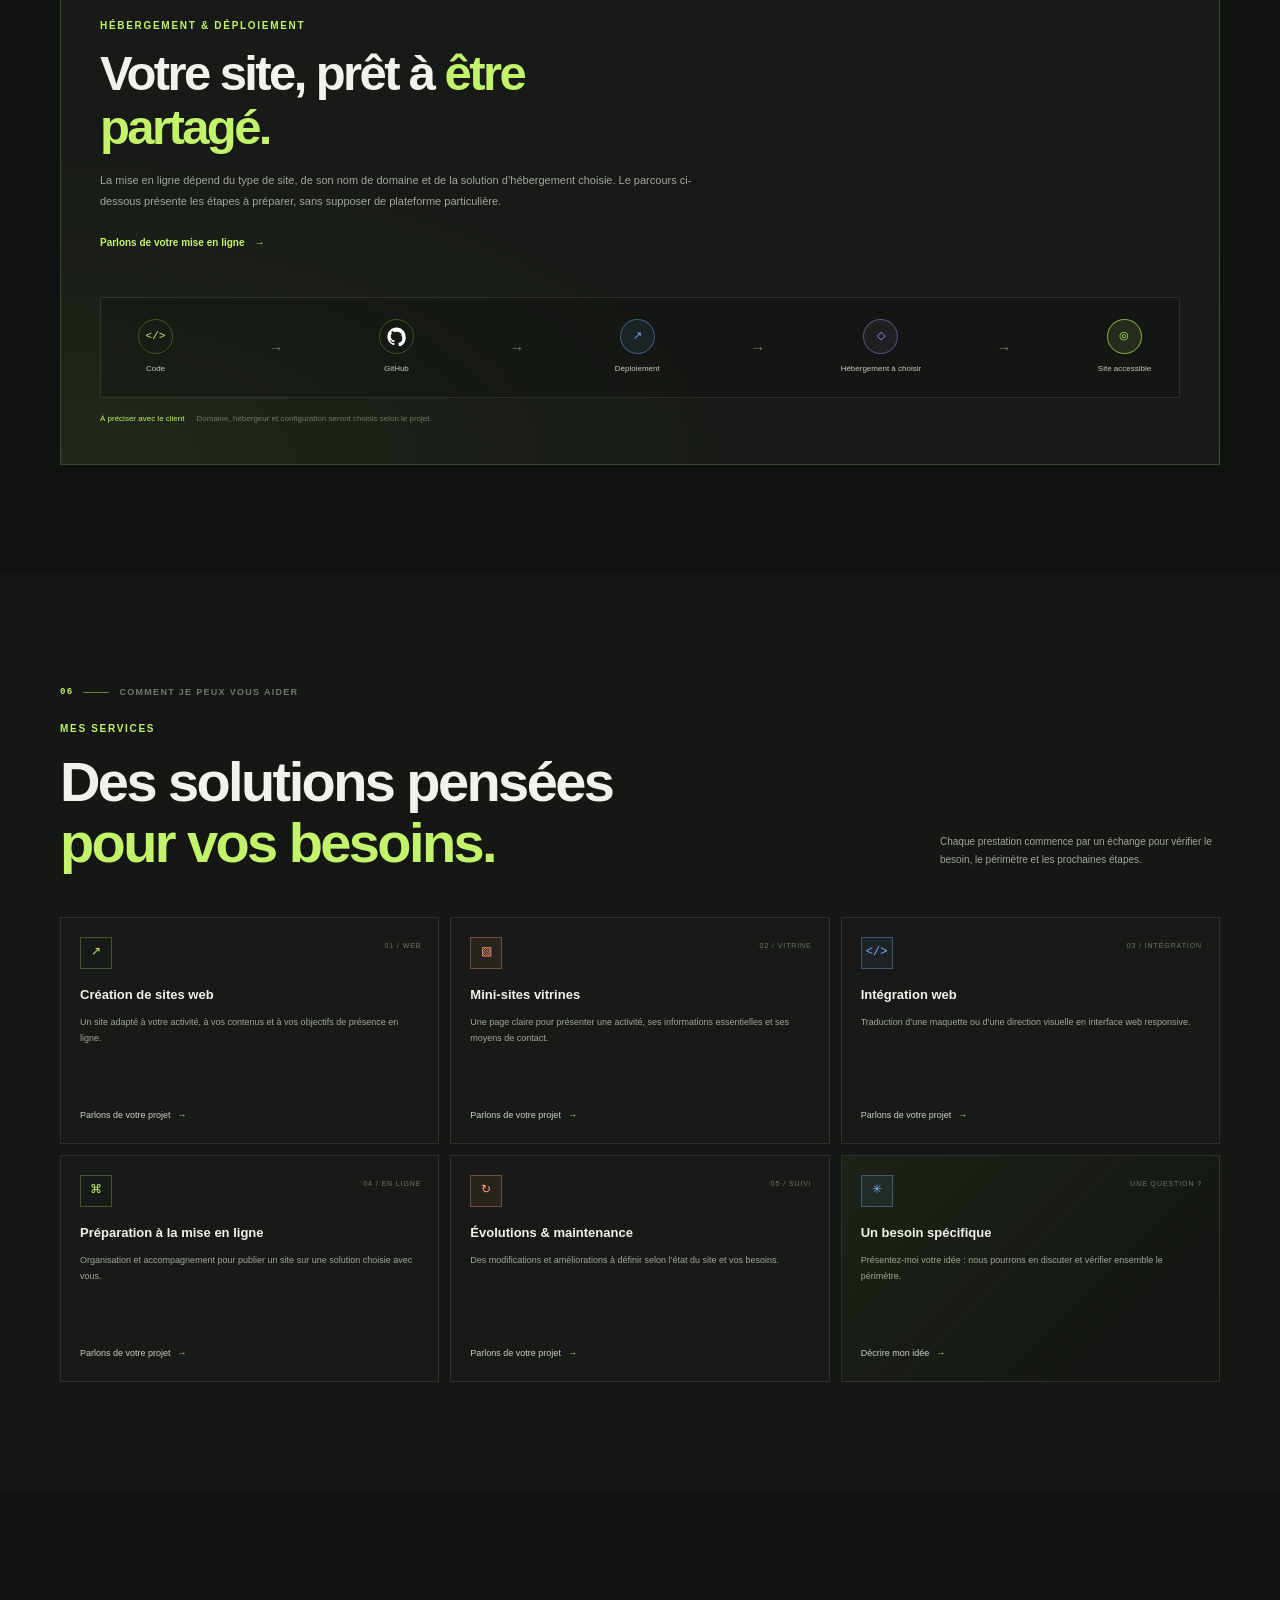
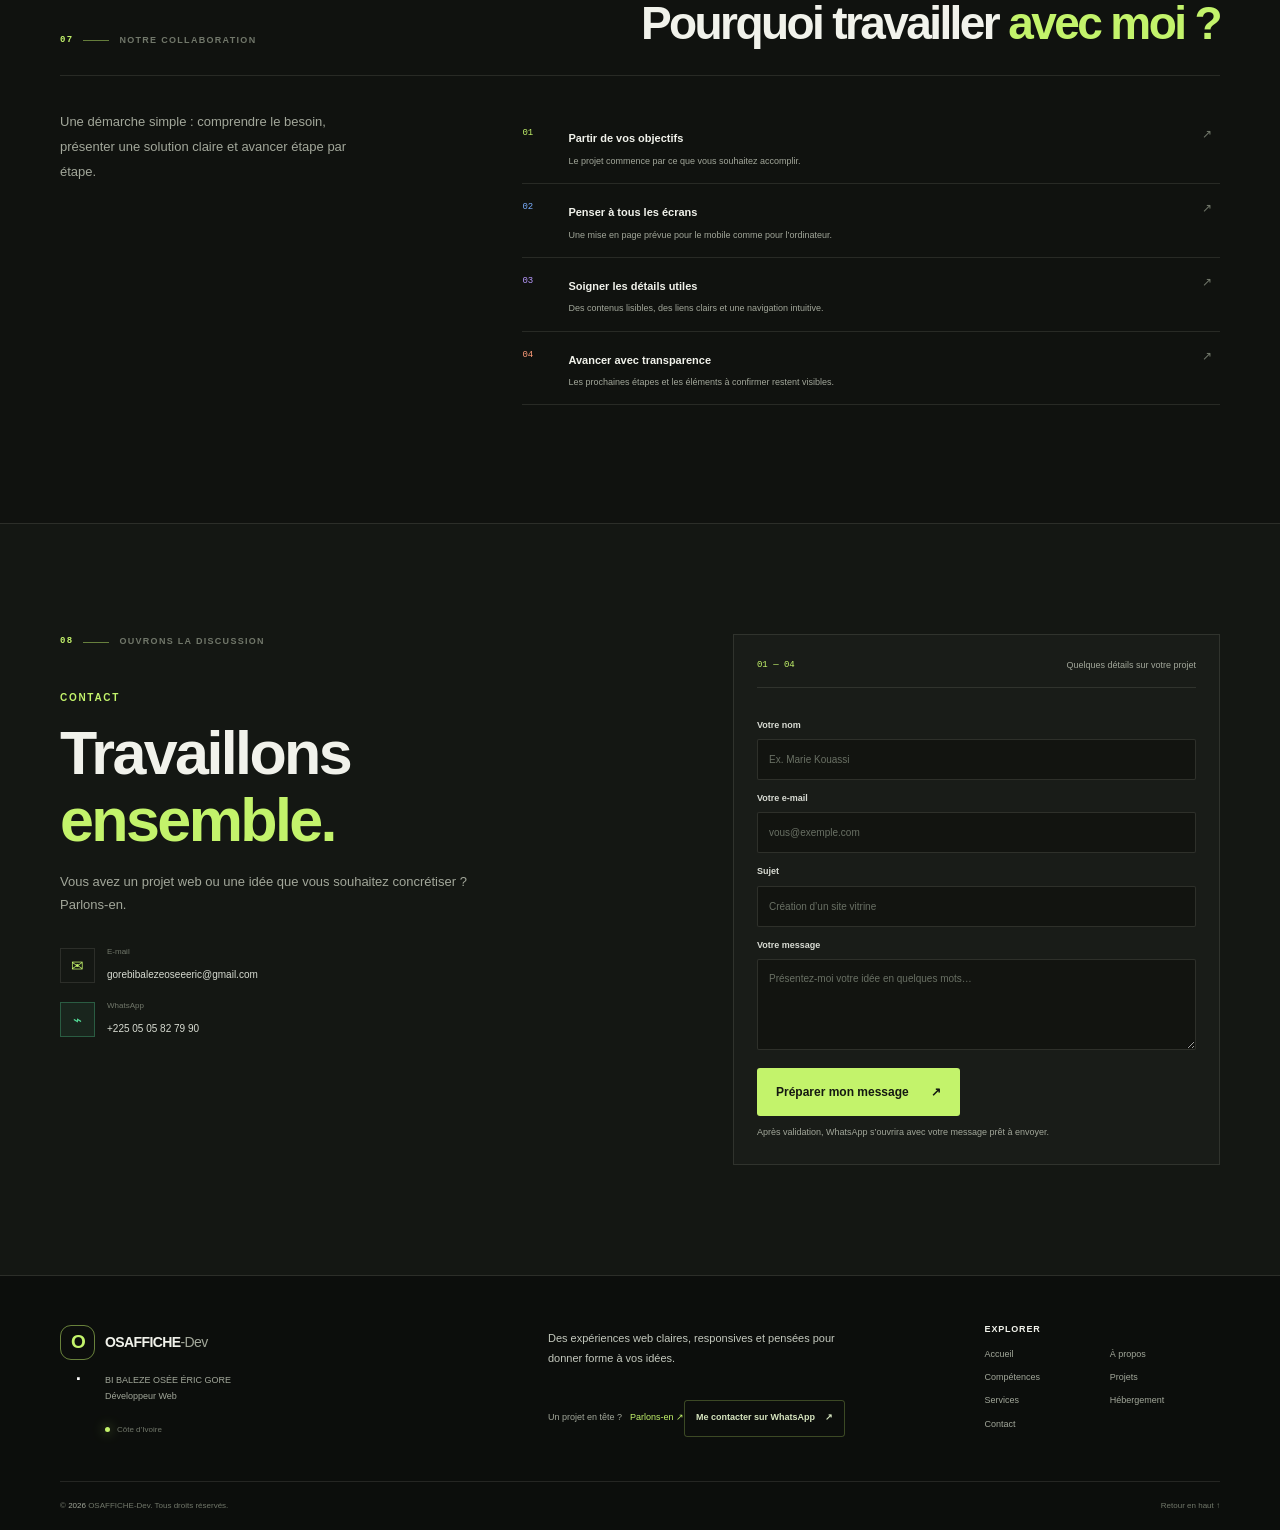
==== commit 19e71ef4: "Link second portfolio project to GitHub Pages Co-authored-by: Copilot <223556219+Copilot@users.norep" ====
--- a/projet.html
+++ b/projet.html
@@ -158,7 +158,7 @@
       </div>
       <div class="project-grid">
         <article class="project-card project-card-featured reveal" data-category="site-vitrine">
-          <a class="project-visual bracelet-visual" href="projet-dev.html" aria-label="Visiter le site BlessBeads Priscille réalisé par OSAFFICHE-Dev">
+          <a class="project-visual bracelet-visual" href="https://gorebibalezeoseeeric-code.github.io/priscille/" target="_blank" rel="noopener noreferrer" aria-label="Visiter le site BlessBeads Priscille réalisé par OSAFFICHE-Dev">
             <span class="mini-window bracelet-preview-window" aria-hidden="true">
               <span class="mini-window-top"><i></i><i></i><i></i><b>BlessBeads · Boutique</b></span>
               <span class="mini-window-main bracelet-preview-main"><small>BLESSBEADS PRISCILLE</small><strong>Un bracelet<br><em>à votre image.</em></strong><span class="bracelet-preview-products"><img src="images/images%20(13).jfif" alt="" loading="lazy"><img src="images/images%20(8).jfif" alt="" loading="lazy"><img src="images/images%20(6).jfif" alt="" loading="lazy"></span><span class="mini-window-button">Découvrir la collection <b>↗</b></span></span>
@@ -176,12 +176,12 @@
               <span><svg class="language-logo" viewBox="0 0 24 24" aria-hidden="true"><path fill="#F7DF1E" d="M3 3h18v18H3z"/><path fill="#111" d="M12.3 16.8c.4.7.9 1 1.7 1 .7 0 1.1-.3 1.1-.8 0-.6-.5-.8-1.3-1.2l-.4-.2c-1.2-.5-2-1.2-2-2.6 0-1.3 1-2.3 2.6-2.3 1.1 0 1.9.4 2.4 1.4l-1.3.9c-.3-.5-.6-.7-1.1-.7-.4 0-.7.3-.7.6 0 .5.3.7 1.1 1l.4.2c1.4.6 2.2 1.3 2.2 2.7 0 1.5-1.2 2.4-2.9 2.4-1.6 0-2.6-.8-3.1-1.8zm-5.2.1c.3.5.6.9 1.2.9s.9-.2.9-1.1v-5.8h1.7v5.8c0 1.8-1 2.7-2.6 2.7-1.4 0-2.2-.7-2.6-1.6z"/></svg>JavaScript</span>
               <span>WhatsApp</span>
             </div>
-            <div class="project-actions"><a class="project-link" href="projet-dev.html">Visiter le site <span aria-hidden="true">↗</span></a><span class="project-role">Création web · OSAFFICHE-Dev</span></div>
+            <div class="project-actions"><a class="project-link" href="https://gorebibalezeoseeeric-code.github.io/priscille/" target="_blank" rel="noopener noreferrer">Visiter le site <span aria-hidden="true">↗</span></a><span class="project-role">Création web · OSAFFICHE-Dev</span></div>
           </div>
         </article>
 
         <article class="project-card reveal" data-category="site-vitrine">
-          <a class="project-visual chicken-visual" href="index.html" aria-label="Visiter le site Poulet de la Marahoué">
+          <a class="project-visual chicken-visual" href="https://gorebibalezeoseeeric-code.github.io/poulet/" target="_blank" rel="noopener noreferrer" aria-label="Visiter le site Poulet de la Marahoué">
             <img src="images/poulet.webp" alt="Visuel du site Poulet de la Marahoué" loading="lazy" width="260" height="260">
             <span class="chicken-visual-shade" aria-hidden="true"></span>
             <span class="project-browser-bar"><i></i><i></i><i></i><span>poulet de la marahoué</span><b>↗</b></span>
@@ -197,7 +197,7 @@
               <span><svg class="language-logo" viewBox="0 0 24 24" aria-hidden="true"><path fill="#F7DF1E" d="M3 3h18v18H3z"/><path fill="#111" d="M12.3 16.8c.4.7.9 1 1.7 1 .7 0 1.1-.3 1.1-.8 0-.6-.5-.8-1.3-1.2l-.4-.2c-1.2-.5-2-1.2-2-2.6 0-1.3 1-2.3 2.6-2.3 1.1 0 1.9.4 2.4 1.4l-1.3.9c-.3-.5-.6-.7-1.1-.7-.4 0-.7.3-.7.6 0 .5.3.7 1.1 1l.4.2c1.4.6 2.2 1.3 2.2 2.7 0 1.5-1.2 2.4-2.9 2.4-1.6 0-2.6-.8-3.1-1.8zm-5.2.1c.3.5.6.9 1.2.9s.9-.2.9-1.1v-5.8h1.7v5.8c0 1.8-1 2.7-2.6 2.7-1.4 0-2.2-.7-2.6-1.6z"/></svg>JavaScript</span>
               <span>WhatsApp</span>
             </div>
-            <div class="project-actions"><a class="project-link" href="index.html">Visiter le site <span aria-hidden="true">↗</span></a><span class="project-role">Création web · OSAFFICHE-Dev</span></div>
+            <div class="project-actions"><a class="project-link" href="https://gorebibalezeoseeeric-code.github.io/poulet/" target="_blank" rel="noopener noreferrer">Visiter le site <span aria-hidden="true">↗</span></a><span class="project-role">Création web · OSAFFICHE-Dev</span></div>
           </div>
         </article>
 
--- a/portfolio.css
+++ b/portfolio.css
@@ -227,6 +227,9 @@
 .process-step:hover { background: rgba(195, 243, 107, .035); }
 .process-number { position: absolute; top: 17px; right: 16px; color: #697064; font-family: Consolas, monospace; font-size: 9px; }
 .process-icon { display: grid; width: 34px; height: 34px; margin-bottom: 18px; place-items: center; border: 1px solid rgba(195, 243, 107, .25); color: var(--accent); font-family: Consolas, monospace; font-size: 12px; }
+.process-step:nth-child(4n + 2) .process-icon { border-color: rgba(122, 174, 255, .35); background: rgba(122, 174, 255, .07); color: #7aaeff; }
+.process-step:nth-child(4n + 3) .process-icon { border-color: rgba(185, 154, 255, .35); background: rgba(185, 154, 255, .07); color: #b99aff; }
+.process-step:nth-child(4n + 4) .process-icon { border-color: rgba(255, 157, 122, .35); background: rgba(255, 157, 122, .07); color: #ff9d7a; }
 .process-step h3 { margin-bottom: 6px; font-size: 12px; font-weight: 600; }
 .process-step p { max-width: 190px; margin: 0; color: var(--muted); font-size: 9px; line-height: 1.8; }
 
@@ -245,6 +248,8 @@
 .flow-icon { display: grid; width: 35px; height: 35px; place-items: center; border: 1px solid rgba(195, 243, 107, .25); border-radius: 50%; color: var(--accent); font-family: Consolas, monospace; font-size: 11px; }
 .flow-icon-github { color: #fff; }
 .flow-icon-github svg { display: block; width: 19px; height: 19px; }
+.deployment-flow .flow-node:nth-of-type(3) .flow-icon { border-color: rgba(122, 174, 255, .4); background: rgba(122, 174, 255, .08); color: #7aaeff; }
+.deployment-flow .flow-node:nth-of-type(4) .flow-icon { border-color: rgba(185, 154, 255, .4); background: rgba(185, 154, 255, .08); color: #b99aff; }
 .flow-arrow { color: #73796c; font-size: 15px; }
 .flow-node-live .flow-icon { border-color: rgba(195, 243, 107, .6); background: var(--accent-soft); }
 .hosting-footnote { display: flex; align-items: center; gap: 12px; margin: 14px 0 0; color: var(--subtle); font-size: 8px; }
@@ -254,6 +259,8 @@
 .service-card { position: relative; display: flex; min-height: 227px; flex-direction: column; align-items: flex-start; padding: 19px; border: 1px solid var(--line); background: rgba(255, 255, 255, .012); transition: transform .2s ease, border-color .2s ease, background-color .2s ease; }
 .service-card:hover { transform: translateY(-3px); border-color: rgba(195, 243, 107, .35); background: rgba(255, 255, 255, .022); }
 .service-icon { display: grid; width: 32px; height: 32px; margin-bottom: 15px; place-items: center; border: 1px solid rgba(195, 243, 107, .27); color: var(--accent); font-family: Consolas, monospace; font-size: 12px; }
+.service-card:nth-child(3n + 2) .service-icon { border-color: rgba(255, 157, 122, .35); background: rgba(255, 157, 122, .07); color: #ff9d7a; }
+.service-card:nth-child(3n) .service-icon { border-color: rgba(122, 174, 255, .35); background: rgba(122, 174, 255, .07); color: #7aaeff; }
 .service-index { position: absolute; top: 22px; right: 17px; color: var(--subtle); font-size: 7px; letter-spacing: .9px; }
 .service-card h3 { margin-bottom: 8px; font-size: 13px; font-weight: 600; }
 .service-card p { flex: 1; margin-bottom: 16px; color: var(--muted); font-size: 9px; line-height: 1.85; }
@@ -270,6 +277,9 @@
 .approach-list { margin: 0; padding: 0; list-style: none; }
 .approach-list li { display: grid; grid-template-columns: 33px 1fr 18px; align-items: start; gap: 13px; padding: 14px 0; border-bottom: 1px solid var(--line); }
 .approach-list li > span { padding-top: 2px; color: var(--accent); font-family: Consolas, monospace; font-size: 9px; }
+.approach-list li:nth-child(4n + 2) > span { color: #7aaeff; }
+.approach-list li:nth-child(4n + 3) > span { color: #b99aff; }
+.approach-list li:nth-child(4n + 4) > span { color: #ff9d7a; }
 .approach-list strong { font-size: 11px; font-weight: 600; }
 .approach-list p { margin: 4px 0 0; color: var(--muted); font-size: 9px; }
 .approach-list li > b { color: var(--subtle); font-size: 12px; font-weight: 400; }
@@ -283,6 +293,7 @@
 .contact-methods { display: flex; flex-direction: column; gap: 13px; }
 .contact-method { display: flex; align-items: center; gap: 12px; }
 .method-icon { display: grid; width: 35px; height: 35px; place-items: center; border: 1px solid var(--line); color: var(--accent); }
+.contact-method:nth-child(2) .method-icon { border-color: rgba(83, 219, 151, .3); background: rgba(83, 219, 151, .07); color: #53db97; }
 .contact-method small { display: block; margin-bottom: 2px; color: var(--subtle); font-size: 8px; }
 .contact-method a { color: #d8dcd2; font-size: 10px; }
 .contact-method a:hover { color: var(--accent); }
